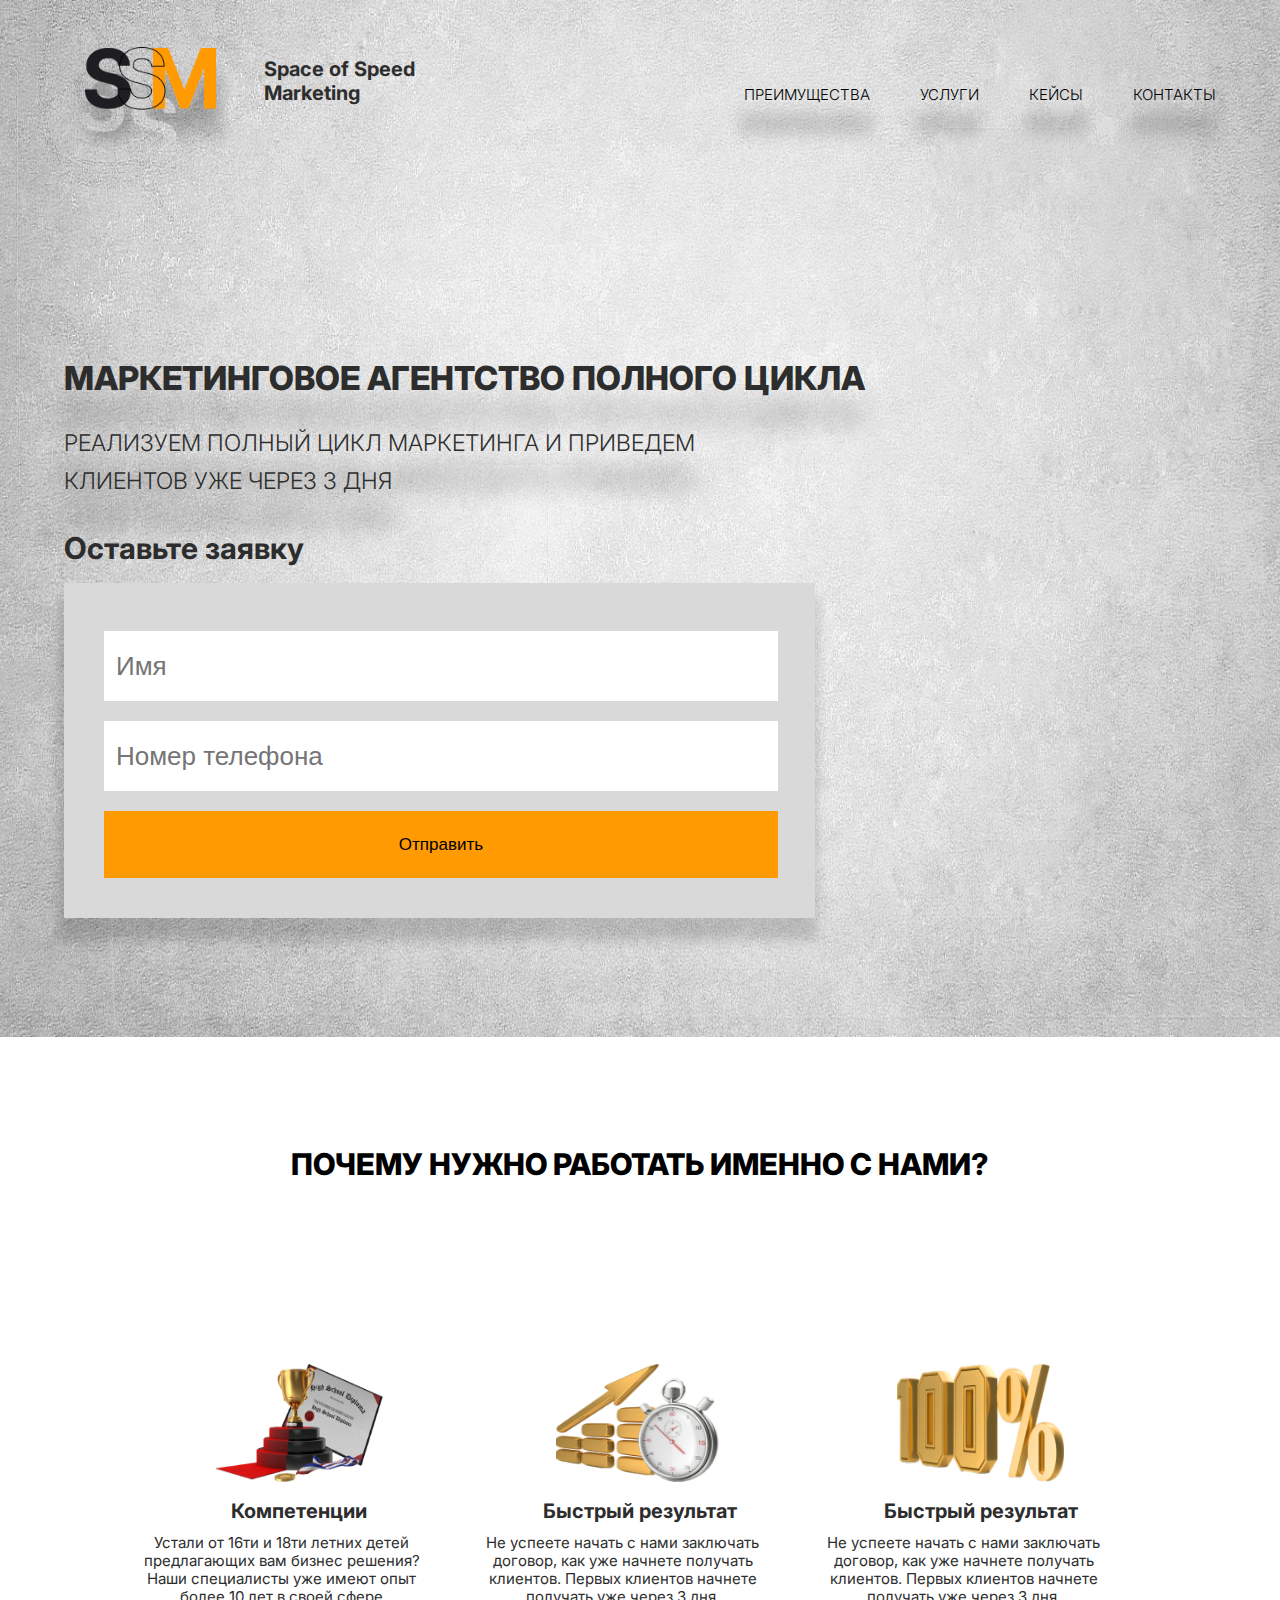
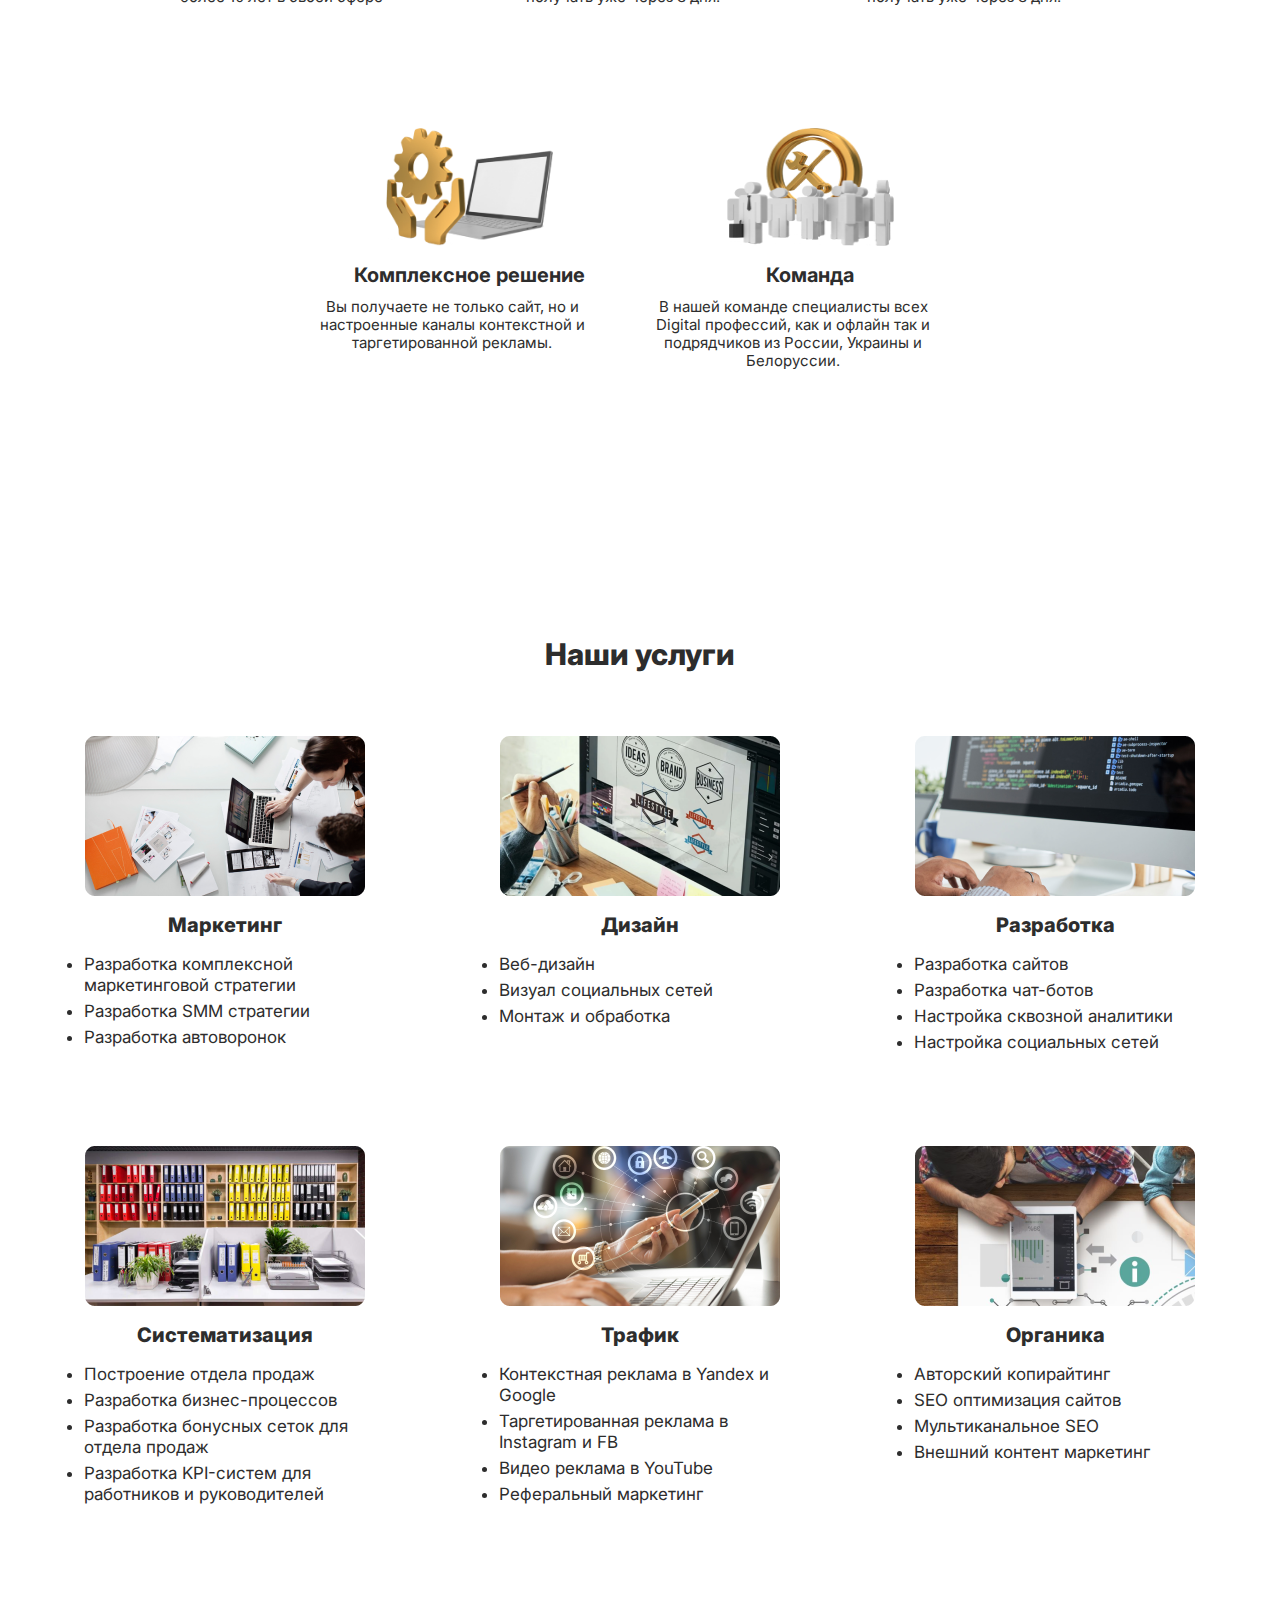
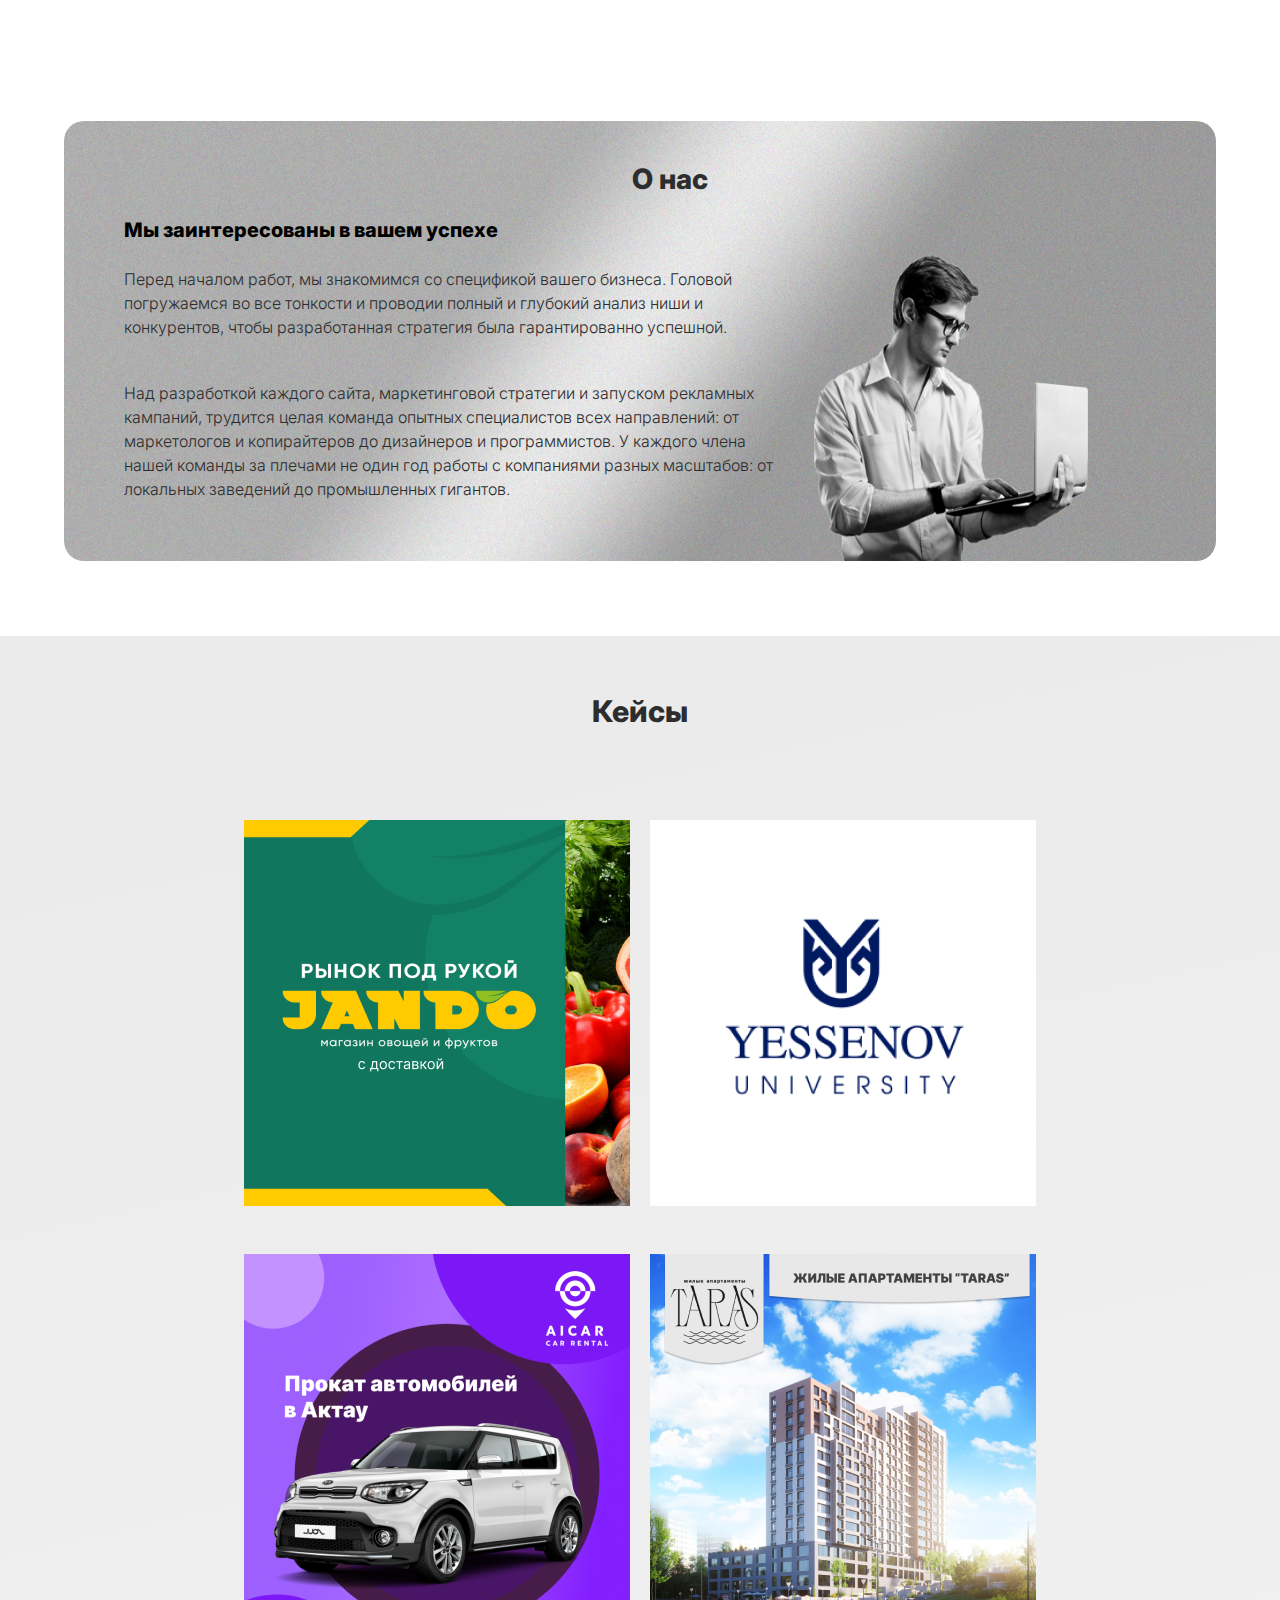
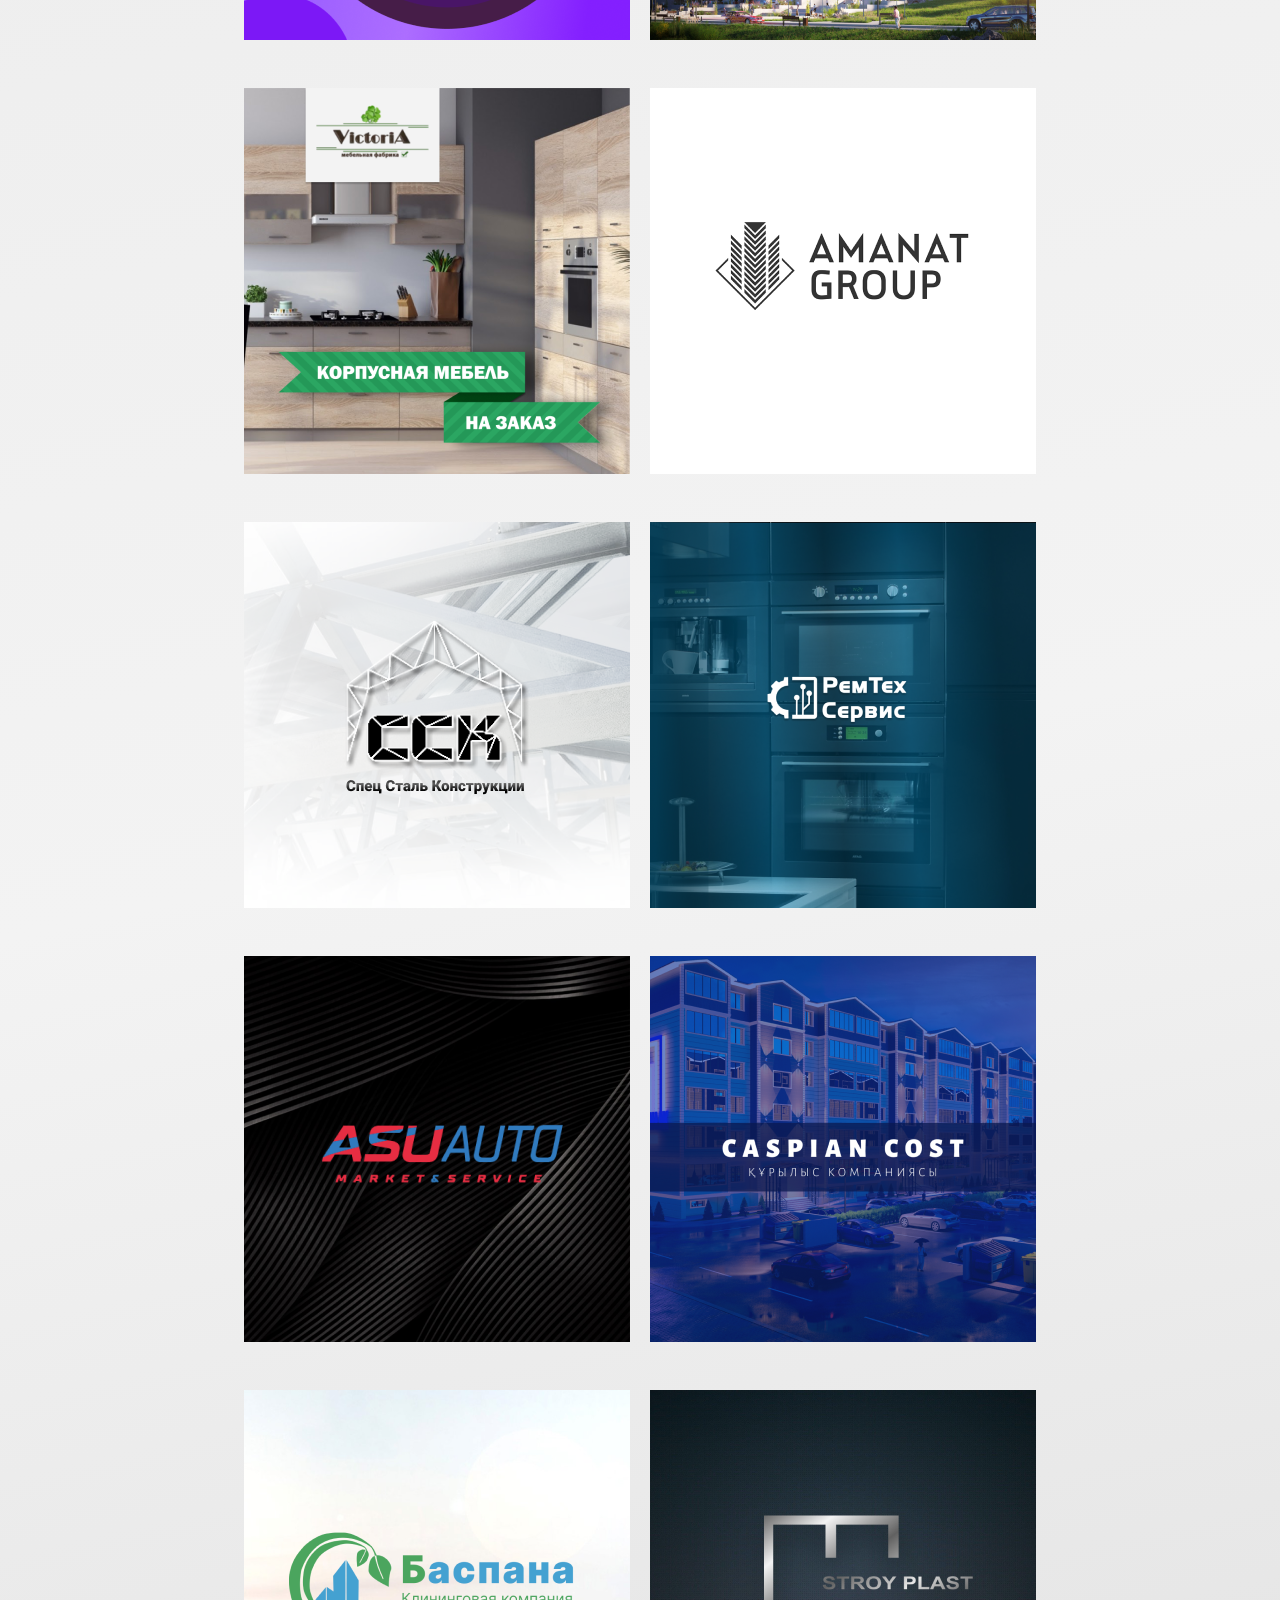
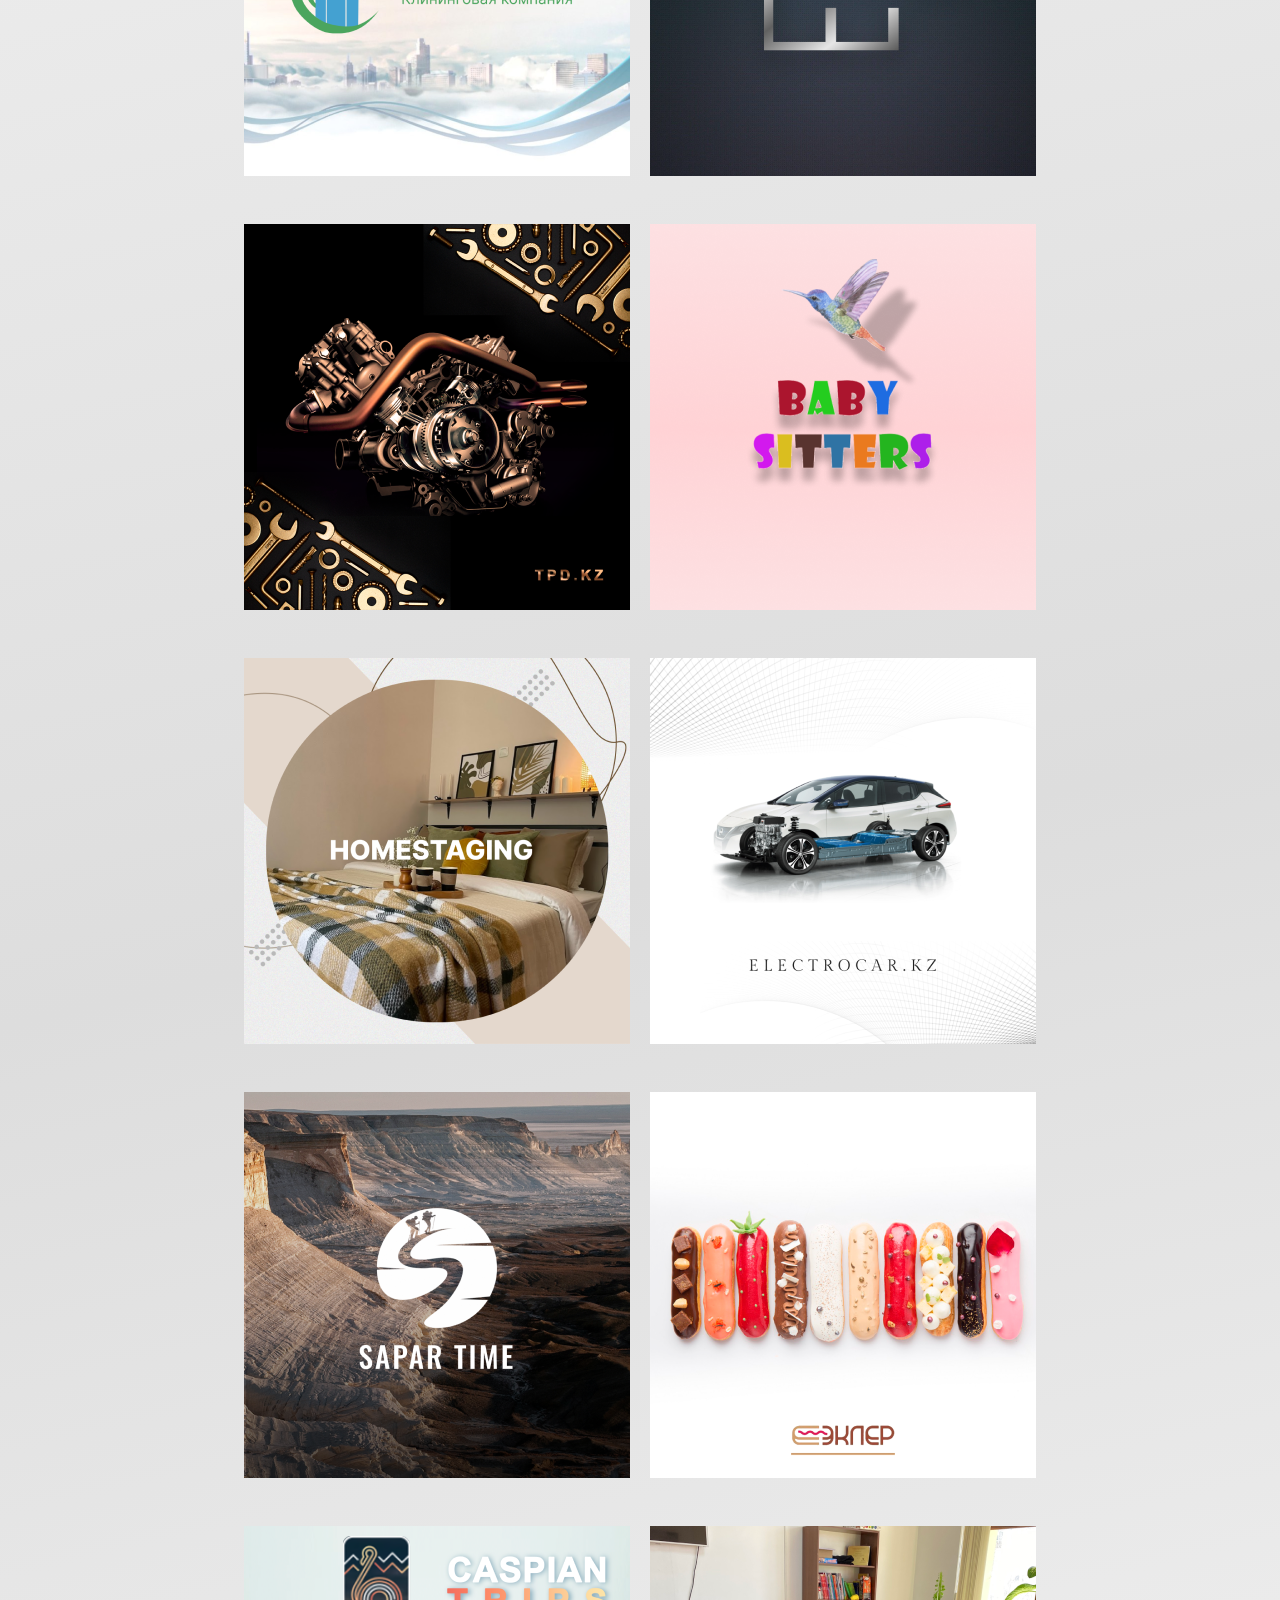
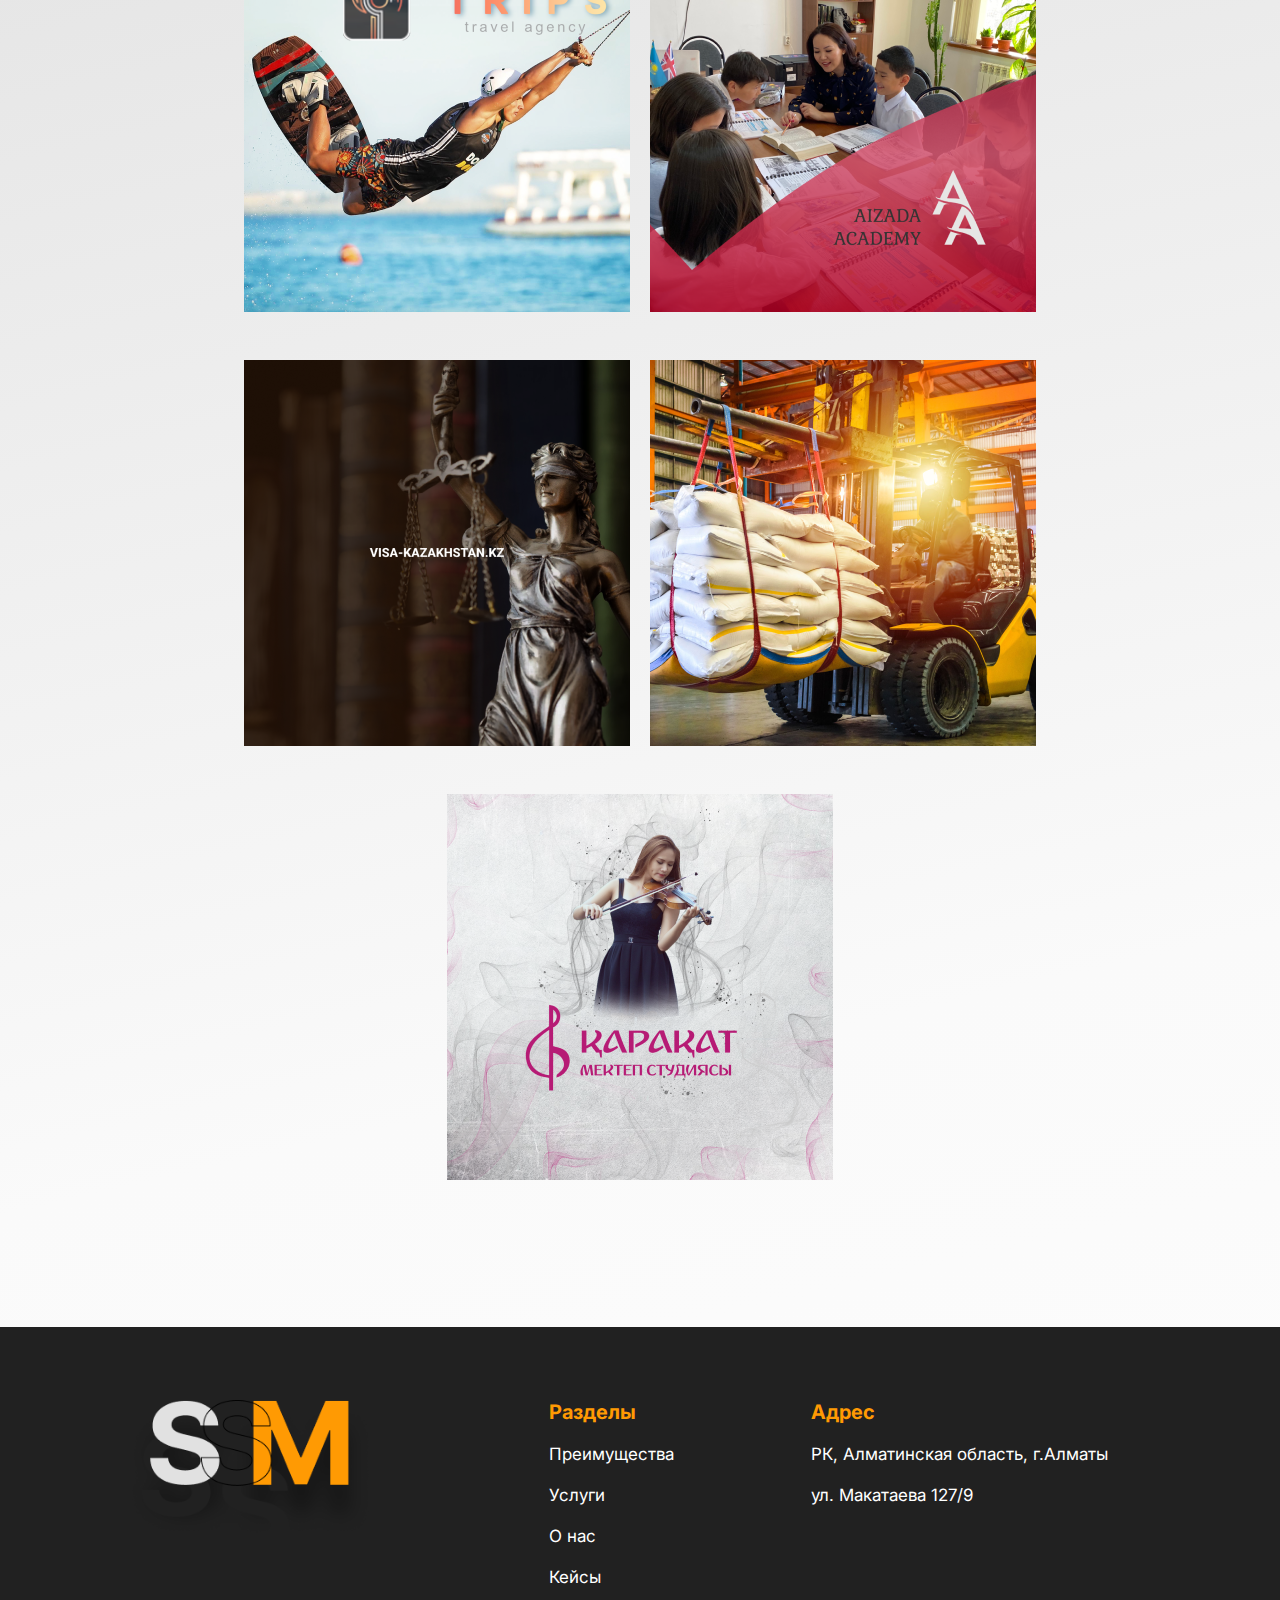
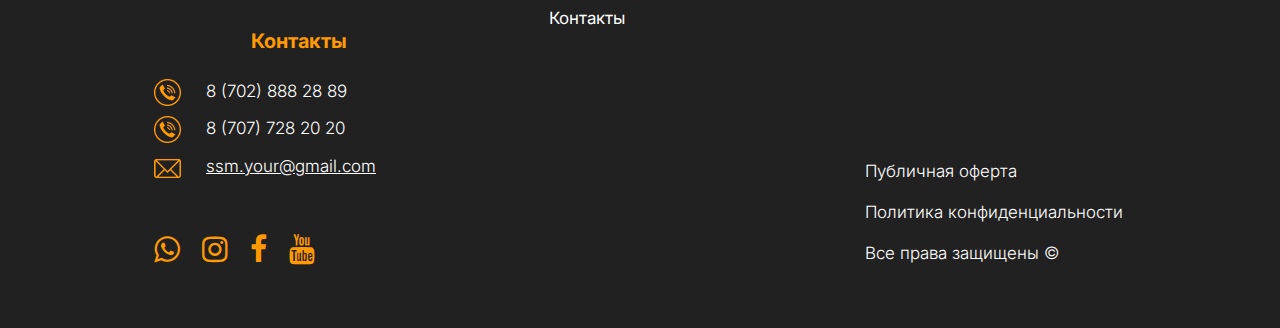
==== index.html @ fb31e7fe "SSM about us: updated" ====
<!DOCTYPE html>
<html lang="en">
<head>
  <meta charset="UTF-8">
  <meta http-equiv="X-UA-Compatible" content="IE=edge">
  <meta name="viewport" content="width=device-width, initial-scale=1.0">

  <!-- Link to a custom CSS -->
  <link rel="stylesheet" href="./assets/css/style.css" />
  <link rel="stylesheet" href="./assets/css/reset.css" />
  <link rel="stylesheet" href="./assets/css/media-queries.css" />

  <!-- Link to Google Fonts -->
  <link rel="preconnect" href="https://fonts.googleapis.com">
  <link rel="preconnect" href="https://fonts.gstatic.com" crossorigin>
  <link href="https://fonts.googleapis.com/css2?family=Inter:wght@300;400;700;800&display=swap" rel="stylesheet">

  <!-- Link to Font Awesome icons -->
  <link rel="stylesheet" href="https://cdnjs.cloudflare.com/ajax/libs/font-awesome/4.7.0/css/font-awesome.min.css">

  <!-- Document title -->
  <title>Space of Speed Marketing</title>

</head>
<body>
  <main>
    <!-- Секция №1: "Шапка" -->
    <section class="head">
      <div class="main-wrapper">
        <div class="head__inner">
          <div class="header">
            <!-- Лого -->
            <div class="header__logo">
              <a class="header__logo-img-block" href="#"><img class="header__logo-img" src="./assets/images/header__logo-img.png" alt="./assets/images/header__logo-img.png" /></a>
              <a class="header__logo-without-shadow" href="#"><img class="header__logo-without-shadow-img" src="./assets/images/header__logo-without-shadow-img.png" alt="./assets/images/header__logo-img.png" /></a>
            
              <!-- "Space of Speed Marketing" -->
              <div class="header__logo-span">
                <span>Space of Speed Marketing</span>
              </div>
            
            </div>

            <!-- Nav. panel -->
            <nav class="header__nav">
              <ul>
                <a href="#"><li>Преимущества</li></a>
                <a href="#"><li>Услуги</li></a>
                <a href="#"><li>Кейсы</li></a>
                <a href="#"><li>Контакты</li></a>
              </ul>
            </nav>

            <!-- Mobile-menu -->
            <div class="header__mobile-menu">
              <span class="line line-one"></span>
              <span class="line line-two"></span>
              <span class="line line-three"></span>
            </div>
          </div>

          <!-- Выдвигающееся меню -->
          <div class="side-menu">
            <!-- Ссылки -->
            <a href="#">Главная</a>
            <a href="#">Преимущества</a>
            <a href="#">Услуги</a>
            <a href="#">Кейсы</a>

          </div>

          <!-- Центральгый блок -->
          <div class="head__inner-center">
            <!-- Заголовок -->
            <div class="head__title">
              <span>МАРКЕТИНГОВОЕ АГЕНТСТВО ПОЛНОГО ЦИКЛА</span>
            </div>

            <!-- Subtitle -->
            <div class="head__subtitle">
              <p>РЕАЛИЗУЕМ ПОЛНЫЙ ЦИКЛ МАРКЕТИНГА И ПРИВЕДЕМ
                КЛИЕНТОВ УЖЕ ЧЕРЕЗ 3 ДНЯ</p>
            </div>

            <!-- Span: "Оставьте заявку" -->
            <div class="head-form-title">
              <span>Оставьте заявку</span>
            </div>

            <!-- Форма "Отправить" -->
            <form action="" class="head__form-send">
              <input class="head-form__input" type="text" name="head-input" placeholder="Имя" />
              <input class="head-form__input" type="tel" name="head-input" placeholder="Номер телефона" />
              <button>Отправить</button>
            </form>


          </div>
        </div>
      </div>
    </section>

    <!-- Секция №2: "ПОЧЕМУ НУЖНО РАБОТАТЬ ИМЕННО С НАМИ?" -->
    <section class="work-w-us">
      <div class="main-wrapper">
        <div class="work-w-us__inner">
          <!-- Заголовок -->
          <div class="work-w-us__title">
            <span>ПОЧЕМУ НУЖНО РАБОТАТЬ ИМЕННО С НАМИ?</span>
          </div>

          <!-- Сетка -->
          <div class="work-w-us__grid">
            <!-- Item -->
            <div class="work-w-us__grid-item">
              <!-- Квадрат -->
              <div class="square-wrapper">
                <img class="work-w-us__img" src="./assets/images/competencies-img.png" alt="./assets/images/competencies-img.png" />
              </div>

              <!-- Описание -->
              <div class="work-w-us__grid-item-desc">
                <div class="work-w-us__grid-item-title">
                  <span>Компетенции</span>
                </div>
                <div class="work-w-us__grid-item-info">
                  <p>Устали от 16ти и 18ти летних детей предлагающих вам бизнес решения? Наши специалисты уже имеют опыт более 10 лет в своей сфере</p>
                </div>
              </div>

            </div>

            <!-- Item -->
            <div class="work-w-us__grid-item">
              <!-- Квадрат -->
              <div class="square-wrapper">
                <img class="work-w-us__img" src="./assets/images/quick-start.png" alt="./assets/images/quick-start.png" />
              </div>

              <!-- Описание -->
              <div class="work-w-us__grid-item-desc">
                <div class="work-w-us__grid-item-title">
                  <span>Быстрый результат</span>
                </div>
                <div class="work-w-us__grid-item-info">
                  <p>Не успеете начать с нами заключать договор, как уже начнете получать клиентов. Первых клиентов начнете получать уже через 3 дня.</p>
                </div>


              </div>

            </div>  
            
            <!-- Item -->
            <div class="work-w-us__grid-item">
              <!-- Квадрат -->
              <div class="square-wrapper">
                <img class="work-w-us__img" src="./assets/images/guarantee.png" alt="./assets/images/guarantee.png" />
              </div>

              <!-- Описание -->
              <div class="work-w-us__grid-item-desc">
                <div class="work-w-us__grid-item-title">
                  <span>Быстрый результат</span>
                </div>
                <div class="work-w-us__grid-item-info">
                  <p>Не успеете начать с нами заключать договор, как уже начнете получать клиентов. Первых клиентов начнете получать уже через 3 дня.</p>
                </div>
              </div>

            </div>            

            <!-- Item -->
            <div class="work-w-us__grid-item">
              <!-- Квадрат -->
              <div class="square-wrapper">
                <img class="work-w-us__img" src="./assets/images/solution-img.png" alt="./assets/images/solution-img.png" />
              </div>

              <!-- Описание -->
              <div class="work-w-us__grid-item-desc">
                <div class="work-w-us__grid-item-title">
                  <span>Комплексное решение</span>
                </div>
                <div class="work-w-us__grid-item-info">
                  <p>Вы получаете не только сайт, но и настроенные каналы контекстной и таргетированной рекламы.
                  </p>
                </div>

              </div>

            </div>

            <!-- Item -->
            <div class="work-w-us__grid-item">
              <!-- Квадрат -->
              <div class="square-wrapper">
                <img class="work-w-us__img" src="./assets/images/team-img.png" alt="./assets/images/team-img.png" />
              </div>

              <!-- Описание -->
              <div class="work-w-us__grid-item-desc">
                <div class="work-w-us__grid-item-title">
                  <span>Команда</span>
                </div>
                <div class="work-w-us__grid-item-info">
                  <p>В нашей команде специалисты всех Digital профессий, как и офлайн так и подрядчиков из России, Украины и Белоруссии.</p>
                </div>

              </div>

            </div>            

          </div>


        </div>
      </div>
    </section>

    <!-- Секция №3: "Наши Услуги" -->
    <section class="our-services">
      <div class="main-wrapper">
        <div class="our-services__inner">
          <!-- Заголовок -->
          <div class="our-services__title">
            <span>Наши услуги</span>
          </div>

          <!-- Сетка -->
          <div class="our-services__grid">
            <!-- Item -->
            <div class="our-services__grid-item">
              <!-- Картинка -->
              <div class="our-services__grid-image-wrapper">
                <img src="./assets/images/marketing.png" alt="./assets/images/marketing.png" />
              </div>
              <!-- Заголовок -->
              <div class="our-services__grid-title">
                <span>Маркетинг</span>
              </div>
              <!-- Описание -->
              <div class="our-services__grid-info">
                <ul>
                  <li>Разработка комплексной маркетинговой стратегии</li>
                  <li>Разработка SMM стратегии</li>
                  <li>Разработка автоворонок</li>
                </ul>
              </div>


            </div>

            <!-- Item -->
            <div class="our-services__grid-item">
              <!-- Картинка -->
              <div class="our-services__grid-image-wrapper">
                <img src="./assets/images/design.png" alt="./assets/images/design.png" />
              </div>
              <!-- Заголовок -->
              <div class="our-services__grid-title">
                <span>Дизайн</span>
              </div>
              <!-- Описание -->
              <div class="our-services__grid-info">
                <ul>
                  <li>Веб-дизайн</li>
                  <li>Визуал социальных сетей</li>
                  <li>Монтаж и обработка</li>
                </ul>
              </div>


            </div>   
            
            <!-- Item -->
            <div class="our-services__grid-item">
              <!-- Картинка -->
              <div class="our-services__grid-image-wrapper">
                <img src="./assets/images/dev.png" alt="./assets/images/dev.png" />
              </div>
              <!-- Заголовок -->
              <div class="our-services__grid-title">
                <span>Разработка</span>
              </div>
              <!-- Описание -->
              <div class="our-services__grid-info">
                <ul>
                  <li>Разработка сайтов</li>
                  <li>Разработка чат-ботов</li>
                  <li>Настройка сквозной аналитики</li>
                  <li>Настройка социальных сетей</li>
                </ul>
              </div>
            </div> 

            <!-- Item -->
            <div class="our-services__grid-item">
              <!-- Картинка -->
              <div class="our-services__grid-image-wrapper">
                <img src="./assets/images/system.png" alt="./assets/images/system.png" />
              </div>
              <!-- Заголовок -->
              <div class="our-services__grid-title">
                <span>Систематизация</span>
              </div>
              <!-- Описание -->
              <div class="our-services__grid-info">
                <ul>
                  <li>Построение отдела продаж</li>
                  <li>Разработка бизнес-процессов</li>
                  <li>Разработка бонусных сеток для отдела продаж</li>
                  <li>Разработка KPI-систем для работников и руководителей</li>
                </ul>
              </div>
            </div>   
            
            <!-- Item -->
            <div class="our-services__grid-item">
              <!-- Картинка -->
              <div class="our-services__grid-image-wrapper">
                <img src="./assets/images/traffic.png" alt="./assets/images/traffic.png" />
              </div>
              <!-- Заголовок -->
              <div class="our-services__grid-title">
                <span>Трафик</span>
              </div>
              <!-- Описание -->
              <div class="our-services__grid-info">
                <ul>
                  <li>Контекстная реклама в Yandex и Google</li>
                  <li>Таргетированная реклама в Instagram и FB</li>
                  <li>Видео реклама в YouTube</li>
                  <li>Реферальный маркетинг</li>
                </ul>
              </div>
            </div>  
            
            <!-- Item -->
            <div class="our-services__grid-item">
              <!-- Картинка -->
              <div class="our-services__grid-image-wrapper">
                <img src="./assets/images/organics.png" alt="./assets/images/organics.png" />
              </div>
              <!-- Заголовок -->
              <div class="our-services__grid-title">
                <span>Органика</span>
              </div>
              <!-- Описание -->
              <div class="our-services__grid-info">
                <ul>
                  <li>Авторский копирайтинг</li>
                  <li>SEO оптимизация сайтов</li>
                  <li>Мультиканальное SEO</li>
                  <li>Внешний контент маркетинг</li>
                </ul>
              </div>
            </div>             
            
            

          </div>

        </div>
      </div>
    </section>

    <!-- Секция №4: "О нас" -->
    <section class="about-us">
      <div class="main-wrapper">
        <div class="about-us__inner">
          <div class="about-us__inner-center">
            <div class="about-us__bg">
              <!-- Заголовок -->
              <div class="about-us__title">
                <span>О нас</span>
              </div>
              <!-- Блок с текстом -->
              <div class="about-us__content-wrapper">
                <!-- Блок слева -->
                <div class="about-us__content-left">
                  <p>
                    Над разработкой каждого сайта, маркетинговой стратегии и запуском рекламных кампаний, 
                    трудится целая команда опытных специалистов всех направлений: от маркетологов и 
                    копирайтеров до дизайнеров и программистов. У каждого члена нашей команды за плечами 
                    не один год работы с компаниями разных масштабов: от локальных заведений до 
                    промышленных гигантов.
                  </p>
                </div>

                <!-- Блок справа -->
                <div class="about-us__content-right">
                  <div class="about-us__content-right-title">
                    <span>Мы заинтересованы в вашем успехе</span>
                  </div>
                  
                  <p>
                    Перед началом работ, мы знакомимся со спецификой вашего бизнеса. Головой погружаемся 
                    во все тонкости и проводии полный и глубокий анализ ниши и конкурентов, чтобы 
                    разработанная стратегия была гарантированно успешной. 
                  </p>
                </div>

              </div>

            </div>



          </div>
        </div>
      </div>
    </section>

    <!-- Секция №5: "Кейсы" -->
    <section class="cases">
      <div class="main-wrapper">
        <div class="cases__inner">
          <!-- Заголовок -->
          <div class="cases__title">
            <span>Кейсы</span>
          </div>

          <!-- Сетка -->
          <div class="cases__grid">
            <!-- Изображение -->
            <div class="cases__grid-img-wrapper">
              <img class="cases__grid-img" src="./assets/images/cases__img-1.png" alt="./assets/images/cases__img-1.png" />
              <!-- Hover -->
              <div class="cases__grid-hover">
                <span>Лидов: 500<br/>Транзакций: 338<br/>ROI: 250</span><br/>
              </div>
              
            </div>

            <!-- Изображение -->
            <div class="cases__grid-img-wrapper">
              <img class="cases__grid-img" src="./assets/images/cases__img-2.png" alt="./assets/images/cases__img-1.png" />
            
              <!-- Hover -->
              <div class="cases__grid-hover">
                <span>Лидов: 500<br/>Транзакций: 338<br/>ROI: 250</span><br/>
              </div>            
            </div>
            
            <!-- Изображение -->
            <div class="cases__grid-img-wrapper">
              <img class="cases__grid-img" src="./assets/images/cases__img-3.png" alt="./assets/images/cases__img-1.png" />
              <!-- Hover -->
              <div class="cases__grid-hover">
                <span>Лидов: 500<br/>Транзакций: 338<br/>ROI: 250</span><br/>
              </div>            
            </div> 
            
            <!-- Изображение -->
            <div class="cases__grid-img-wrapper">
              <img  src="./assets/images/cases__img-4.png" alt="./assets/images/cases__img-1.png" />
              <!-- Hover -->
              <div class="cases__grid-hover">
                <span>Лидов: 500<br/>Транзакций: 338<br/>ROI: 250</span><br/>
              </div>            
            </div> 
            
            <!-- Изображение -->
            <div class="cases__grid-img-wrapper">
              <img src="./assets/images/cases__img-5.png" alt="./assets/images/cases__img-5.png" />
              <!-- Hover -->
              <div class="cases__grid-hover">
                <span>Лидов: 500<br/>Транзакций: 338<br/>ROI: 250</span><br/>
              </div>            
            </div>  
            
            <!-- Изображение -->
            <div class="cases__grid-img-wrapper">
              <img class="cases__grid-img" src="./assets/images/cases__img-6.png" alt="./assets/images/cases__img-6.png" />
              <!-- Hover -->
              <div class="cases__grid-hover">
                <span>Лидов: 500<br/>Транзакций: 338<br/>ROI: 250</span><br/>
              </div>            
            </div>  
            
            <!-- Изображение -->
            <div class="cases__grid-img-wrapper">
              <img class="cases__grid-img" src="./assets/images/cases__img-7.png" alt="./assets/images/cases__img-7.png" />
              <!-- Hover -->
              <div class="cases__grid-hover">
                <span>Лидов: 500<br/>Транзакций: 338<br/>ROI: 250</span><br/>
              </div>            
            </div>

            <!-- Изображение -->
            <div class="cases__grid-img-wrapper">
              <img src="./assets/images/cases__img-8.png" alt="./assets/images/cases__img-8.png" />
              <!-- Hover -->
              <div class="cases__grid-hover">
                <span>Лидов: 500<br/>Транзакций: 338<br/>ROI: 250</span><br/>
              </div>            
            </div>
            
            <!-- Изображение -->
            <div class="cases__grid-img-wrapper">
              <img src="./assets/images/cases__img-9.png" alt="./assets/images/cases__img-9.png" />
              <!-- Hover -->
              <div class="cases__grid-hover">
                <span>Лидов: 500<br/>Транзакций: 338<br/>ROI: 250</span><br/>
              </div>            
            </div> 
            
            <!-- Изображение -->
            <div class="cases__grid-img-wrapper">
              <img src="./assets/images/cases__img-10.png" alt="./assets/images/cases__img-10.png" />
              <!-- Hover -->
              <div class="cases__grid-hover">
                <span>Лидов: 500<br/>Транзакций: 338<br/>ROI: 250</span><br/>
              </div>            
            </div> 
            
            <!-- Изображение -->
            <div class="cases__grid-img-wrapper">
              <img src="./assets/images/cases__img-11.png" alt="./assets/images/cases__img-11.png" />
              <!-- Hover -->
              <div class="cases__grid-hover">
                <span>Лидов: 500<br/>Транзакций: 338<br/>ROI: 250</span><br/>
              </div>            
            </div>  
            
            <!-- Изображение -->
            <div class="cases__grid-img-wrapper">
              <img class="cases__grid-img" src="./assets/images/cases__img-12.png" alt="./assets/images/cases__img-12.png" />
              <!-- Hover -->
              <div class="cases__grid-hover">
                <span>Лидов: 500<br/>Транзакций: 338<br/>ROI: 250</span><br/>
              </div>            
            </div>             
          
            <!-- Изображение -->
            <div class="cases__grid-img-wrapper">
              <img class="cases__grid-img" src="./assets/images/cases__img-13.png" alt="./assets/images/cases__img-13.png" />
              <!-- Hover -->
              <div class="cases__grid-hover">
                <span>Лидов: 500<br/>Транзакций: 338<br/>ROI: 250</span><br/>
              </div>            
            </div>

            <!-- Изображение -->
            <div class="cases__grid-img-wrapper">
              <img class="cases__grid-img" src="./assets/images/cases__img-14.png" alt="./assets/images/cases__img-14.png" />
              <!-- Hover -->
              <div class="cases__grid-hover">
                <span>Лидов: 500<br/>Транзакций: 338<br/>ROI: 250</span><br/>
              </div>            
            </div>
            
            <!-- Изображение -->
            <div class="cases__grid-img-wrapper">
              <img class="cases__grid-img" src="./assets/images/cases__img-15.png" alt="./assets/images/cases__img-15.png" />
              <!-- Hover -->
              <div class="cases__grid-hover">
                <span>Лидов: 500<br/>Транзакций: 338<br/>ROI: 250</span><br/>
              </div>            
            </div> 
            
            <!-- Изображение -->
            <div class="cases__grid-img-wrapper">
              <img class="cases__grid-img" src="./assets/images/cases__img-16.png" alt="./assets/images/cases__img-16.png" />
              <!-- Hover -->
              <div class="cases__grid-hover">
                <span>Лидов: 500<br/>Транзакций: 338<br/>ROI: 250</span><br/>
              </div>            
            </div> 
            
            <!-- Изображение -->
            <div class="cases__grid-img-wrapper">
              <img class="cases__grid-img" src="./assets/images/cases__img-17.png" alt="./assets/images/cases__img-17.png" />
              <!-- Hover -->
              <div class="cases__grid-hover">
                <span>Лидов: 500<br/>Транзакций: 338<br/>ROI: 250</span><br/>
              </div>            
            </div>  
            
            <!-- Изображение -->
            <div class="cases__grid-img-wrapper">
              <img class="cases__grid-img" src="./assets/images/cases__img-18.png" alt="./assets/images/cases__img-18.png" />
              <!-- Hover -->
              <div class="cases__grid-hover">
                <span>Лидов: 500<br/>Транзакций: 338<br/>ROI: 250</span><br/>
              </div>            
            </div>  
            
            <!-- Изображение -->
            <div class="cases__grid-img-wrapper">
              <img class="cases__grid-img" src="./assets/images/cases__img-19.png" alt="./assets/images/cases__img-19.png" />
              <!-- Hover -->
              <div class="cases__grid-hover">
                <span>Лидов: 500<br/>Транзакций: 338<br/>ROI: 250</span><br/>
              </div>            
            </div>

            <!-- Изображение -->
            <div class="cases__grid-img-wrapper">
              <img class="cases__grid-img" src="./assets/images/cases__img-20.png" alt="./assets/images/cases__img-20.png" />
              <!-- Hover -->
              <div class="cases__grid-hover">
                <span>Лидов: 500<br/>Транзакций: 338<br/>ROI: 250</span><br/>
              </div>            
            </div>
            
            <!-- Изображение -->
            <div class="cases__grid-img-wrapper">
              <img class="cases__grid-img" src="./assets/images/cases__img-21.png" alt="./assets/images/cases__img-21.png" />
              <!-- Hover -->
              <div class="cases__grid-hover">
                <span>Лидов: 500<br/>Транзакций: 338<br/>ROI: 250</span><br/>
              </div>            
            </div> 
            
            <!-- Изображение -->
            <div class="cases__grid-img-wrapper">
              <img class="cases__grid-img" src="./assets/images/cases__img-23.png" alt="./assets/images/cases__img-23.png" />
              <!-- Hover -->
              <div class="cases__grid-hover">
                <span>Лидов: 500<br/>Транзакций: 338<br/>ROI: 250</span><br/>
              </div>            
            </div> 
            
            <!-- Изображение -->
            <div class="cases__grid-img-wrapper">
              <img class="cases__grid-img" src="./assets/images/cases__img-24.png" alt="./assets/images/cases__img-24.png" />
              <!-- Hover -->
              <div class="cases__grid-hover">
                <span>Лидов: 500<br/>Транзакций: 338<br/>ROI: 250</span><br/>
              </div>          
            </div>  
          




          </div>



        </div>
      </div>
    </section>

  </main>

  <!-- Link to custon JavaScript -->
  <script src="./assets/js/script.js"></script>
</body>
<footer>
  <div class="footer">
    <div class="main-wrapper">
      <div class="footer__inner">
        <div class="footer__inner-center">
          <!-- Лого -->
          <div class="footer__logo">
            <a href="#"><img width="243px" height="150px" src="./assets/images/footer__logo-img.png" alt="./assets/images/footer__logo-img.png" /></a>
          </div>

          <!-- Форма -->
          <!-- <form action="" class="footer__form">
            <input class="footer-form__input" type="text" name="footer-input" disabled />
            <input class="footer-form__input" type="text" name="footer-input" disabled />
            <button>Отправить</button>           
          </form> -->

          <!-- Разделы -->
          <div class="footer__sections">
            <!-- Заголовок -->
            <div class="footer__sections-title">
              <span>Разделы</span>
            </div>

            <!-- Ссылки -->
            <a href="#">Преимущества</a>
            <a href="#">Услуги</a>
            <a href="#">О нас</a>
            <a href="#">Кейсы</a>
            <a href="#">Контакты</a>

          </div>

          <!-- Адрес -->
          <div class="footer__address">
            <!-- Заголовок -->
            <div class="footer__address-title">
              <span>Адрес</span>
            </div>

            <!-- Ссылки -->
            <a href="#">РК, Алматинская область, г.Алматы</a>
            <a href="#">ул. Макатаева 127/9</a>
          </div>     
          
          <!-- Контакты -->
          <div class="footer__contacts">
            <!-- Заголовок -->
            <div class="footer__contacts-title">
              <span>Контакты</span>
            </div>

            <div class="footer__contacts-line-wrapper">
              <!-- Ссылки -->
              <div class="footer__contacts-line">
                <!-- Иконка -->
                <div class="footer__contacts-icon">
                  <img src="./assets/images/footer__contacts-icon-img.png" alt="./assets/images/footer__contacts-icon-img.png" />
                </div>

                <!-- Номер телефона -->
                <div class="footer__contacts-phone">
                  <span>8 (702) 888 28 89 </span>
                </div>
              </div>

              <div class="footer__contacts-line">
                <!-- Иконка -->
                <div class="footer__contacts-icon">
                  <img src="./assets/images/footer__contacts-icon-img.png" alt="./assets/images/footer__contacts-icon-img.png" />
                </div>

                <!-- Номер телефона -->
                <div class="footer__contacts-phone">
                  <span>8 (707) 728 20 20</span>
                </div>
              </div>
              
              <div class="footer__contacts-line">
                <!-- Иконка -->
                <div class="footer__email-icon">
                  <img src="./assets/images/footer__contacts-envelope-img.png" alt="./assets/images/footer__contacts-envelope-img.png" />
                </div>

                <!-- Номер телефона -->
                <div class="footer__contacts-email">
                  <span>ssm.your@gmail.com</span>
                </div>
              </div> 
            </div>
            

            <!-- Социальные сети -->
            <div class="footer__social-media-wrapper">
                <a href="#" class="fa fa-whatsapp"></a>
                <a href="#" class="fa fa-instagram"></a>
                <a href="#" class="fa fa-facebook"></a>
                <a href="#" class="fa fa-youtube"></a>
            </div>

          </div>     

          <!-- Copyright информация -->
          <div class="footer__copy">
            <a href="#">Публичная оферта</a>
            <a href="#">Политика конфиденциальности</a>
            <a href="#">Все права защищены &#169;</a>


          </div>      



        </div>
      </div>
    </div>
  </div>
</footer>

</html>
---- assets/css/style.css ----
:root {
  /** Custom Colors **/
  --black: #000;
  --white: #FFF;
  --grey-main: #2D2D2D;
  --grey-dark: #414141;
  --grey-light: #363636;
  --grey-d9: #d9d9d9;
  --yellow: #FF9A03;
  --yellow-hover: #ffa200;
  --footer: #212121;
  --footer-form-border: #5B5B5B;
}

.main-wrapper {
  width: 80%;
  margin: 0 auto;
}

/********************************************************
  # Buttons
*********************************************************/
.btn-default {
  width: max-content;
  background: var(--white);
  font-weight: 300;
  font-size: 17px;
  line-height: 21px;
  color: var(--black);
  border: 0;
  padding: 17px 112px;
  cursor: pointer;
}



/***************************************************************************************************
  # Секция №1: "Шапка"
***************************************************************************************************/
.head {
  width: 100%;

  background-image: url('../images/head__bg-img.png');
  background-repeat: no-repeat;
  background-size: 100% 100%;
  padding-bottom: 445px;
}

.head__inner {
  width: 100%;
  position: relative;
}

.header {
  width: 100%;
  padding-top: 47px;
  padding-bottom: 47px;

  display: flex;
  justify-content: space-between;

  margin-bottom: 149px;
}

.header__logo {
  display: flex;
  gap: 14px;
}

.header__logo-span {
  width: 40%;
  font-style: normal;
  font-weight: 700;
  font-size: 20px;
  line-height: 24px;

  padding-top: 10px;

  color: var(--grey-main);
}

.header__logo-without-shadow-img {
  display: none;
}


.header__nav {
  padding-top: 40px;
}


.header__nav ul {
  display: flex;
  gap: 80px;
  text-transform: uppercase;

  font-weight: 300;
  font-family: 'Inter', sans-serif;

  color: var(--grey-main);
  font-size: 17px;


}

.header__nav ul a { 
  color: var(--black); 
  box-shadow: -2px 29px 16px 3px rgba(0,0,0,0.15);
  -webkit-box-shadow: -2px 29px 16px 3px rgba(0,0,0,0.15);
  -moz-box-shadow: -2px 29px 16px 3px rgba(0,0,0,0.15); 
}

/********** Menu Burger **************/
.header__mobile-menu {
  display: flex;
  flex-direction: column;
  padding-top: 28px;

  position: fixed;
  visibility: hidden;

  gap: 10px;
}

.header__mobile-menu .line {
  width: 38px;
  height: 2px;
  background: var(--black);
  border: 0;
  transition: 0.25s ease;
}

.header__mobile-menu.active .line-one {
  transform: translateY(12px) rotate(45deg);
}

.header__mobile-menu.active .line-two {
  transition: 0.01s; visibility: hidden;
}

.header__mobile-menu.active .line-three {
  transform: translateY(-12px) rotate(-45deg);
}

/***************************************************************************************************
  # Секция №1: "Выдвигающееся меню"
***************************************************************************************************/
.side-menu {
  width: 100%;
  background: var(--footer-form-border);
  opacity: 0.97;
  position: absolute;
  top: 147px;
  left: -120%;
  transition: 0.25s ease;


  display: flex;
  flex-direction: column;
  z-index: 10;

}

.side-menu.active {
  left: 0;
}


.side-menu a {
  color: var(--white);
  font-size: 17px;
  font-weight: 700;
  padding: 24px 10px;
  cursor: pointer;
  border-bottom: 1px solid var(--white);
}





/***************************************************************************************************
  # "Центральгый блок"
***************************************************************************************************/
.head__inner-center {
  position: relative; 
}

.head__title {
  width: 60%;
  font-size: 45px;
  font-weight: 800;
  line-height: 60px;
  color: var(--grey-main);

  margin-bottom: 22px;
}

.head__subtitle {
  width: 56%;
  
  font-weight: 300;
  font-size: 25px;
  line-height: 38px;
  text-shadow: 0px 35px 25px rgba(0, 0, 0, 0.75);
  color: var(--grey-main);
  font-style: normal;
}

/********** Форма "Отправить" **************/
.head-form-title {
  position: absolute;
  top: -60px;
  right: 80px;

  font-weight: 700;
  font-size: 30px;
  line-height: 37px;
  color: var(--grey-main);

}


.head__form-send {
  width: max-content;
  background: var(--grey-d9);

  padding-top: 48px;
  padding-right: 37px;
  padding-bottom: 40px;
  padding-left: 40px;

  display: flex;
  flex-direction: column;
  gap: 20px;

  box-shadow: -1px 18px 11px 4px rgba(0,0,0,0.16);
  -webkit-box-shadow: -1px 18px 11px 4px rgba(0,0,0,0.16);
  -moz-box-shadow: -1px 18px 11px 4px rgba(0,0,0,0.16);

  position: absolute;
  top: 0;
  right: 0;
}

.head-form__input {
  width: 305px;
  height: 68px;
  background: #FFF;
  border: 0;
  font-size: 26px;
  color: var(--black);
  padding-left: 12px;
}

.head__form-send button {
  background: var(--yellow);
  font-size: 17px;
  font-weight: 300;
  line-height: 21px;
  border: 0;
  padding: 23px 104px;

}

/***************************************************************************************************
  # "Секция №2: "ПОЧЕМУ НУЖНО РАБОТАТЬ ИМЕННО С НАМИ?"
***************************************************************************************************/
.work-w-us {
  width: 100%;

  padding-top: 109px;
  padding-bottom: 74px;
}

.work-w-us__img {
  width: 167px;
  height: 118px;
}

.work-w-us__inner {
  display: flex;
  justify-content: center;
  flex-direction: column;
}

.work-w-us__title {
  font-weight: 800;
  font-size: 30px;
  line-height: 37px;
  color: var(--black);

  display: flex;
  justify-content: center;

  margin-bottom: 181px;
}

.work-w-us__grid {
  display: flex;
  flex-wrap: wrap;
  justify-content: center;
}

.work-w-us__grid-item {
  flex: 0 0 33.3%;

  display: flex;
  flex-direction: column;
  gap: 17px;

  margin-bottom: 122px;

}

.square-wrapper {
  display: flex;
  justify-content: center;
}

.square {
  width: 145px;
  height: 119px;

  background: var(--grey-dark);
  box-shadow: 0px 35px 25px rgba(0, 0, 0, 0.25);
  border-radius: 30px;

  box-shadow: 0px 35px 25px 0px #00000040;
}

.work-w-us__grid-item-desc {
  display: flex;
  flex-direction: column;
  gap: 11px;
}

.work-w-us__grid-item-title {
  font-weight: 700;
  font-size: 20px;
  line-height: 24px;
  color: var(--grey-main);

  display: flex;
  justify-content: center;
}

.work-w-us__grid-item-info {
  width: 100%;

  font-weight: 400;
  font-size: 15px;
  line-height: 18px;
  color: var(--grey-main);

  display: flex;
  justify-content: center;
}

.work-w-us__grid-item-info p {
  width: 60%;
  text-align: center;
}

.work-w-us__grid-item-desc {
  
  font-style: normal;
  font-weight: 700;
  font-size: 20px;
  line-height: 24px;
  color: var(--black);

  display: flex;
  justify-content: center;

}

.work-w-us__grid-item-last {
  padding-left: 120px;
}



/***************************************************************************************************
  # Секция №3: "Наши Услуги"
***************************************************************************************************/
.our-services {
  width: 100%;

  background-image: url('../images/our-services__bg-img.png');
  background-repeat: no-repeat;
  background-size: 100% 100%;

  padding-top: 70px;
  padding-bottom: 135px;

}

.our-services__title {
  font-weight: 800;
  font-size: 30px;
  line-height: 37px;
  color: var(--grey-main);

  display: flex;
  justify-content: center;

  margin-bottom: 63px;
}

/********** Сетка **************/
.our-services__grid {
  display: grid;
  grid-template-columns: repeat(3, 1fr);
  gap: 93px;
}

.our-services__grid-item {
  display: flex;
  flex-direction: column;
  gap: 17px;
}

.our-services__grid-image-wrapper, .our-services__grid-title {
  display: flex;
  justify-content: center;
}

.our-services__grid-title {
  font-weight: 800;
  font-size: 20px;
  line-height: 24px;
  color: var(--grey-main);
  background: transparent;
}

.our-services__grid-info {
  padding-left: 112px;
}


.our-services__grid-info ul {
  list-style-type: disc;
  font-weight: 400;
  font-size: 17px;
  line-height: 21px;
  color: var(--grey-main);
  
  display: flex;
  flex-direction: column;
  gap: 5px;
}

.our-services__grid-info ul li {
  width: 100%;
}


/***************************************************************************************************
  # Секция №4: "О нас"
***************************************************************************************************/
.about-us {
  padding-top: 81px;
  padding-bottom: 75px;
}

.about-us__bg {
  height: 500px;
  border-radius: 20px;
  background-image: url('../images/about-us__bg-img.png');
  background-repeat: no-repeat;
  background-size: 100% 100%;

  padding-top: 40px;
  padding-left: 60px;
}

.about-us__title {
  font-weight: 800;
  font-size: 30px;
  line-height: 37px;
  color: var(--grey-main);

  display: flex;
  justify-content: center;

  margin-bottom: 80px;
}

.about-us__content-right-title {
  font-weight: 800;
  font-size: 20px;
  line-height: 24px;
  color: var(--black);

  margin-bottom: 25px;
}

.about-us__content-wrapper {
  width: 60%;
  font-weight: 300;
  font-size: 20px;
  line-height: 24px;
  color: var(--grey-main);


  display: flex;
  flex-direction: column-reverse;

  gap: 42px;
}




/***************************************************************************************************
  # Секция №4: "Кейсы"
***************************************************************************************************/
.cases {
  padding-top: 57px;
  padding-bottom: 119px;
  background: linear-gradient(167.31deg, #EBEBEB 3.76%, #F3F3F3 32.96%, #DDDDDD 62.15%, #FAFAFA 93.1%, rgba(219, 219, 219, 0) 115.87%);
}

.cases__title {
  font-style: normal;
  font-weight: 800;
  font-size: 30px;
  line-height: 36px;
  color: var(--grey-main);

  display: flex;
  justify-content: center;

  margin-bottom: 91px;
}

.cases__grid {
  display: flex;
  justify-content: center;
  flex-wrap: wrap;
  gap: 20px;

}

.cases__grid-img-wrapper {
  flex: 0 0 30%;
  display: flex;
  justify-content: center;
  position: relative;
  cursor: pointer;

  margin-bottom: 28px;
}

.cases__grid-img:hover ~ .cases__grid-hover {
  bottom: 0;
  display: flex;
  justify-content: left;
  align-items: center;
}

.cases__grid-hover {
  width: 100%;
  position: absolute;
  bottom: -100px;
  left: 0;
  height: 100px;
  background: var(--yellow);
  opacity: 75%;
  display: none;
  transition: 0.25s ease;

}

.cases__grid-hover span {
  font-weight: 800;
  font-size: 15px;
  color: var(--white);
  line-height: 23px;
  opacity: 100%;
  padding-left: 28px;
}

/***************************************************************************************************
  # Footer
***************************************************************************************************/
.footer {
  padding-top: 73px;
  padding-bottom: 64px;
  background: var(--footer);
}

.footer__inner-center {
  display: grid;
  grid-template-columns: repeat(4, 1fr);
  position: relative;
}

.footer__logo {
  flex: 0 0 25%;
}

.footer__form {
  background: var(--grey-d9);
  border: 1px solid var(--footer-form-border);
  padding-top: 36px;
  padding-right: 31px;
  padding-bottom: 45px;
  padding-left: 34px;

  display: flex;
  flex-direction: column;
  gap: 20px;
}

.footer-form__input {
  width: 294px;
  height: 57px;
  background: var(--white);
  border: 0;
}

.footer__form button {
  background: var(--white);
  font-size: 17px;
  font-weight: 300;
  line-height: 21px;
  border: 0;
  padding-top: 21px;
  padding-bottom: 21px;
}

.footer__sections, .footer__address {
  display: flex;
  flex-direction: column;
  gap: 20px;
}

.footer__sections {
  padding-left: 60px;
} 

.footer__sections-title, .footer__address-title, .footer__contacts-title {
  font-weight: 700;
  font-size: 20px;
  line-height: 24px;
  color: var(--yellow);
}

.footer__sections a {
  font-weight: 400;
  font-size: 17px;
  line-height: 21px;
  color: var(--white);
}

.footer__address a {
  font-weight: 400;
  font-size: 17px;
  line-height: 21px;
  color: var(--white);  
}

.footer__contacts {
  display: flex;
  flex-direction: column;
  gap: 8px;
}

.footer__contacts-line-wrapper {
  display: flex;
  flex-direction: column;
  gap: 8px;
  margin-bottom: 120px;
}

.footer__contacts-title {
  display: flex;
  justify-content: center;

  margin-bottom: 18px;
}

.footer__contacts-line {
  display: flex;
  gap: 25px;

  padding-left: 26px;
}

.footer__contacts-phone {
  font-weight: 300;
  font-size: 17px;
  line-height: 21px;
  color: var(--white);

  padding-top: 2px;
}

.footer__email-icon {
  padding-top: 6px;
}

.footer__contacts-email {
  font-weight: 300;
  font-size: 17px;
  line-height: 21px;
  color: var(--white);
  text-decoration: underline;

  padding-top: 3px;
}

/********** Социальные сети **************/
.footer__social-media-wrapper {
  display: flex;
  gap: 22px;
  padding-left: 26px;
}

.footer__social-media-wrapper .fa {
  font-size: 30px;
}

.fa-whatsapp, .fa-instagram, .fa-facebook, .fa-youtube {
  color: var(--yellow);
}

.fa-whatsapp:hover, .fa-instagram:hover, .fa-facebook:hover, .fa-youtube:hover {
  color: orangered;
  transition: 0.18s ease;
}

/************* Copyright информация **************/
.footer__copy {
  display: flex;
  flex-direction: column;
  gap: 20px;

  font-size: 17px;
  line-height: 21px;
  font-weight: 300;

  position: absolute;
  left: 0;
  bottom: 0;
}

.footer__copy a {
  color: var(--white);
}
---- assets/css/media-queries.css ----
/***************************************************************************************************
  # "Адаптивный дизайн"
***************************************************************************************************/
@media only screen and (max-width: 1900px) {
  .footer__inner-center {
    grid-template-columns: repeat(4, 1fr);
  }

  .footer__sections {
    padding-left: 80px;
  }

  .footer__contacts-line-wrapper {
    margin-bottom: 46px;
  }

  .footer__copy {
    left: 0;
    bottom: 0;
  }


}

@media only screen and (max-width: 1740px) {
  .head__inner-center {
    position: absolute; 
  }

  .head__title {
    width: 82%;
    font-weight: 800;
    font-size: 45px;
    line-height: 43px;
    color: var(--grey-main);
    font-style: normal;
    text-shadow: 0px 35px 25px rgba(0, 0, 0, 0.25);
  
    margin-bottom: 24px;
  }

  .head__subtitle {
    width: 76%;
    margin-bottom: 46px;
  }

  .head-form-title {
    position: relative;
    top: -16px;
    right: 0;
  
  }
 
  .head__form-send {
    position: relative;
  }

  .head-form__input {
    width: 660px;
  }

  .head {
    padding-bottom: 680px;
  }

  .our-services__grid-info {
    padding-left: 80px;
  }

  .cases__grid-img-wrapper {
    flex: 0 0 30%;
  }

  .feedback__title {
    margin-bottom: 80px;
  }

  /********** Стрелка влево **************/
.feedback__arrow-left {
  position: absolute;
  top: -80px;
  left: 80%;
}

.feedback__arrow-right {
  position: absolute;
  top: -80px;
  right: 0;
}
  

}

@media only screen and (max-width: 1717px) {
  .work-w-us__grid-item-info {
    width: 100%;
  }

  .work-w-us__grid-item-info p {
    width: 74%;
  }
}

@media only screen and (max-width: 1440px) {
  .header__nav ul {
    gap: 60px;
  }

  .work-w-us__grid-item-last {
    padding-left: 80px;
  }

  .our-services__grid-info {
    padding-left: 40px;
  }

  .footer__inner-center {
    grid-template-columns: repeat(3, 1fr);
  }

  .footer__form {
    margin-bottom: 60px;
  }

  .footer__copy {
    left: 72%;
    bottom: 0;
  }

  .about-us__bg {
    height: 400px;
    border-radius: 20px;
    background-image: url('../images/about-us__bg-img.png');
    background-repeat: no-repeat;
    background-size: 100% 100%;
  
    padding-top: 40px;
    padding-left: 60px;
  }
  
  .about-us__title {
    font-weight: 800;
    font-size: 28px;
    line-height: 37px;
    color: var(--grey-main);
  
    display: flex;
    justify-content: center;
  
    margin-bottom: 16px;
  }

  .about-us__content-wrapper {
    width: 60%;
    font-weight: 300;
    font-size: 16px;
    line-height: 24px;
    color: var(--grey-main);
  
    display: flex;
    flex-direction: column-reverse;
  
    gap: 42px;
  }



}

@media only screen and (max-width: 1717px) {
  .work-w-us__grid-item-info p {
    width: 80%;
  }
}

@media only screen and (max-width: 1353px) {
  .work-w-us__grid-item-last {
    padding-left: 20px;
  }



  .about-us__title {
    margin-bottom: 20px;
  }


}

@media only screen and (max-width: 1281px) {
  .work-w-us__grid-item-info p {
    width: 100%;
  }
}

@media only screen and (max-width: 1280px) {
  .head .main-wrapper {
    width: 90%;
  }
  
  .header__logo-img {
    width: 172px;
    height: 112px;
  }

  .header__nav ul {
    gap: 50px;
    font-size: 15px;
  }

  .head__title {
    width: 100%;
    font-size: 33px;
  }

  .head__subtitle {
    width: 66%; 
    font-size: 23px;
  }

  .our-services .main-wrapper {
    width: 90%;
  }

  .our-services__grid-info {
    padding-left: 20px;
  }

  .about-us .main-wrapper {
    width: 90%;
  }

  .feedback__arrow-left {
    left: 74%;
  }

  .work-w-us__grid-item-info {
    width: 90%;
  }

}

@media only screen and (max-width: 1234px) {
  .work-w-us__grid-item {
    flex: 0 0 48%;
  }

  .work-w-us__grid-item-info p {
    width: 100%;
  }

}

@media only screen and (max-width: 1160px) {
  .our-services {
    background-image: url('../images/our-services__plain-bg.png');
  }
  
  .our-services__grid {
    grid-template-columns: repeat(2, 1fr);
  }

  .our-services__grid-info {
    padding-left: 112px;
  }

  .about-us__bg {
    height: 420px;
  }
}

@media only screen and (max-width: 1075px) {
  .head__subtitle {
    width: 83%;
  }
}

@media only screen and (max-width: 1024px) {
  .work-w-us .main-wrapper {
    width: 90%;
  }
  
  .header__nav {
    position: fixed;
    visibility: hidden;
  }

  .header__mobile-menu {
    position: relative;
    visibility: visible;
  }

  .work-w-us__grid-item {
    flex: 0 0 50%;
  }

  .work-w-us__grid-item-last {
    padding-left: 60px;

  }

  .our-services__grid-info {
    padding-left: 82px;
  }

  .cases__title {
    margin-bottom: 61px;
  }

  .feedback__arrow-left {
    left: 66%;
  }

  .footer__inner-center {
    display: flex;
    flex-wrap: wrap;
  }

  .footer__logo {
    flex: 0 0 50%;
  }
  
  .footer__form {
    flex: 0 0 45%;
  }

  .footer__sections {
    flex: 0 0 40%;
    padding-left: 20px;

    margin-bottom: 40px;
  }

 .footer__address {
    flex: 0 0 33.3%;
  }
  
  .footer__contacts {
    flex: 0 0 33.3%;
    margin-bottom: 60px;
  }

  .footer__copy {
    flex: 0 0 100%;
    display: flex;
    flex-direction: column;
    gap: 20px;
  
    font-size: 17px;
    line-height: 21px;
    font-weight: 300;
  
    position: relative;
    left: 0;
    bottom: 0;
  }

  .about-us__bg {
    height: 330px;
    border-radius: 20px;
    background-image: url('../images/about-us__bg-img.png');
    background-repeat: no-repeat;
    background-size: 100% 100%;
  
    padding-top: 26px;
    padding-left: 60px;
  }
  
  .about-us__title {
    font-weight: 800;
    font-size: 25px;
    line-height: 37px;
    color: var(--grey-main);
  
    display: flex;
    justify-content: center;
  
    margin-bottom: 16px;
  }

  .about-us__content-wrapper {
    width: 60%;
    font-weight: 300;
    font-size: 14px;
    line-height: 20px;
    color: var(--grey-main);
  
    display: flex;
    flex-direction: column-reverse;
  
    gap: 12px;
  }

}

@media only screen and (max-width: 941px) {
  .head__title {
    width: 100%;
  }

  .head__form-send {
    position: relative;
  }

  .head__form-send button {
    width: 100%;
  }


  .head-form__input {
    width: 420px;
    height: 68px;
    background: #FFF;
    border: 0;
  }

  .our-services__grid-info {
    padding-left: 62px;
  }

  
.about-us__bg {
  height: 720px;
  border-radius: 20px;
  background-image: url('../images/about-us__img-mobile.jpg');
  background-repeat: no-repeat;
  background-size: 100% 100%;
  position: relative;

  padding-left: 60px;
  margin-bottom: 880px;
}

.about-us__title {
  font-weight: 800;
  font-size: 30px;
  line-height: 37px;
  color: var(--grey-main);

  display: flex;
  justify-content: center;

  margin-bottom: 80px;
}

.about-us__content-wrapper {
  width: 80%;
  position: absolute;
  top: 780px;
  font-weight: 300;
  font-size: 20px;
  line-height: 24px;
  color: var(--grey-main);


  display: flex;
  flex-direction: column-reverse;

  gap: 42px;
}
  

}

@media only screen and (max-width: 855px) {
  .head__subtitle {
    width: 92%;
  }
}

@media only screen and (max-width: 792px) {
  .feedback .main-wrapper {
    width: 100%;
  }
}

@media only screen and (max-width: 768px) {
  .head__title {
    width: 100%;
    font-size: 33px;
  }

  .head__subtitle {
    width: 96%;
  }

  .header {
    margin-bottom: 129px;
  }

  .head-form-title {
    font-size: 27px;
  }
  
  .work-w-us__grid-item {
    flex: 0 0 100%;
  }

  .work-w-us__title {
    font-size: 24px;
    margin-bottom: 80px;
  }

  .square-wrapper {
    justify-content: center;
  }

  
.work-w-us__grid-item-title {
  display: flex;
  justify-content: center;
}

.work-w-us__grid-item-info {
  width: 100%;
  display: flex;
  justify-content: center;
}

.work-w-us__grid-item-info p {
  width: 60%;
}

  .work-w-us__grid-item-last {
    width: 50%;
  }

  .our-services__grid {
    grid-template-columns: repeat(1, 1fr);
  }

  .our-services__grid-info {
    padding-left: 220px;
  }

  .our-services__grid-info ul {
    width: 76%;
  }
  
  .feedback__arrow-img {
    width: 68px;
    height: 40px;
  }

  .feedback__arrow-left {
    top: -60px;
    left: 54%;
  }
  
  .feedback__arrow-right {
    top: -60px;
  }

  .about-us__bg {
    height: 360px;
  }

  .about-us__bg {
    height: 680px;
    padding-left: 60px;
    margin-bottom: 880px;
  }


}

@media only screen and (max-width: 697px) {
  .work-w-us__grid-item-info p {
    width: 76%;
  }
}

@media only screen and (max-width: 600px) {
  .header__logo-without-shadow {
    display: block;
  }

  .header__logo-without-shadow-img {
    width: 146px;
    height: 70px;
    display: block;
  }

  .header__logo-span {
    display: none;
  }

  .header__logo-img-block {
    display: none;
  }

  .head__title {
    width: 100%;
    font-size: 33px;
  }

  .head__subtitle {
    width: 100%;
  }

  .head-form-title {
    display: none;
  }
  .head__form-send {
    display: none;
  }




  .our-services__grid-info {
    padding-left: 140px;
  }

  .feedback__comment-wrapper {
    width: 976px;
    padding-top: 105px;
    padding-bottom: 105px;
    background: var(--grey-d9);
    box-shadow: 0px 35px 25px rgba(0, 0, 0, 0.25);
    border-radius: 40px;

    padding-left: 40px;
  }

  .feedback__comment-title {
    justify-content: left;
  }
  
  .feedback_comment-txt {
    justify-content: left;
  }

  .feedback_comment-txt p {
    width: 90%;
  }

  .about-us__bg {
    height: 540px;
    padding-left: 20px;
    margin-bottom: 880px;
  }

  .about-us__content-wrapper {
    width: 90%;
    position: absolute;
    top: 620px;
    font-weight: 300;
    font-size: 20px;
    line-height: 24px;
    color: var(--grey-main);
  
  
    display: flex;
    flex-direction: column-reverse;
  
    gap: 42px;
  }

}

@media only screen and (max-width: 500px) {
  .about-us__bg {
    height: 460px;
  }
}

@media only screen and (max-width: 492px) {
  .head__subtitle {
    font-size: 20px;
  }
}

@media only screen and (max-width: 468px) {
  .head__title {
    width: 100%;
    font-size: 33px;
  }
 
  .work-w-us__grid {
    justify-content: left;
  }

  .square-wrapper {
    justify-content: center;
  
  }

  .work-w-us__grid-item-desc {
    justify-content: center;
  }

  .work-w-us__grid-item-last {
    width: 80%;
  }

  .work-w-us__title {
    justify-content: left;
    margin-bottom: 80px;
  }

  .our-services__grid-info {
    padding-left: 80px;
  }

  .footer .main-wrapper {
    width: 94%;
  }

  .footer__logo {
    flex: 0 0 100%;
  }
  
  .footer__form {
    flex: 0 0 83%;
  }

  .footer-form__input {
    width: 100%;
    height: 57px;
    background: var(--white);
    border: 0;
  }

  .footer__sections {
    flex: 0 0 83%;
    padding-left: 20px;

    margin-bottom: 40px;
  }

 .footer__address {
    flex: 0 0 83%;
    padding-left: 20px;
    margin-bottom: 40px;


  }
  
  .footer__contacts {
    flex: 0 0 100%;
    margin-bottom: 60px;
  }

  .footer__copy {
    flex: 0 0 100%;
    display: flex;
    flex-direction: column;
    gap: 20px;
  
    font-size: 17px;
    line-height: 21px;
    font-weight: 300;
  
    position: relative;
    left: 0;
    bottom: 0;
  }

  .footer__contacts-title {
    justify-content: left;
    padding-left: 20px;
  }

  .about-us__bg {
    height: 400px;
    padding-left: 20px;
    margin-bottom: 880px;
  }

  .about-us__content-wrapper {
    width: 90%;
    position: absolute;
    top: 470px;
    font-weight: 300;
    font-size: 20px;
    line-height: 24px;
    color: var(--grey-main);
  
  
    display: flex;
    flex-direction: column-reverse;
  
    gap: 42px;
  }
  

}

@media only screen and (max-width: 428px) {
  .header__logo-without-shadow-img {
    width: 116px;
    height: 56px;
  }

  .header__mobile-menu {
    padding-top: 18px;
  }

  .head__title {
    width: 100%;
    font-size: 33px;
  }

  .head__subtitle {
    font-size: 22px;
    line-height: 32px;
  }

  .our-services__grid-info {
    padding-left: 40px;
  }
  
  .cases__grid-img-wrapper {
    flex: 0 0 96%;
  }

  .cases__grid-img-wrapper img {
    width: 100%;
  }

  .about-us__bg {
    height: 360px;
    padding-left: 20px;
    margin-bottom: 880px;
  }

  .about-us__title {
    font-weight: 800;
    font-size: 24px;
    line-height: 37px;
    color: var(--grey-main);
  
    display: flex;
    justify-content: center;
  
    margin-bottom: 80px;
  }

  .about-us__content-wrapper {
    width: 90%;
    position: absolute;
    top: 410px;
    font-weight: 300;
    font-size: 20px;
    line-height: 24px;
    color: var(--grey-main);
  
  
    display: flex;
    flex-direction: column-reverse;
  
    gap: 42px;
  }

}

@media only screen and (max-width: 402px) {
  .work-w-us__grid-item-info p {
    width: 94%;
  }
}

@media only screen and (max-width: 389px) {
  .work-w-us__grid-item-last {
    width: 90%;
    padding-left: 20px;
  }

  .our-services__grid-info ul {
    width: 100%;
  }

  .feedback__arrow-img {
    width: 38px;
    height: 28px;
  }

  .feedback__arrow-left {
    top: -60px;
    left: 54%;
  }
  
  .feedback__arrow-right {
    top: -60px;
    right: 20px;
  }

  .head__title {
    width: 100%;
    font-size: 27px;
  }

  .about-us__bg {
    height: 330px;
    padding-left: 0;
    margin-bottom: 880px;
  }

  .about-us__title {
    font-weight: 800;
    font-size: 24px;
    line-height: 37px;
    color: var(--grey-main);
  
    display: flex;
    justify-content: center;
  
    margin-bottom: 80px;
  }

  .about-us__content-wrapper {
    width: 90%;
    position: absolute;
    top: 380px;
    font-weight: 300;
    font-size: 20px;
    line-height: 24px;
    color: var(--grey-main);
  
  
    display: flex;
    flex-direction: column-reverse;
  
    gap: 42px;
  }

}

@media only screen and (max-width: 360px) {
  .about-us__bg {
    height: 290px;
  }

}
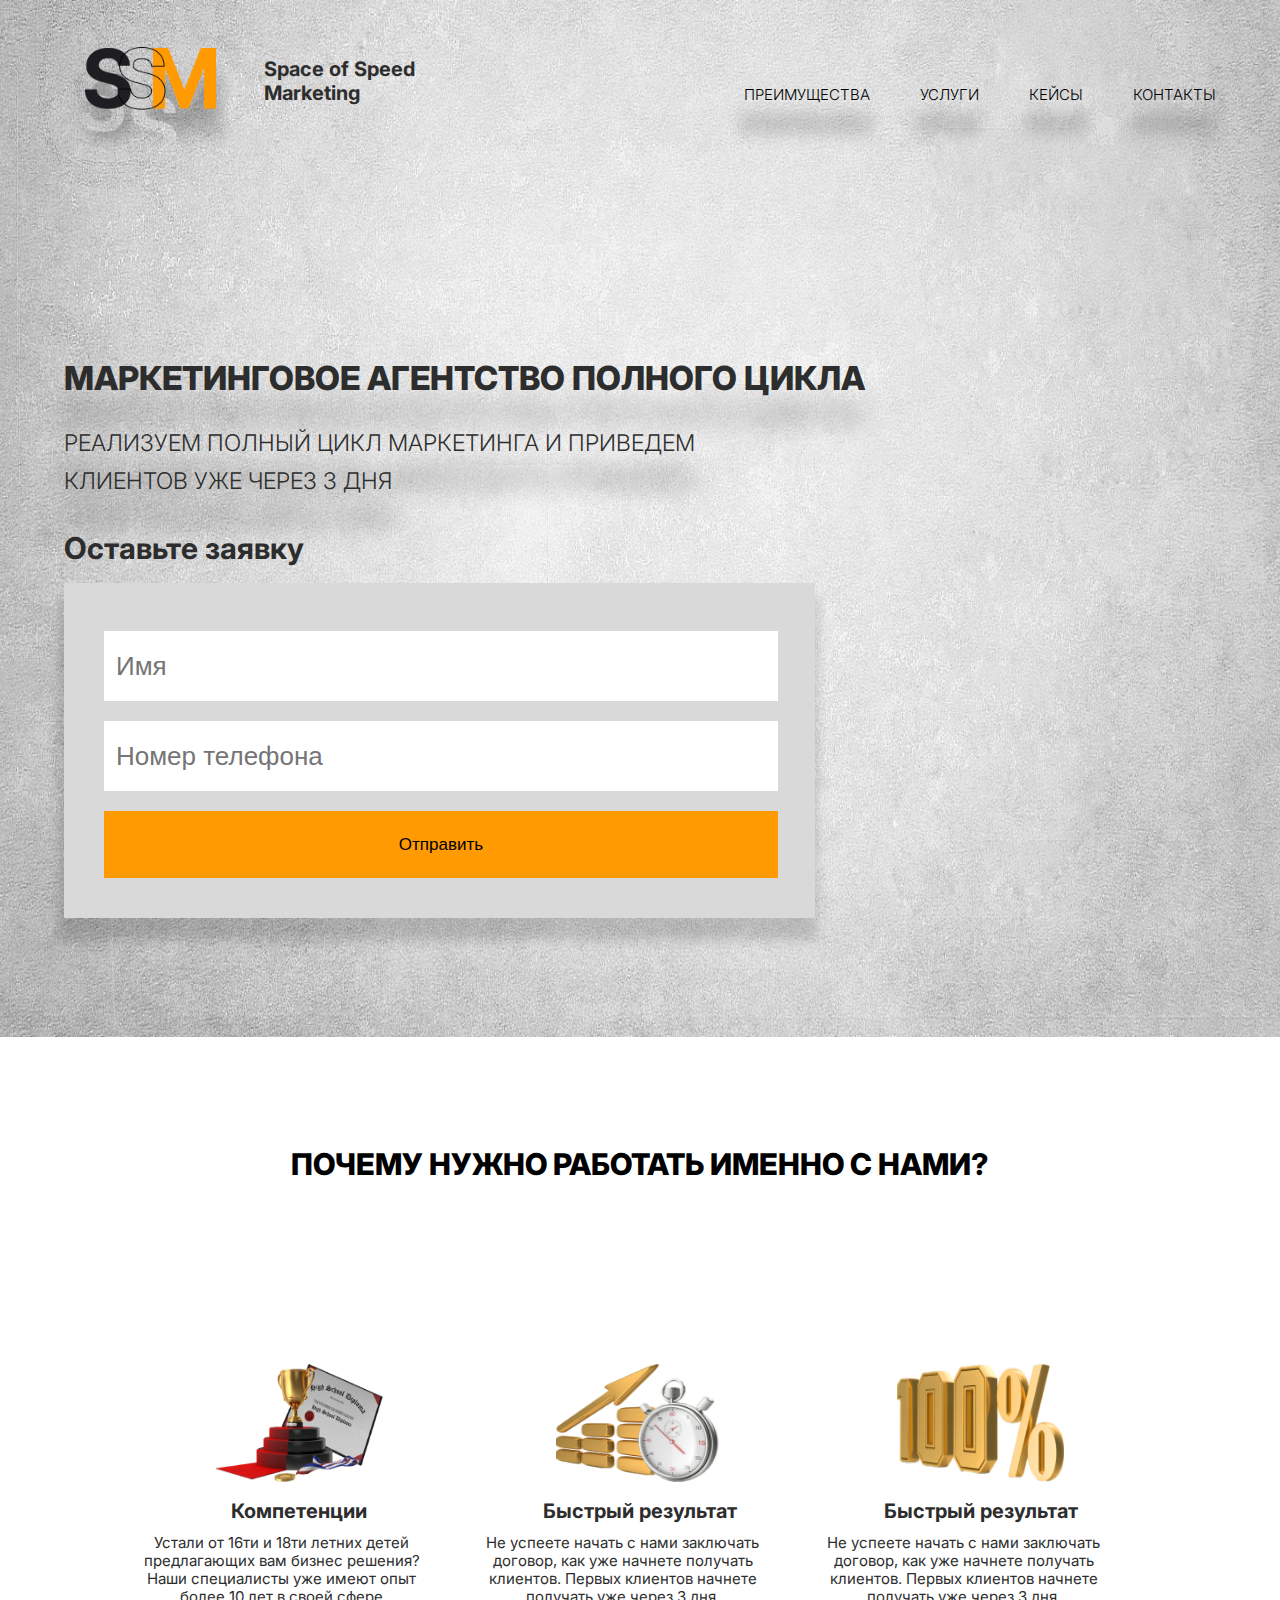
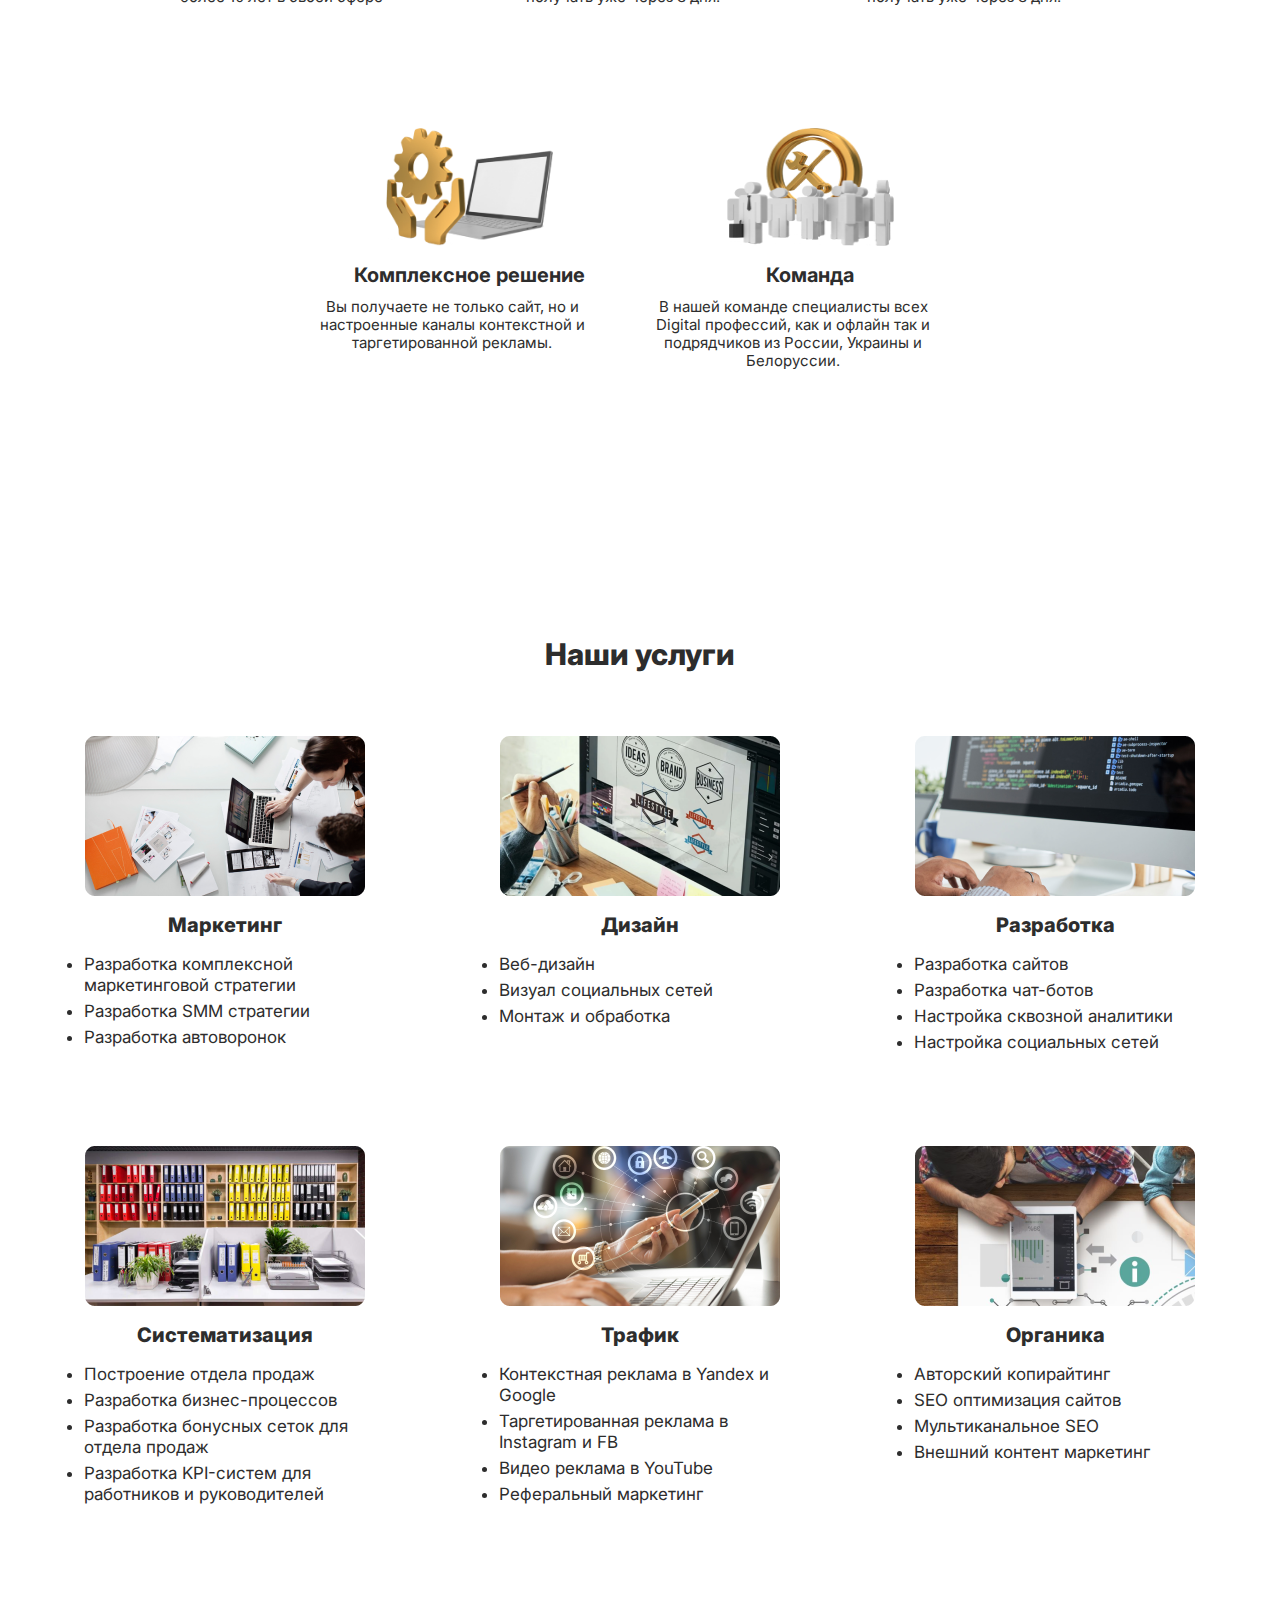
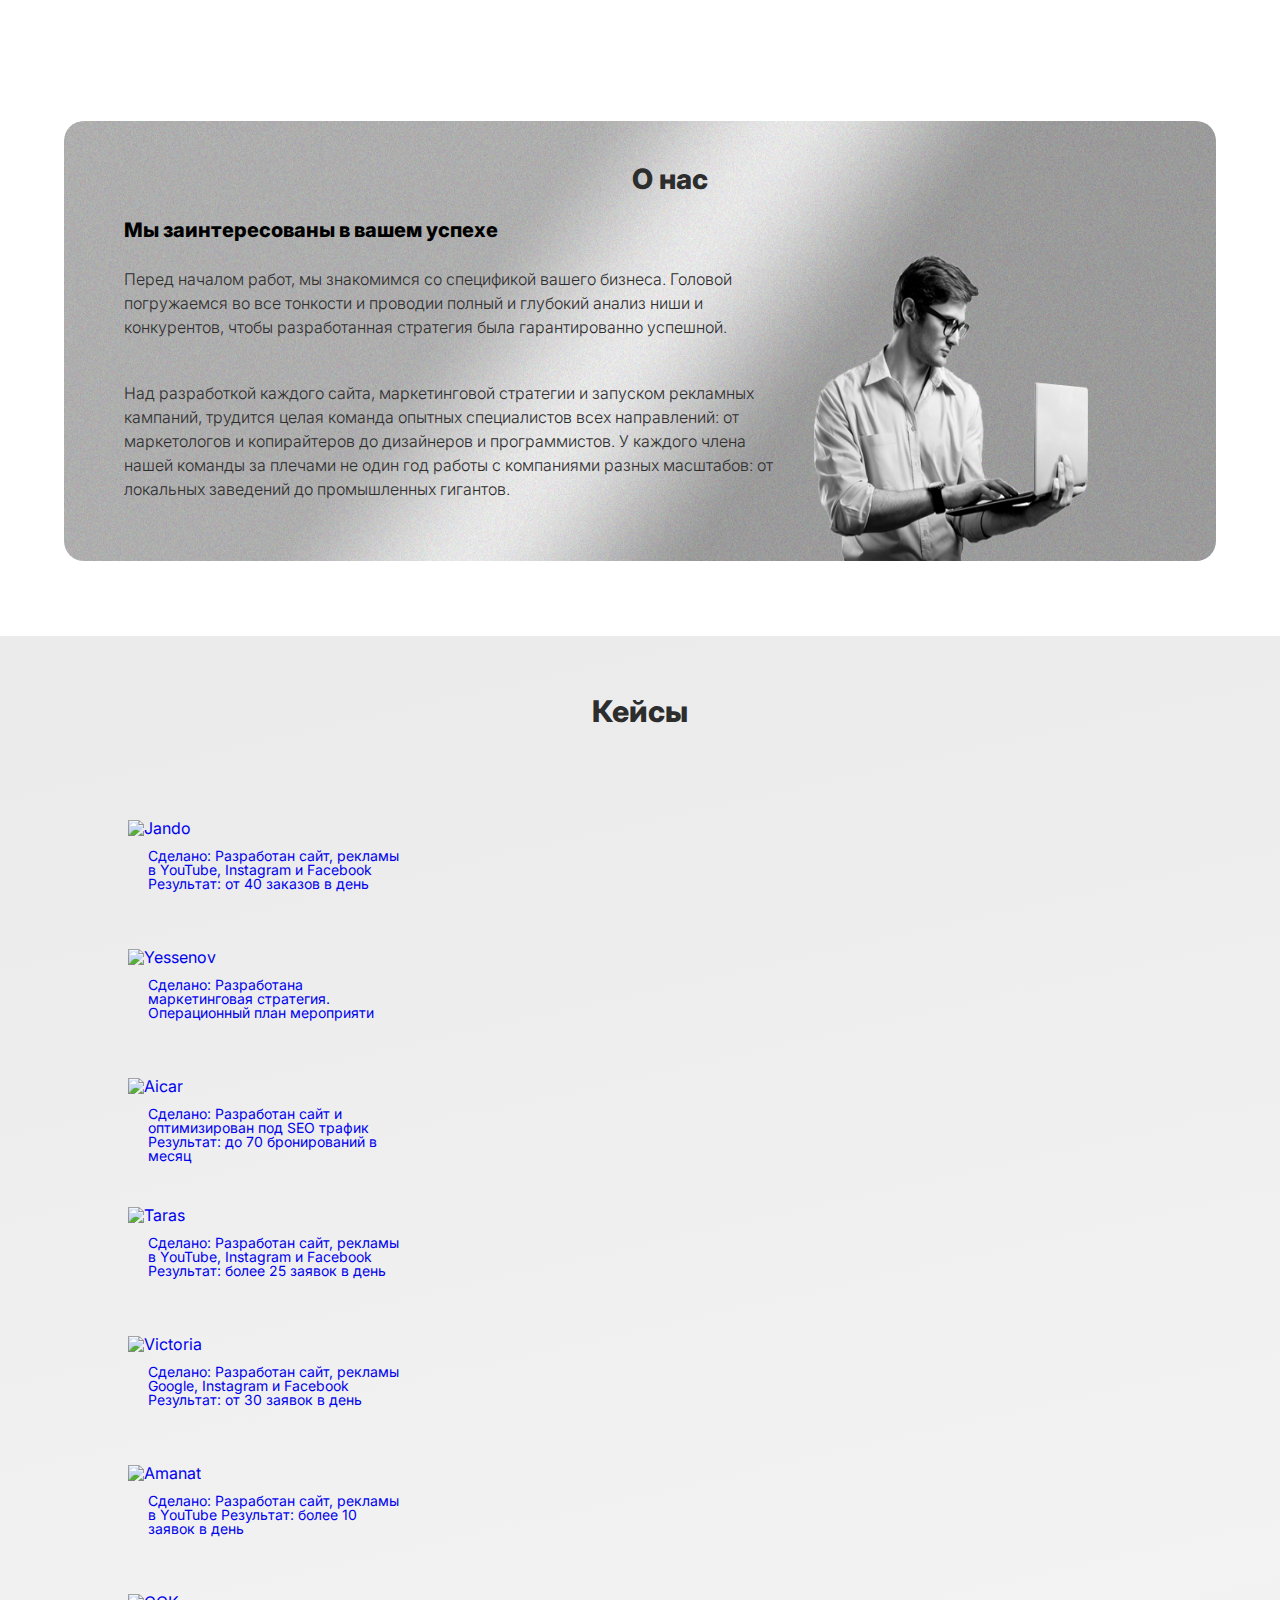
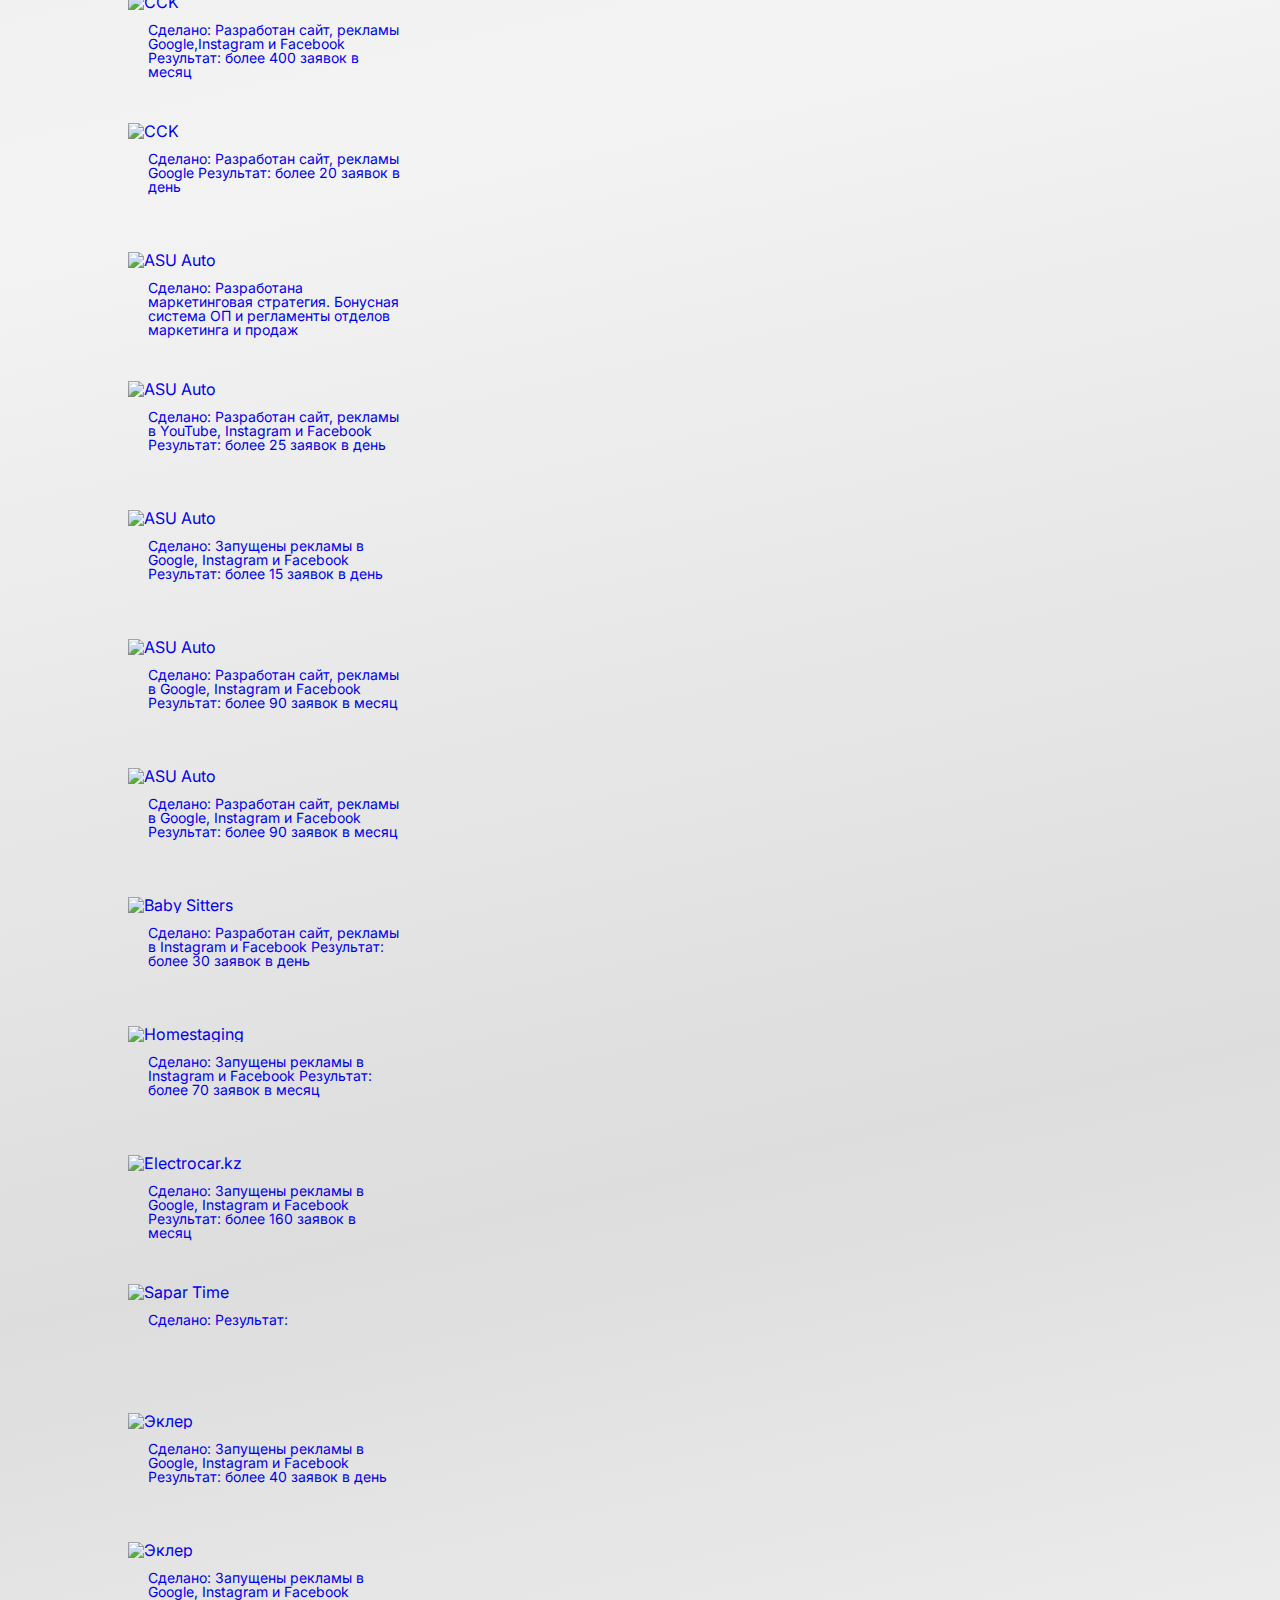
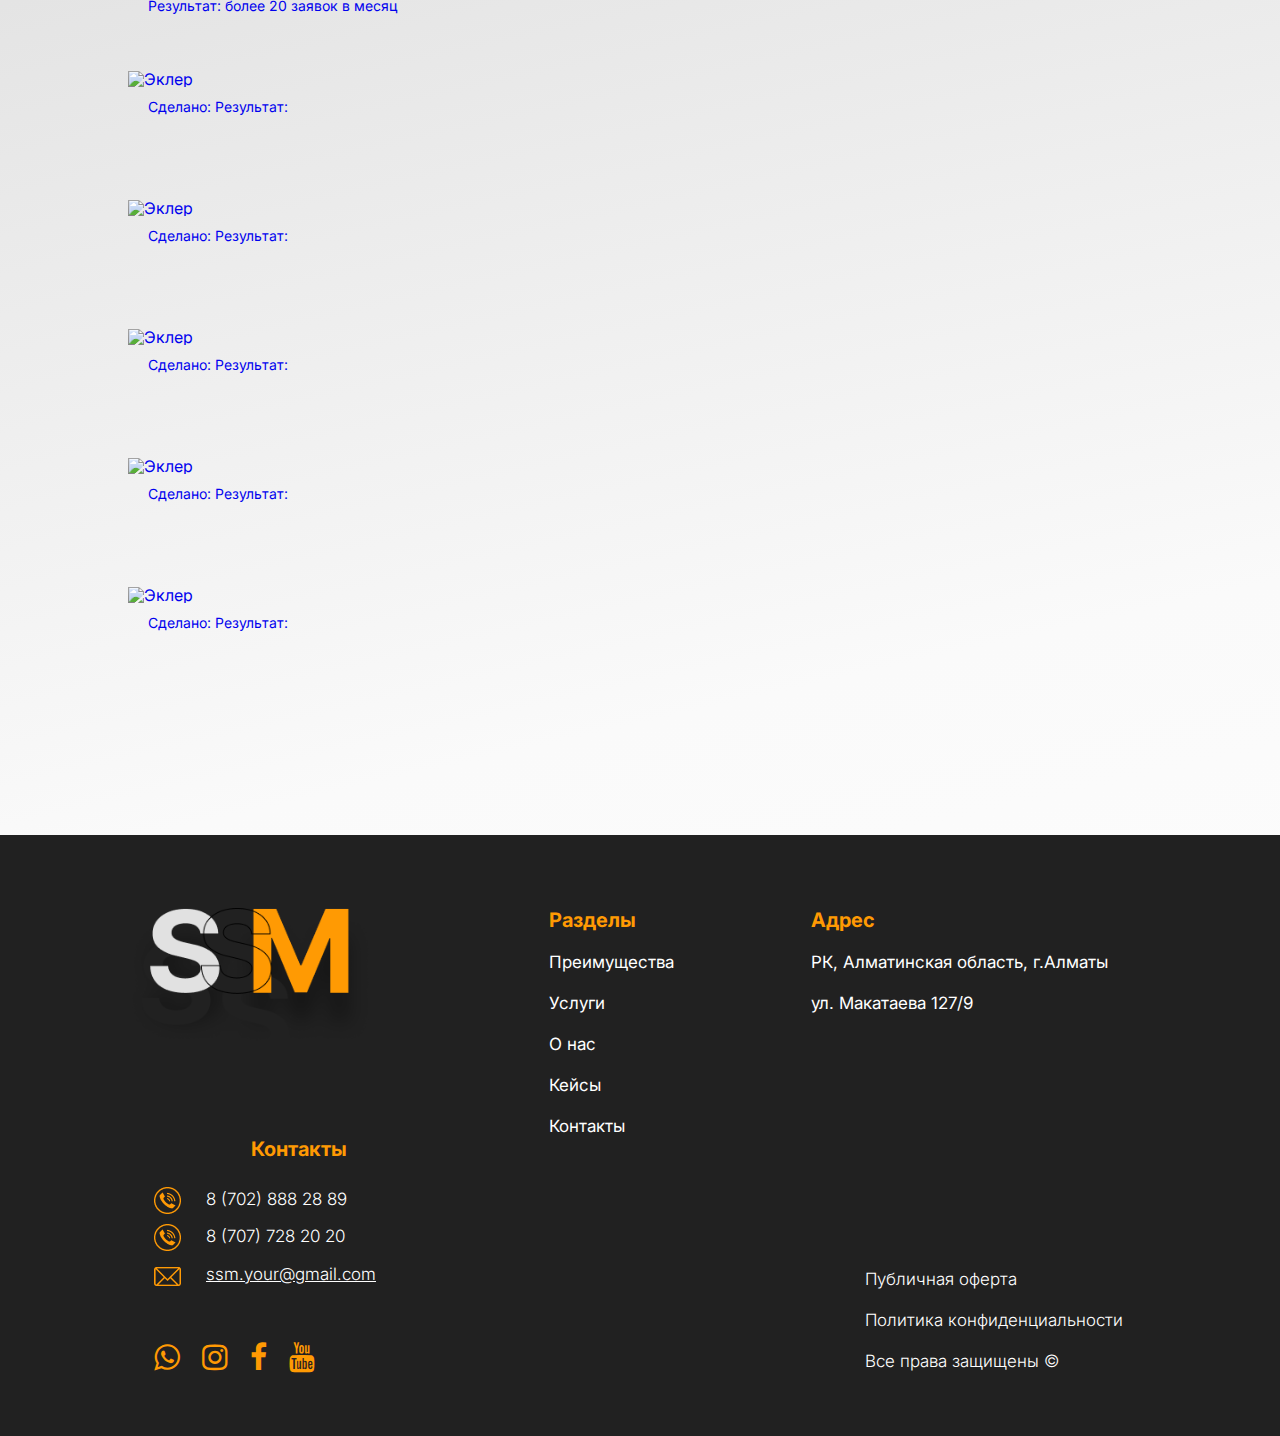
==== commit 14f9816e: "header menu-mobile: updated." ====
--- a/index.html
+++ b/index.html
@@ -51,23 +51,8 @@
               </ul>
             </nav>
 
-            <!-- Mobile-menu -->
-            <div class="header__mobile-menu">
-              <span class="line line-one"></span>
-              <span class="line line-two"></span>
-              <span class="line line-three"></span>
-            </div>
           </div>
 
-          <!-- Выдвигающееся меню -->
-          <div class="side-menu">
-            <!-- Ссылки -->
-            <a href="#">Главная</a>
-            <a href="#">Преимущества</a>
-            <a href="#">Услуги</a>
-            <a href="#">Кейсы</a>
-
-          </div>
 
           <!-- Центральгый блок -->
           <div class="head__inner-center">
@@ -412,237 +397,484 @@
       </div>
     </section>
 
-    <!-- Секция №5: "Кейсы" -->
+    <!-- Секция №4: "Кейсы" -->
     <section class="cases">
       <div class="main-wrapper">
-        <div class="cases__inner">
-          <!-- Заголовок -->
-          <div class="cases__title">
-            <span>Кейсы</span>
-          </div>
-
-          <!-- Сетка -->
-          <div class="cases__grid">
-            <!-- Изображение -->
-            <div class="cases__grid-img-wrapper">
-              <img class="cases__grid-img" src="./assets/images/cases__img-1.png" alt="./assets/images/cases__img-1.png" />
-              <!-- Hover -->
-              <div class="cases__grid-hover">
-                <span>Лидов: 500<br/>Транзакций: 338<br/>ROI: 250</span><br/>
-              </div>
-              
-            </div>
-
-            <!-- Изображение -->
-            <div class="cases__grid-img-wrapper">
-              <img class="cases__grid-img" src="./assets/images/cases__img-2.png" alt="./assets/images/cases__img-1.png" />
-            
-              <!-- Hover -->
-              <div class="cases__grid-hover">
-                <span>Лидов: 500<br/>Транзакций: 338<br/>ROI: 250</span><br/>
-              </div>            
-            </div>
-            
-            <!-- Изображение -->
-            <div class="cases__grid-img-wrapper">
-              <img class="cases__grid-img" src="./assets/images/cases__img-3.png" alt="./assets/images/cases__img-1.png" />
-              <!-- Hover -->
-              <div class="cases__grid-hover">
-                <span>Лидов: 500<br/>Транзакций: 338<br/>ROI: 250</span><br/>
-              </div>            
-            </div> 
-            
-            <!-- Изображение -->
-            <div class="cases__grid-img-wrapper">
-              <img  src="./assets/images/cases__img-4.png" alt="./assets/images/cases__img-1.png" />
-              <!-- Hover -->
-              <div class="cases__grid-hover">
-                <span>Лидов: 500<br/>Транзакций: 338<br/>ROI: 250</span><br/>
-              </div>            
-            </div> 
-            
-            <!-- Изображение -->
-            <div class="cases__grid-img-wrapper">
-              <img src="./assets/images/cases__img-5.png" alt="./assets/images/cases__img-5.png" />
-              <!-- Hover -->
-              <div class="cases__grid-hover">
-                <span>Лидов: 500<br/>Транзакций: 338<br/>ROI: 250</span><br/>
-              </div>            
-            </div>  
-            
-            <!-- Изображение -->
-            <div class="cases__grid-img-wrapper">
-              <img class="cases__grid-img" src="./assets/images/cases__img-6.png" alt="./assets/images/cases__img-6.png" />
-              <!-- Hover -->
-              <div class="cases__grid-hover">
-                <span>Лидов: 500<br/>Транзакций: 338<br/>ROI: 250</span><br/>
-              </div>            
-            </div>  
-            
-            <!-- Изображение -->
-            <div class="cases__grid-img-wrapper">
-              <img class="cases__grid-img" src="./assets/images/cases__img-7.png" alt="./assets/images/cases__img-7.png" />
-              <!-- Hover -->
-              <div class="cases__grid-hover">
-                <span>Лидов: 500<br/>Транзакций: 338<br/>ROI: 250</span><br/>
-              </div>            
-            </div>
-
-            <!-- Изображение -->
-            <div class="cases__grid-img-wrapper">
-              <img src="./assets/images/cases__img-8.png" alt="./assets/images/cases__img-8.png" />
-              <!-- Hover -->
-              <div class="cases__grid-hover">
-                <span>Лидов: 500<br/>Транзакций: 338<br/>ROI: 250</span><br/>
-              </div>            
-            </div>
-            
-            <!-- Изображение -->
-            <div class="cases__grid-img-wrapper">
-              <img src="./assets/images/cases__img-9.png" alt="./assets/images/cases__img-9.png" />
-              <!-- Hover -->
-              <div class="cases__grid-hover">
-                <span>Лидов: 500<br/>Транзакций: 338<br/>ROI: 250</span><br/>
-              </div>            
-            </div> 
-            
-            <!-- Изображение -->
-            <div class="cases__grid-img-wrapper">
-              <img src="./assets/images/cases__img-10.png" alt="./assets/images/cases__img-10.png" />
-              <!-- Hover -->
-              <div class="cases__grid-hover">
-                <span>Лидов: 500<br/>Транзакций: 338<br/>ROI: 250</span><br/>
-              </div>            
-            </div> 
-            
-            <!-- Изображение -->
-            <div class="cases__grid-img-wrapper">
-              <img src="./assets/images/cases__img-11.png" alt="./assets/images/cases__img-11.png" />
-              <!-- Hover -->
-              <div class="cases__grid-hover">
-                <span>Лидов: 500<br/>Транзакций: 338<br/>ROI: 250</span><br/>
-              </div>            
-            </div>  
-            
-            <!-- Изображение -->
-            <div class="cases__grid-img-wrapper">
-              <img class="cases__grid-img" src="./assets/images/cases__img-12.png" alt="./assets/images/cases__img-12.png" />
-              <!-- Hover -->
-              <div class="cases__grid-hover">
-                <span>Лидов: 500<br/>Транзакций: 338<br/>ROI: 250</span><br/>
-              </div>            
-            </div>             
-          
-            <!-- Изображение -->
-            <div class="cases__grid-img-wrapper">
-              <img class="cases__grid-img" src="./assets/images/cases__img-13.png" alt="./assets/images/cases__img-13.png" />
-              <!-- Hover -->
-              <div class="cases__grid-hover">
-                <span>Лидов: 500<br/>Транзакций: 338<br/>ROI: 250</span><br/>
-              </div>            
-            </div>
-
-            <!-- Изображение -->
-            <div class="cases__grid-img-wrapper">
-              <img class="cases__grid-img" src="./assets/images/cases__img-14.png" alt="./assets/images/cases__img-14.png" />
-              <!-- Hover -->
-              <div class="cases__grid-hover">
-                <span>Лидов: 500<br/>Транзакций: 338<br/>ROI: 250</span><br/>
-              </div>            
-            </div>
-            
-            <!-- Изображение -->
-            <div class="cases__grid-img-wrapper">
-              <img class="cases__grid-img" src="./assets/images/cases__img-15.png" alt="./assets/images/cases__img-15.png" />
-              <!-- Hover -->
-              <div class="cases__grid-hover">
-                <span>Лидов: 500<br/>Транзакций: 338<br/>ROI: 250</span><br/>
-              </div>            
-            </div> 
-            
-            <!-- Изображение -->
-            <div class="cases__grid-img-wrapper">
-              <img class="cases__grid-img" src="./assets/images/cases__img-16.png" alt="./assets/images/cases__img-16.png" />
-              <!-- Hover -->
-              <div class="cases__grid-hover">
-                <span>Лидов: 500<br/>Транзакций: 338<br/>ROI: 250</span><br/>
-              </div>            
-            </div> 
-            
-            <!-- Изображение -->
-            <div class="cases__grid-img-wrapper">
-              <img class="cases__grid-img" src="./assets/images/cases__img-17.png" alt="./assets/images/cases__img-17.png" />
-              <!-- Hover -->
-              <div class="cases__grid-hover">
-                <span>Лидов: 500<br/>Транзакций: 338<br/>ROI: 250</span><br/>
-              </div>            
-            </div>  
-            
-            <!-- Изображение -->
-            <div class="cases__grid-img-wrapper">
-              <img class="cases__grid-img" src="./assets/images/cases__img-18.png" alt="./assets/images/cases__img-18.png" />
-              <!-- Hover -->
-              <div class="cases__grid-hover">
-                <span>Лидов: 500<br/>Транзакций: 338<br/>ROI: 250</span><br/>
-              </div>            
-            </div>  
-            
-            <!-- Изображение -->
-            <div class="cases__grid-img-wrapper">
-              <img class="cases__grid-img" src="./assets/images/cases__img-19.png" alt="./assets/images/cases__img-19.png" />
-              <!-- Hover -->
-              <div class="cases__grid-hover">
-                <span>Лидов: 500<br/>Транзакций: 338<br/>ROI: 250</span><br/>
-              </div>            
-            </div>
-
-            <!-- Изображение -->
-            <div class="cases__grid-img-wrapper">
-              <img class="cases__grid-img" src="./assets/images/cases__img-20.png" alt="./assets/images/cases__img-20.png" />
-              <!-- Hover -->
-              <div class="cases__grid-hover">
-                <span>Лидов: 500<br/>Транзакций: 338<br/>ROI: 250</span><br/>
-              </div>            
-            </div>
-            
-            <!-- Изображение -->
-            <div class="cases__grid-img-wrapper">
-              <img class="cases__grid-img" src="./assets/images/cases__img-21.png" alt="./assets/images/cases__img-21.png" />
-              <!-- Hover -->
-              <div class="cases__grid-hover">
-                <span>Лидов: 500<br/>Транзакций: 338<br/>ROI: 250</span><br/>
-              </div>            
-            </div> 
-            
-            <!-- Изображение -->
-            <div class="cases__grid-img-wrapper">
-              <img class="cases__grid-img" src="./assets/images/cases__img-23.png" alt="./assets/images/cases__img-23.png" />
-              <!-- Hover -->
-              <div class="cases__grid-hover">
-                <span>Лидов: 500<br/>Транзакций: 338<br/>ROI: 250</span><br/>
-              </div>            
-            </div> 
-            
-            <!-- Изображение -->
-            <div class="cases__grid-img-wrapper">
-              <img class="cases__grid-img" src="./assets/images/cases__img-24.png" alt="./assets/images/cases__img-24.png" />
-              <!-- Hover -->
-              <div class="cases__grid-hover">
-                <span>Лидов: 500<br/>Транзакций: 338<br/>ROI: 250</span><br/>
-              </div>          
-            </div>  
-          
-
-
-
-
-          </div>
-
-
-
-        </div>
+         <div class="cases__outer">
+            <div class="cases__inner">
+               <div class="cases__title">
+                  <span>Кейсы</span>
+               </div>
+
+               <div class="cases__flex">
+                 <a href="#">
+                     <div class="cases__flex-item">
+                        <div class="cases__flex-item-img">
+                           <img class="cases-img" src="../assets/images/cases/cases__flex-item-img-1.png" alt="Jando">
+                        </div>
+
+                        <div class="cases__flex-item-hover-wrapper">
+                           <div class="cases__flex-item-hover">
+                              <div class="cases__flex-item-hover-txt">
+                                 <p>Сделано: Разработан сайт, рекламы в YouTube, Instagram и Facebook
+                                    Результат: от 40 заказов в день</p>
+                              </div>
+                           </div>
+                        </div>
+
+                     </div>
+                  </a>
+
+                  <a href="#">
+                     <div class="cases__flex-item">
+                        <div class="cases__flex-item-img">
+                           <img class="cases-img" src="../assets/images/cases/cases__flex-item-img-2.png" alt="Yessenov">
+                        </div>
+
+                        <div class="cases__flex-item-hover-wrapper">
+                           <div class="cases__flex-item-hover">
+                              <div class="cases__flex-item-hover-txt">
+                                 <p>Сделано: Разработана маркетинговая стратегия. 
+                                    Операционный план мероприяти</p>
+                              </div>
+                           </div>
+                        </div>
+
+                     </div>
+                  </a> 
+
+                  <a href="#">
+                     <div class="cases__flex-item">
+                        <div class="cases__flex-item-img">
+                           <img class="cases-img" src="../assets/images/cases/cases__flex-item-img-3.png" alt="Aicar">
+                        </div>
+
+                        <div class="cases__flex-item-hover-wrapper">
+                           <div class="cases__flex-item-hover">
+                              <div class="cases__flex-item-hover-txt">
+                                 <p>Сделано: Разработан сайт и оптимизирован под SEO трафик
+                                    Результат: до 70 бронирований в месяц</p>
+                              </div>
+                           </div>
+                        </div>
+
+                     </div>
+                  </a>
+
+                  <a href="#">
+                     <div class="cases__flex-item">
+                        <div class="cases__flex-item-img">
+                           <img class="cases-img" src="../assets/images/cases/cases__flex-item-img-4.png" alt="Taras">
+                        </div>
+
+                        <div class="cases__flex-item-hover-wrapper">
+                           <div class="cases__flex-item-hover">
+                              <div class="cases__flex-item-hover-txt">
+                                 <p>Сделано: Разработан сайт, рекламы в YouTube, Instagram и Facebook
+                                    Результат: более 25 заявок в день
+                                    </p>
+                              </div>
+                           </div>
+                        </div>
+
+                     </div>
+                  </a>
+
+                  <a href="#">
+                     <div class="cases__flex-item">
+                        <div class="cases__flex-item-img">
+                           <img class="cases-img" src="../assets/images/cases/cases__flex-item-img-5.png" alt="Victoria">
+                        </div>
+
+                        <div class="cases__flex-item-hover-wrapper">
+                           <div class="cases__flex-item-hover">
+                              <div class="cases__flex-item-hover-txt">
+                                 <p>Сделано: Разработан сайт, рекламы Google, Instagram и Facebook
+                                    Результат: от 30 заявок в день                                       
+                                    </p>
+                              </div>
+                           </div>
+                        </div>
+                     </div>
+                  </a>
+
+                  <a href="#">
+                     <div class="cases__flex-item">
+                        <div class="cases__flex-item-img">
+                           <img class="cases-img" src="../assets/images/cases/cases__flex-item-img-6.png" alt="Amanat">
+                        </div>
+
+                        <div class="cases__flex-item-hover-wrapper">
+                           <div class="cases__flex-item-hover">
+                              <div class="cases__flex-item-hover-txt">
+                                 <p>Сделано: Разработан сайт, рекламы в YouTube
+                                    Результат: более 10 заявок в день                                                                             
+                                    </p>
+                              </div>
+                           </div>
+                        </div>
+                     </div>
+                  </a>
+
+                  <a href="#">
+                     <div class="cases__flex-item">
+                        <div class="cases__flex-item-img">
+                           <img class="cases-img" src="../assets/images/cases/cases__flex-item-img-7.png" alt="CCK">
+                        </div>
+
+                        <div class="cases__flex-item-hover-wrapper">
+                           <div class="cases__flex-item-hover">
+                              <div class="cases__flex-item-hover-txt">
+                                 <p>Сделано: Разработан сайт, рекламы Google,Instagram и Facebook
+                                    Результат: более 400 заявок в месяц                                                                                                                   
+                                    </p>
+                              </div>
+                           </div>
+                        </div>
+                     </div>
+                  </a>
+
+                  <a href="#">
+                     <div class="cases__flex-item">
+                        <div class="cases__flex-item-img">
+                           <img class="cases-img" src="../assets/images/cases/cases__flex-item-img-8.png" alt="CCK">
+                        </div>
+
+                        <div class="cases__flex-item-hover-wrapper">
+                           <div class="cases__flex-item-hover">
+                              <div class="cases__flex-item-hover-txt">
+                                 <p>Сделано: Разработан сайт, рекламы Google 
+                                    Результат: более 20 заявок в день                                                                                                                                                          
+                                    </p>
+                              </div>
+                           </div>
+                        </div>
+                     </div>
+                  </a>
+
+                  <a href="#">
+                     <div class="cases__flex-item">
+                        <div class="cases__flex-item-img">
+                           <img class="cases-img" src="../assets/images/cases/cases__flex-item-img-9.png" alt="ASU Auto">
+                        </div>
+
+                        <div class="cases__flex-item-hover-wrapper">
+                           <div class="cases__flex-item-hover">
+                              <div class="cases__flex-item-hover-txt">
+                                 <p>
+                                    Сделано: Разработана маркетинговая стратегия. 
+                                    Бонусная система ОП и регламенты отделов 
+                                    маркетинга и продаж                                                                                                                                                                                                 
+                                    </p>
+                              </div>
+                           </div>
+                        </div>
+                     </div>
+                  </a>
+
+                  <a href="#">
+                     <div class="cases__flex-item">
+                        <div class="cases__flex-item-img">
+                           <img class="cases-img" src="../assets/images/cases/cases__flex-item-img-10.png" alt="ASU Auto">
+                        </div>
+
+                        <div class="cases__flex-item-hover-wrapper">
+                           <div class="cases__flex-item-hover">
+                              <div class="cases__flex-item-hover-txt">
+                                 <p>
+                                    Сделано: Разработан сайт, рекламы в YouTube, Instagram и Facebook Результат: более 25 заявок в день
+                                                                                                                                                                                              
+                                    </p>
+                              </div>
+                           </div>
+                        </div>
+                     </div>
+                  </a>
+
+                  <a href="#">
+                     <div class="cases__flex-item">
+                        <div class="cases__flex-item-img">
+                           <img class="cases-img" src="../assets/images/cases/cases__flex-item-img-11.png" alt="ASU Auto">
+                        </div>
+
+                        <div class="cases__flex-item-hover-wrapper">
+                           <div class="cases__flex-item-hover">
+                              <div class="cases__flex-item-hover-txt">
+                                 <p>
+                                    Сделано: Запущены рекламы в Google, Instagram и Facebook Результат: более 15 заявок в день                                                                                                                      
+                                 </p>
+                              </div>
+                           </div>
+                        </div>
+                     </div>
+                  </a>
+
+                  <a href="#">
+                     <div class="cases__flex-item">
+                        <div class="cases__flex-item-img">
+                           <img class="cases-img" src="../assets/images/cases/cases__flex-item-img-12.png" alt="ASU Auto">
+                        </div>
+
+                        <div class="cases__flex-item-hover-wrapper">
+                           <div class="cases__flex-item-hover">
+                              <div class="cases__flex-item-hover-txt">
+                                 <p>
+                                    Сделано: Разработан сайт, рекламы в Google, Instagram и Facebook Результат: более 90 заявок в месяц
+                                                                                                                  
+                                 </p>
+                              </div>
+                           </div>
+                        </div>
+                     </div>
+                  </a>
+
+                  <a href="#">
+                     <div class="cases__flex-item">
+                        <div class="cases__flex-item-img">
+                           <img class="cases-img" src="../assets/images/cases/cases__flex-item-img-13.png" alt="ASU Auto">
+                        </div>
+
+                        <div class="cases__flex-item-hover-wrapper">
+                           <div class="cases__flex-item-hover">
+                              <div class="cases__flex-item-hover-txt">
+                                 <p>
+                                    Сделано: Разработан сайт, рекламы в Google, 
+                                    Instagram и Facebook
+                                    Результат: более 90 заявок в месяц
+                                                                                                                                                         
+                                 </p>
+                              </div>
+                           </div>
+                        </div>
+                     </div>
+                  </a>
+
+                  <a href="#">
+                     <div class="cases__flex-item">
+                        <div class="cases__flex-item-img">
+                           <img class="cases-img" src="../assets/images/cases/cases__flex-item-img-14.png" alt="Baby Sitters">
+                        </div>
+
+                        <div class="cases__flex-item-hover-wrapper">
+                           <div class="cases__flex-item-hover">
+                              <div class="cases__flex-item-hover-txt">
+                                 <p>
+                                    Сделано: Разработан сайт, рекламы в Instagram и Facebook Результат: более 30 заявок в день                                                                                                                                        
+                                 </p>
+                              </div>
+                           </div>
+                        </div>
+                     </div>
+                  </a>
+
+                  <a href="#">
+                     <div class="cases__flex-item">
+                        <div class="cases__flex-item-img">
+                           <img class="cases-img" src="../assets/images/cases/cases__flex-item-img-15.png" alt="Homestaging">
+                        </div>
+
+                        <div class="cases__flex-item-hover-wrapper">
+                           <div class="cases__flex-item-hover">
+                              <div class="cases__flex-item-hover-txt">
+                                 <p>
+                                    Сделано: Запущены рекламы в Instagram и Facebook Результат: более 70 заявок в месяц                                                                                                                                        
+                                 </p>
+                              </div>
+                           </div>
+                        </div>
+                     </div>
+                  </a>
+
+                  <a href="#">
+                     <div class="cases__flex-item">
+                        <div class="cases__flex-item-img">
+                           <img class="cases-img" src="../assets/images/cases/cases__flex-item-img-16.png" alt="Electrocar.kz">
+                        </div>
+
+                        <div class="cases__flex-item-hover-wrapper">
+                           <div class="cases__flex-item-hover">
+                              <div class="cases__flex-item-hover-txt">
+                                 <p>
+                                    Сделано: Запущены рекламы в Google, Instagram и Facebook Результат: более 160 заявок в месяц
+                                                                                                                                    
+                                 </p>
+                              </div>
+                           </div>
+                        </div>
+                     </div>
+                  </a>
+
+                  <a href="#">
+                     <div class="cases__flex-item">
+                        <div class="cases__flex-item-img">
+                           <img class="cases-img" src="../assets/images/cases/cases__flex-item-img-17.png" alt="Sapar Time">
+                        </div>
+
+                        <div class="cases__flex-item-hover-wrapper">
+                           <div class="cases__flex-item-hover">
+                              <div class="cases__flex-item-hover-txt">
+                                 <p>
+                                    Сделано: 
+
+                                    Результат: 
+                                                                                                                                    
+                                 </p>
+                              </div>
+                           </div>
+                        </div>
+                     </div>
+                  </a>
+
+                  <a href="#">
+                     <div class="cases__flex-item">
+                        <div class="cases__flex-item-img">
+                           <img class="cases-img" src="../assets/images/cases/cases__flex-item-img-18.png" alt="Эклер">
+                        </div>
+
+                        <div class="cases__flex-item-hover-wrapper">
+                           <div class="cases__flex-item-hover">
+                              <div class="cases__flex-item-hover-txt">
+                                 <p>
+                                    Сделано: Запущены рекламы в Google, 
+                                    Instagram и Facebook
+                                    Результат: более 40 заявок в день                                       
+                                                                                                                                    
+                                 </p>
+                              </div>
+                           </div>
+                        </div>
+                     </div>
+                  </a>
+
+                  <a href="#">
+                     <div class="cases__flex-item">
+                        <div class="cases__flex-item-img">
+                           <img class="cases-img" src="../assets/images/cases/cases__flex-item-img-19.png" alt="Эклер">
+                        </div>
+
+                        <div class="cases__flex-item-hover-wrapper">
+                           <div class="cases__flex-item-hover">
+                              <div class="cases__flex-item-hover-txt">
+                                 <p>
+                                    Сделано: Запущены рекламы в Google, Instagram и Facebook Результат: более 20 заявок в месяц                                                                                                  
+                                 </p>
+                              </div>
+                           </div>
+                        </div>
+                     </div>
+                  </a>
+
+                  <a href="#">
+                     <div class="cases__flex-item">
+                        <div class="cases__flex-item-img">
+                           <img class="cases-img" src="../assets/images/cases/cases__flex-item-img-20.png" alt="Эклер">
+                        </div>
+
+                        <div class="cases__flex-item-hover-wrapper">
+                           <div class="cases__flex-item-hover">
+                              <div class="cases__flex-item-hover-txt">
+                                 <p>
+                                    Сделано: 
+
+                                    Результат: 
+                                 </p>
+                              </div>
+                           </div>
+                        </div>
+                     </div>
+                  </a>
+
+                  <a href="#">
+                     <div class="cases__flex-item">
+                        <div class="cases__flex-item-img">
+                           <img class="cases-img" src="../assets/images/cases/cases__flex-item-img-21.png" alt="Эклер">
+                        </div>
+
+                        <div class="cases__flex-item-hover-wrapper">
+                           <div class="cases__flex-item-hover">
+                              <div class="cases__flex-item-hover-txt">
+                                 <p>
+                                    Сделано: 
+
+                                    Результат: 
+                                 </p>
+                              </div>
+                           </div>
+                        </div>
+                     </div>
+                  </a>
+
+                  <a href="#">
+                     <div class="cases__flex-item">
+                        <div class="cases__flex-item-img">
+                           <img class="cases-img" src="../assets/images/cases/cases__flex-item-img-22.png" alt="Эклер">
+                        </div>
+
+                        <div class="cases__flex-item-hover-wrapper">
+                           <div class="cases__flex-item-hover">
+                              <div class="cases__flex-item-hover-txt">
+                                 <p>
+                                    Сделано: 
+
+                                    Результат: 
+                                 </p>
+                              </div>
+                           </div>
+                        </div>
+                     </div>
+                  </a>
+
+                  <a href="#">
+                     <div class="cases__flex-item">
+                        <div class="cases__flex-item-img">
+                           <img class="cases-img" src="../assets/images/cases/cases__flex-item-img-23.png" alt="Эклер">
+                        </div>
+
+                        <div class="cases__flex-item-hover-wrapper">
+                           <div class="cases__flex-item-hover">
+                              <div class="cases__flex-item-hover-txt">
+                                 <p>
+                                    Сделано: 
+
+                                    Результат: 
+                                 </p>
+                              </div>
+                           </div>
+                        </div>
+                     </div>
+                  </a>
+
+                  <a href="#">
+                     <div class="cases__flex-item">
+                        <div class="cases__flex-item-img">
+                           <img class="cases-img" src="../assets/images/cases/cases__flex-item-img-24.png" alt="Эклер">
+                        </div>
+
+                        <div class="cases__flex-item-hover-wrapper">
+                           <div class="cases__flex-item-hover">
+                              <div class="cases__flex-item-hover-txt">
+                                 <p>
+                                    Сделано: 
+
+                                    Результат: 
+                                 </p>
+                              </div>
+                           </div>
+                        </div>
+                     </div>
+                  </a>
+               </div>
+
+
+
+            </div>
+         </div>
       </div>
     </section>
+
+
+
+
 
   </main>
 
--- a/assets/css/media-queries.css
+++ b/assets/css/media-queries.css
@@ -173,6 +173,35 @@
   }
 }
 
+@media only screen and (max-width: 1600px) {
+  .cases-img {
+     width: 340px;
+     height: 340px;
+  }
+
+  .cases__flex-item-hover {
+     width: 340px;
+     height: 100px;
+  }
+}
+
+@media only screen and (max-width: 1400px) {
+  .cases-img {
+     width: 294px;
+     height: 294px;
+  }
+
+  .cases__flex-item-hover {
+     width: 294px;
+     height: 100px;
+  }
+
+  .cases__flex-item-hover-txt {
+     margin: 13px 20px;
+     font-size: 14px;
+  }
+}
+
 @media only screen and (max-width: 1353px) {
   .work-w-us__grid-item-last {
     padding-left: 20px;
@@ -251,6 +280,23 @@
 
 }
 
+@media only screen and (max-width: 1220px) {
+  .cases-img {
+     width: 248px;
+     height: 248px;
+  }
+
+  .cases__flex-item-hover {
+     width: 248px;
+     height: 100px;
+  }
+
+  .cases__flex-item-hover-txt {
+     margin: 8px 20px;
+     font-size: 12px;
+  }
+}
+
 @media only screen and (max-width: 1160px) {
   .our-services {
     background-image: url('../images/our-services__plain-bg.png');
@@ -278,16 +324,6 @@
 @media only screen and (max-width: 1024px) {
   .work-w-us .main-wrapper {
     width: 90%;
-  }
-  
-  .header__nav {
-    position: fixed;
-    visibility: hidden;
-  }
-
-  .header__mobile-menu {
-    position: relative;
-    visibility: visible;
   }
 
   .work-w-us__grid-item {
@@ -391,6 +427,67 @@
     gap: 12px;
   }
 
+  .cases__flex a {
+    flex: 0 0 50%;
+    margin-bottom: 28px;
+ }
+
+ .cases-img {
+    width: 286px;
+    height: 286px;
+ }
+
+ .cases__flex-item-hover {
+    width: 286px;
+    height: 100px;
+ }
+
+ .cases__flex-item-hover-txt {
+    margin: 8px 20px;
+    font-size: 12px;
+ }
+
+}
+
+@media only screen and (max-width: 950px) {
+  .header {
+    width: 100%;
+    padding-top: 47px;
+    padding-bottom: 47px;
+  
+    display: flex;
+    justify-content: space-between;
+  
+    margin-bottom: 149px;
+
+    flex-direction: column;
+  }
+
+  .header__nav {
+    padding-top: 34px;
+  }
+
+  .header__nav ul {
+    justify-content: center;
+  }
+
+  .header__logo-span {
+    display: none;
+  }
+
+  .header__logo {
+    justify-content: center;
+  }
+
+  .header__logo-img {
+    display: none;
+  }
+
+  .header__logo-without-shadow-img {
+    display: block;
+    width: 138px;
+    height: 68px;
+  }
 }
 
 @media only screen and (max-width: 941px) {
@@ -561,6 +658,23 @@
     margin-bottom: 880px;
   }
 
+  .cases__flex a {
+    flex: 0 0 100%;
+ }
+
+ .cases-img {
+    width: 286px;
+    height: 286px;
+ }
+
+ .cases__flex-item-hover {
+    width: 286px;
+ }
+
+ .cases__flex-item-hover-txt {
+    font-size: 14px;
+ }
+
 
 }
 
@@ -656,7 +770,10 @@
   
     gap: 42px;
   }
-
+  
+  .cases__flex-item-hover-wrapper {
+    visibility: visible;
+ }
 }
 
 @media only screen and (max-width: 500px) {
@@ -668,6 +785,11 @@
 @media only screen and (max-width: 492px) {
   .head__subtitle {
     font-size: 20px;
+  }
+  
+  .header__nav ul {
+    font-size: 13px;
+    gap: 15px;
   }
 }
 
@@ -789,8 +911,8 @@
 
 @media only screen and (max-width: 428px) {
   .header__logo-without-shadow-img {
-    width: 116px;
-    height: 56px;
+    width: 136px;
+    height: 66px;
   }
 
   .header__mobile-menu {
@@ -925,11 +1047,4 @@
     gap: 42px;
   }
 
-}
-
-@media only screen and (max-width: 360px) {
-  .about-us__bg {
-    height: 290px;
-  }
-
 }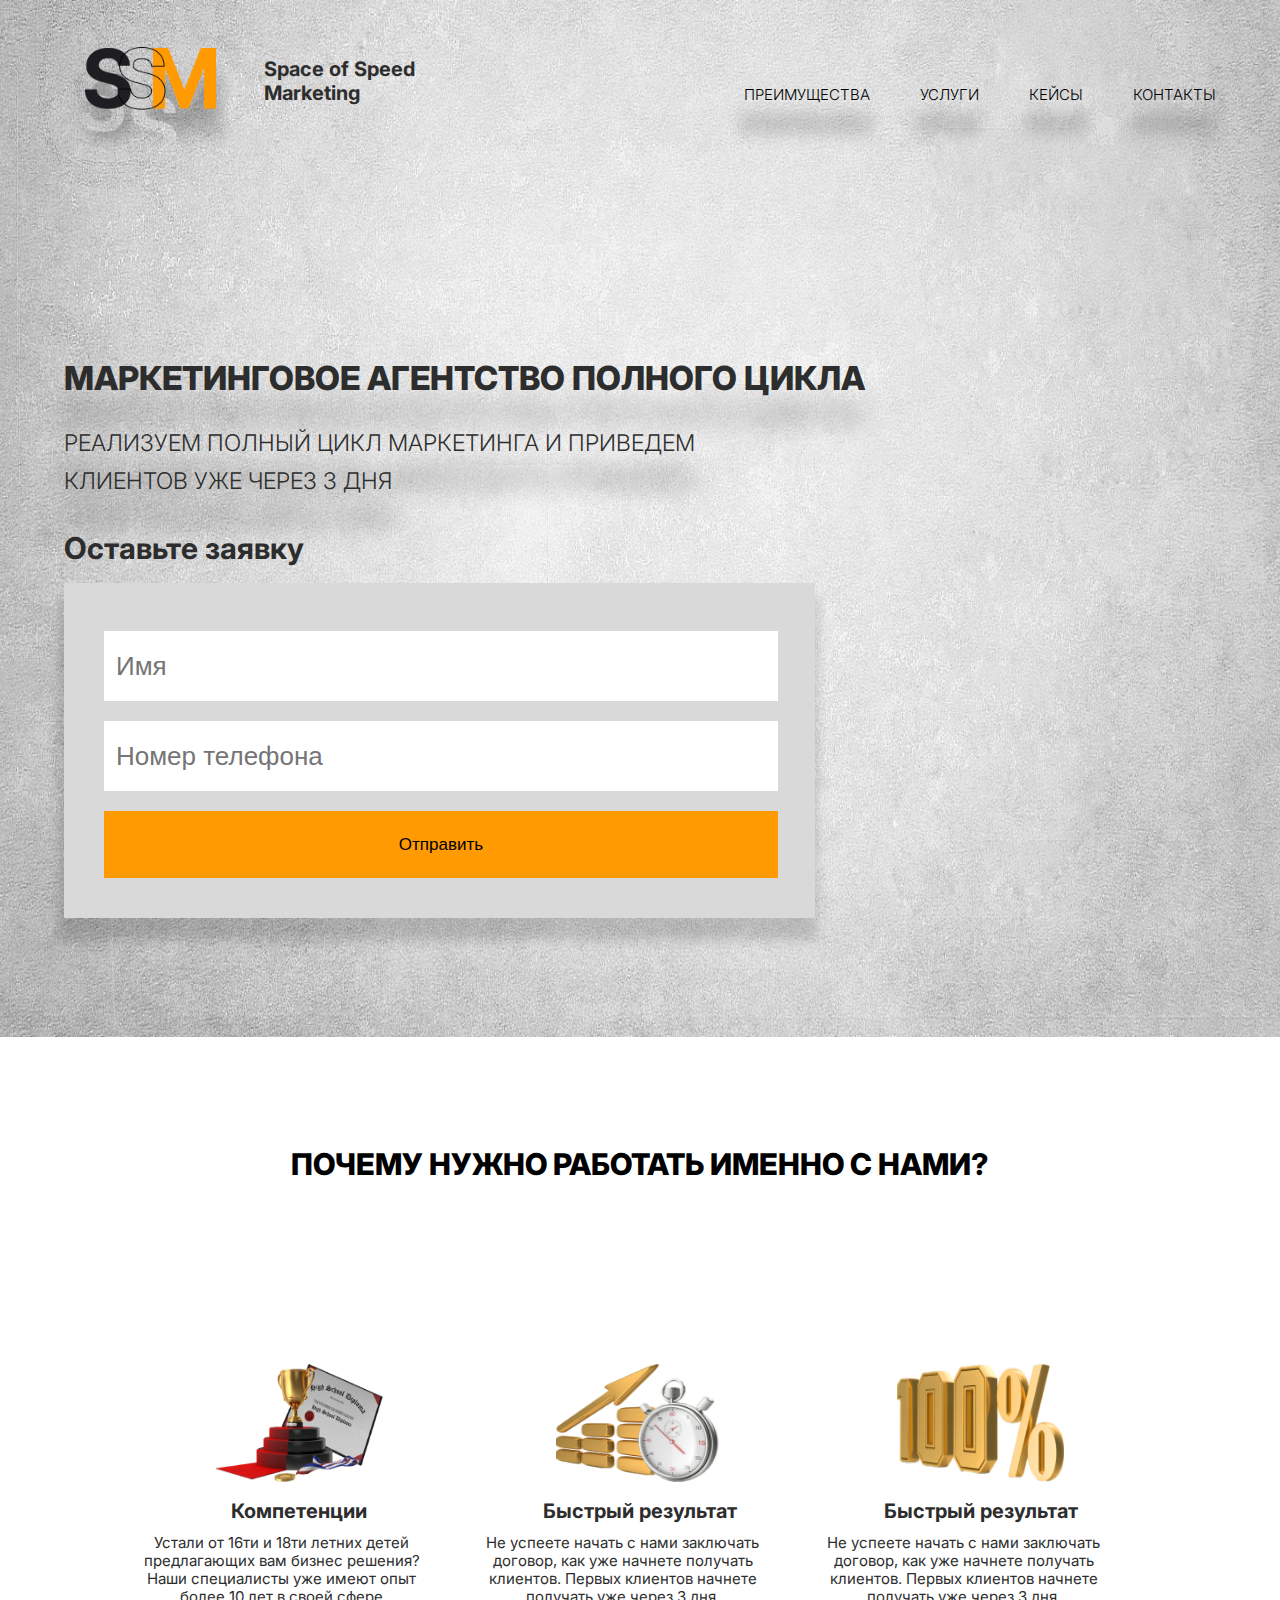
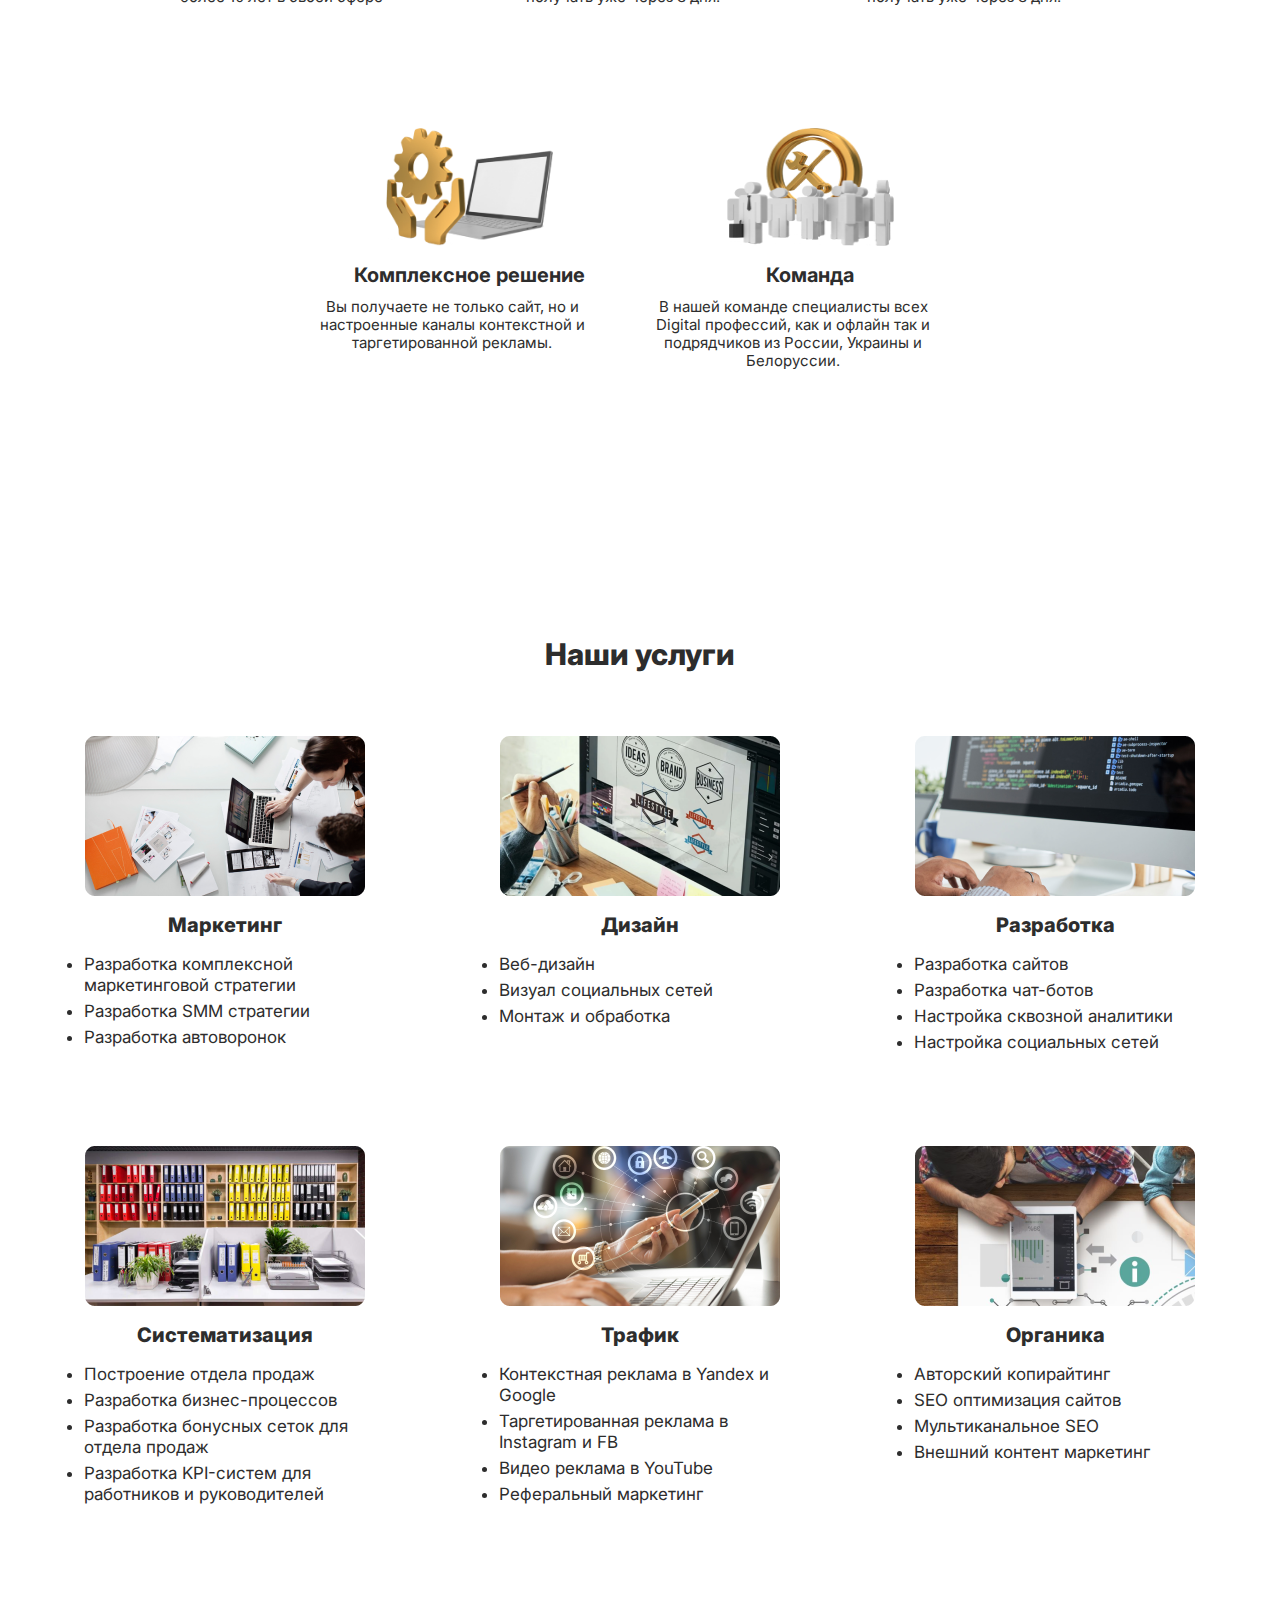
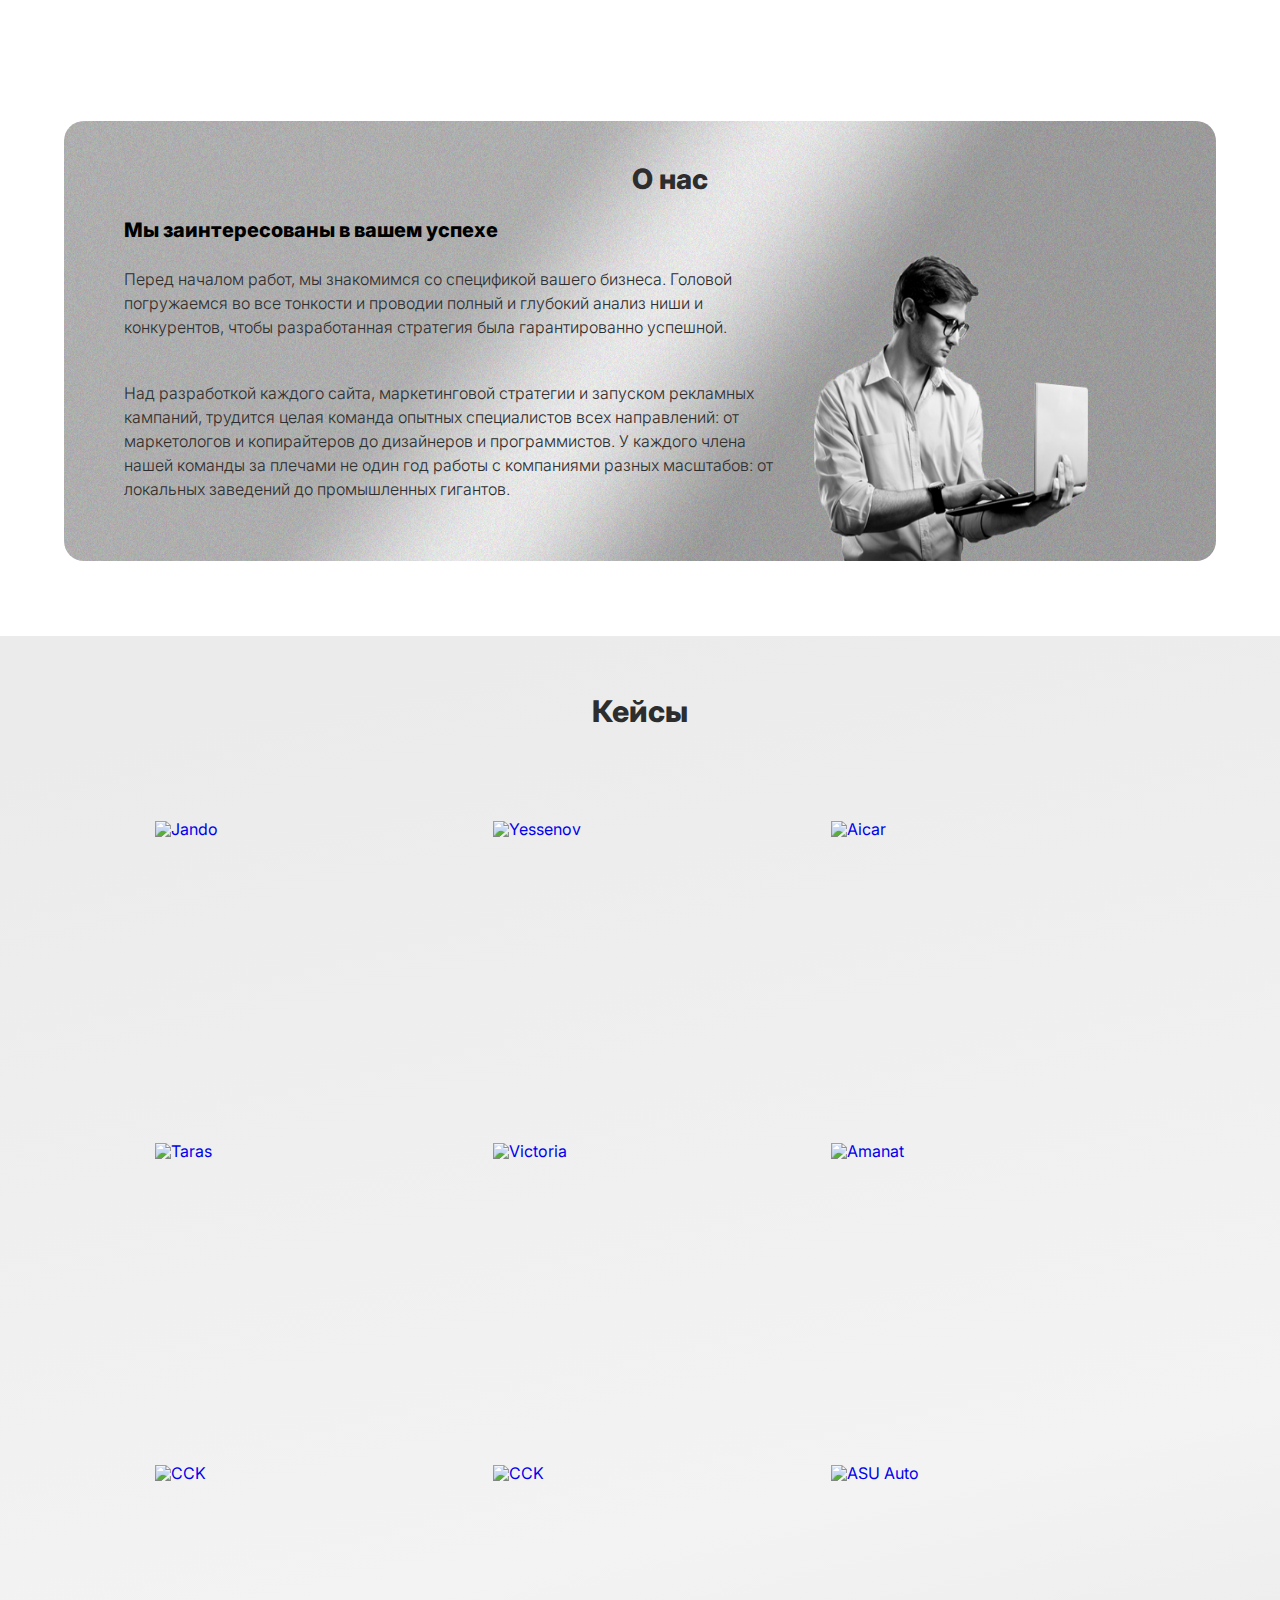
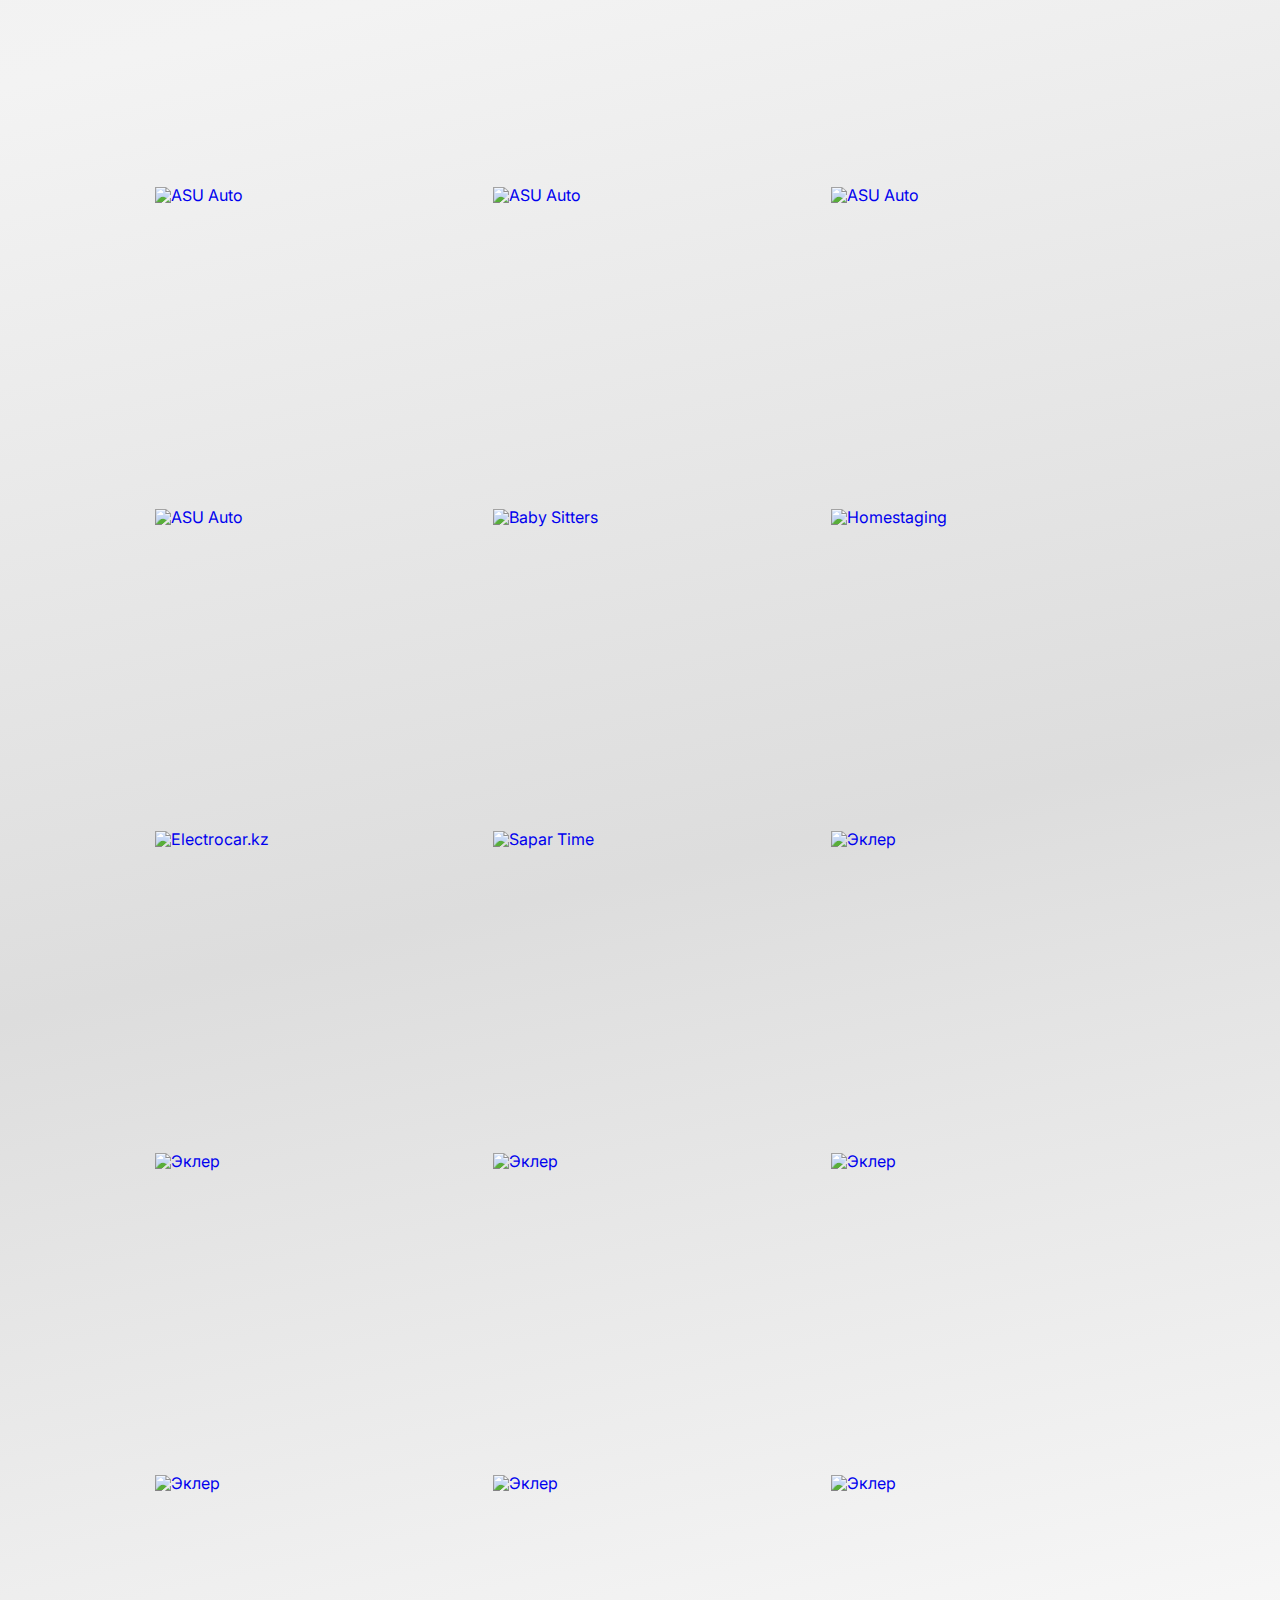
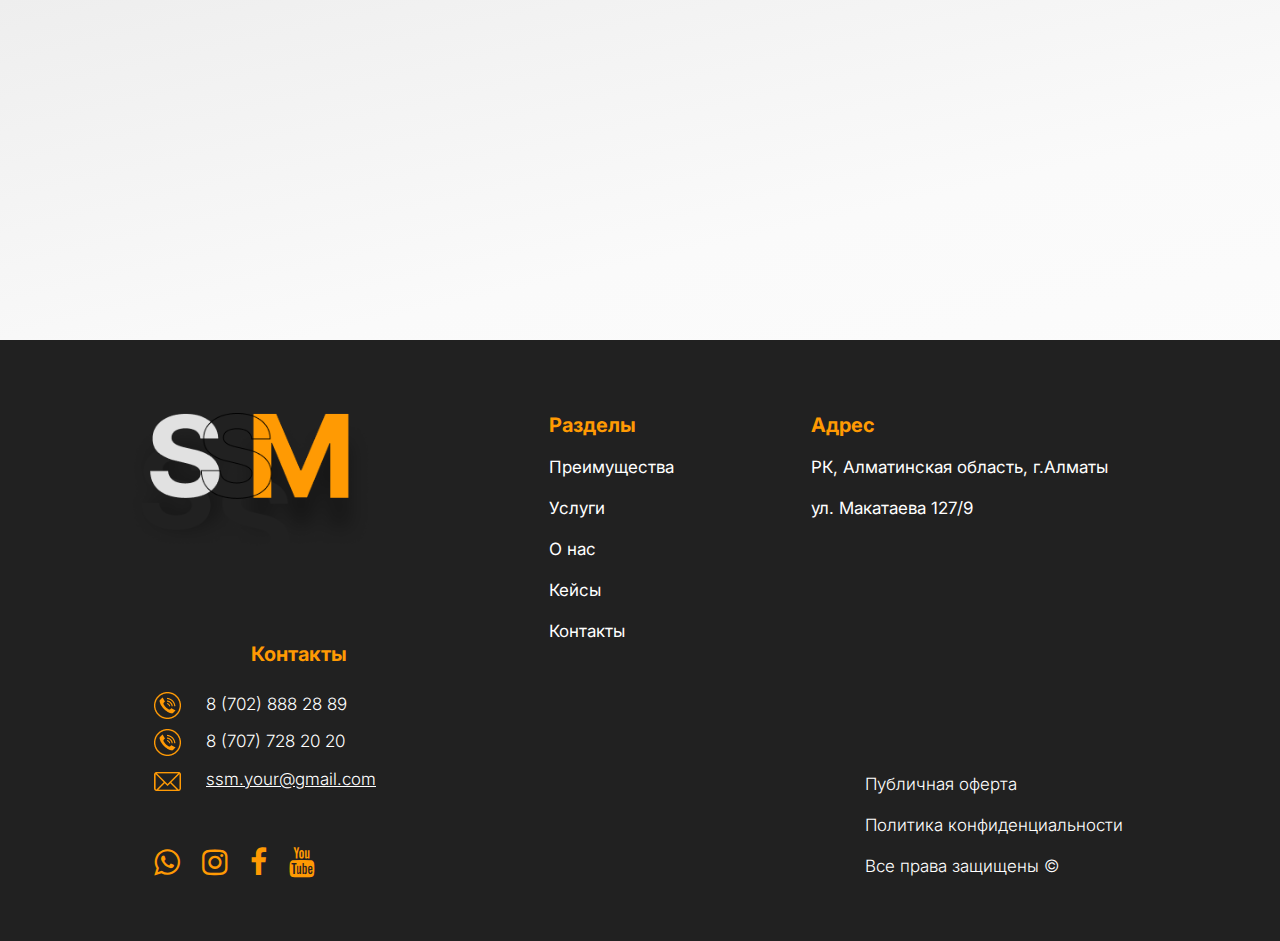
==== commit 4ca5d3cf: "sldvisaoevjosiehs" ====
--- a/index.html
+++ b/index.html
@@ -18,986 +18,1002 @@
   <!-- Link to Font Awesome icons -->
   <link rel="stylesheet" href="https://cdnjs.cloudflare.com/ajax/libs/font-awesome/4.7.0/css/font-awesome.min.css">
 
+
   <!-- Document title -->
   <title>Space of Speed Marketing</title>
 
 </head>
-<body>
-  <main>
-    <!-- Секция №1: "Шапка" -->
-    <section class="head">
+
+  <body>
+
+    <main>
+      <!-- Секция №1: "Шапка" -->
+      <section class="head">
+        <div class="main-wrapper">
+          <div class="head__inner">
+            <div class="header">
+              <!-- Лого -->
+              <div class="header__logo">
+                <a class="header__logo-img-block" href="#"><img class="header__logo-img" src="./assets/images/header__logo-img.png" alt="./assets/images/header__logo-img.png" /></a>
+                <a class="header__logo-without-shadow" href="#"><img class="header__logo-without-shadow-img" src="./assets/images/header__logo-without-shadow-img.png" alt="./assets/images/header__logo-img.png" /></a>
+              
+                <!-- "Space of Speed Marketing" -->
+                <div class="header__logo-span">
+                  <span>Space of Speed Marketing</span>
+                </div>
+              
+              </div>
+
+              <!-- Nav. panel -->
+              <nav class="header__nav">
+                <ul>
+                  <a href="#"><li>Преимущества</li></a>
+                  <a href="#"><li>Услуги</li></a>
+                  <a href="#"><li>Кейсы</li></a>
+                  <a href="#"><li>Контакты</li></a>
+                </ul>
+              </nav>
+
+            </div>
+
+
+            <!-- Центральгый блок -->
+            <div class="head__inner-center">
+              <!-- Заголовок -->
+              <div class="head__title">
+                <span>МАРКЕТИНГОВОЕ АГЕНТСТВО ПОЛНОГО ЦИКЛА</span>
+              </div>
+
+              <!-- Subtitle -->
+              <div class="head__subtitle">
+                <p>РЕАЛИЗУЕМ ПОЛНЫЙ ЦИКЛ МАРКЕТИНГА И ПРИВЕДЕМ
+                  КЛИЕНТОВ УЖЕ ЧЕРЕЗ 3 ДНЯ</p>
+              </div>
+
+              <!-- Span: "Оставьте заявку" -->
+              <div class="head-form-title">
+                <span>Оставьте заявку</span>
+              </div>
+
+              <!-- Форма "Отправить" -->
+              <form action="" class="head__form-send">
+                <input class="head-form__input" type="text" name="head-input" placeholder="Имя" />
+                <input class="head-form__input" type="tel" name="head-input" placeholder="Номер телефона" />
+                <button>Отправить</button>
+              </form>
+
+
+            </div>
+          </div>
+        </div>
+
+
+      </section>
+
+      <!-- Секция №2: "ПОЧЕМУ НУЖНО РАБОТАТЬ ИМЕННО С НАМИ?" -->
+      <section class="work-w-us">
+        <div class="main-wrapper">
+          <div class="work-w-us__inner">
+            <!-- Заголовок -->
+            <div class="work-w-us__title">
+              <span>ПОЧЕМУ НУЖНО РАБОТАТЬ ИМЕННО С НАМИ?</span>
+            </div>
+
+            <!-- Сетка -->
+            <div class="work-w-us__grid">
+              <!-- Item -->
+              <div class="work-w-us__grid-item">
+                <!-- Квадрат -->
+                <div class="square-wrapper">
+                  <img class="work-w-us__img" src="./assets/images/competencies-img.png" alt="./assets/images/competencies-img.png" />
+                </div>
+
+                <!-- Описание -->
+                <div class="work-w-us__grid-item-desc">
+                  <div class="work-w-us__grid-item-title">
+                    <span>Компетенции</span>
+                  </div>
+                  <div class="work-w-us__grid-item-info">
+                    <p>Устали от 16ти и 18ти летних детей предлагающих вам бизнес решения? Наши специалисты уже имеют опыт более 10 лет в своей сфере</p>
+                  </div>
+                </div>
+
+              </div>
+
+              <!-- Item -->
+              <div class="work-w-us__grid-item">
+                <!-- Квадрат -->
+                <div class="square-wrapper">
+                  <img class="work-w-us__img" src="./assets/images/quick-start.png" alt="./assets/images/quick-start.png" />
+                </div>
+
+                <!-- Описание -->
+                <div class="work-w-us__grid-item-desc">
+                  <div class="work-w-us__grid-item-title">
+                    <span>Быстрый результат</span>
+                  </div>
+                  <div class="work-w-us__grid-item-info">
+                    <p>Не успеете начать с нами заключать договор, как уже начнете получать клиентов. Первых клиентов начнете получать уже через 3 дня.</p>
+                  </div>
+
+
+                </div>
+
+              </div>  
+              
+              <!-- Item -->
+              <div class="work-w-us__grid-item">
+                <!-- Квадрат -->
+                <div class="square-wrapper">
+                  <img class="work-w-us__img" src="./assets/images/guarantee.png" alt="./assets/images/guarantee.png" />
+                </div>
+
+                <!-- Описание -->
+                <div class="work-w-us__grid-item-desc">
+                  <div class="work-w-us__grid-item-title">
+                    <span>Быстрый результат</span>
+                  </div>
+                  <div class="work-w-us__grid-item-info">
+                    <p>Не успеете начать с нами заключать договор, как уже начнете получать клиентов. Первых клиентов начнете получать уже через 3 дня.</p>
+                  </div>
+                </div>
+
+              </div>            
+
+              <!-- Item -->
+              <div class="work-w-us__grid-item">
+                <!-- Квадрат -->
+                <div class="square-wrapper">
+                  <img class="work-w-us__img" src="./assets/images/solution-img.png" alt="./assets/images/solution-img.png" />
+                </div>
+
+                <!-- Описание -->
+                <div class="work-w-us__grid-item-desc">
+                  <div class="work-w-us__grid-item-title">
+                    <span>Комплексное решение</span>
+                  </div>
+                  <div class="work-w-us__grid-item-info">
+                    <p>Вы получаете не только сайт, но и настроенные каналы контекстной и таргетированной рекламы.
+                    </p>
+                  </div>
+
+                </div>
+
+              </div>
+
+              <!-- Item -->
+              <div class="work-w-us__grid-item">
+                <!-- Квадрат -->
+                <div class="square-wrapper">
+                  <img class="work-w-us__img" src="./assets/images/team-img.png" alt="./assets/images/team-img.png" />
+                </div>
+
+                <!-- Описание -->
+                <div class="work-w-us__grid-item-desc">
+                  <div class="work-w-us__grid-item-title">
+                    <span>Команда</span>
+                  </div>
+                  <div class="work-w-us__grid-item-info">
+                    <p>В нашей команде специалисты всех Digital профессий, как и офлайн так и подрядчиков из России, Украины и Белоруссии.</p>
+                  </div>
+
+                </div>
+
+              </div>            
+
+            </div>
+
+
+          </div>
+        </div>
+      </section>
+
+      <!-- Секция №3: "Наши Услуги" -->
+      <section class="our-services">
+        <div class="main-wrapper">
+          <div class="our-services__inner">
+            <!-- Заголовок -->
+            <div class="our-services__title">
+              <span>Наши услуги</span>
+            </div>
+
+            <!-- Сетка -->
+            <div class="our-services__grid">
+              <!-- Item -->
+              <div class="our-services__grid-item">
+                <!-- Картинка -->
+                <div class="our-services__grid-image-wrapper">
+                  <img src="./assets/images/marketing.png" alt="./assets/images/marketing.png" />
+                </div>
+                <!-- Заголовок -->
+                <div class="our-services__grid-title">
+                  <span>Маркетинг</span>
+                </div>
+                <!-- Описание -->
+                <div class="our-services__grid-info">
+                  <ul>
+                    <li>Разработка комплексной маркетинговой стратегии</li>
+                    <li>Разработка SMM стратегии</li>
+                    <li>Разработка автоворонок</li>
+                  </ul>
+                </div>
+
+
+              </div>
+
+              <!-- Item -->
+              <div class="our-services__grid-item">
+                <!-- Картинка -->
+                <div class="our-services__grid-image-wrapper">
+                  <img src="./assets/images/design.png" alt="./assets/images/design.png" />
+                </div>
+                <!-- Заголовок -->
+                <div class="our-services__grid-title">
+                  <span>Дизайн</span>
+                </div>
+                <!-- Описание -->
+                <div class="our-services__grid-info">
+                  <ul>
+                    <li>Веб-дизайн</li>
+                    <li>Визуал социальных сетей</li>
+                    <li>Монтаж и обработка</li>
+                  </ul>
+                </div>
+
+
+              </div>   
+              
+              <!-- Item -->
+              <div class="our-services__grid-item">
+                <!-- Картинка -->
+                <div class="our-services__grid-image-wrapper">
+                  <img src="./assets/images/dev.png" alt="./assets/images/dev.png" />
+                </div>
+                <!-- Заголовок -->
+                <div class="our-services__grid-title">
+                  <span>Разработка</span>
+                </div>
+                <!-- Описание -->
+                <div class="our-services__grid-info">
+                  <ul>
+                    <li>Разработка сайтов</li>
+                    <li>Разработка чат-ботов</li>
+                    <li>Настройка сквозной аналитики</li>
+                    <li>Настройка социальных сетей</li>
+                  </ul>
+                </div>
+              </div> 
+
+              <!-- Item -->
+              <div class="our-services__grid-item">
+                <!-- Картинка -->
+                <div class="our-services__grid-image-wrapper">
+                  <img src="./assets/images/system.png" alt="./assets/images/system.png" />
+                </div>
+                <!-- Заголовок -->
+                <div class="our-services__grid-title">
+                  <span>Систематизация</span>
+                </div>
+                <!-- Описание -->
+                <div class="our-services__grid-info">
+                  <ul>
+                    <li>Построение отдела продаж</li>
+                    <li>Разработка бизнес-процессов</li>
+                    <li>Разработка бонусных сеток для отдела продаж</li>
+                    <li>Разработка KPI-систем для работников и руководителей</li>
+                  </ul>
+                </div>
+              </div>   
+              
+              <!-- Item -->
+              <div class="our-services__grid-item">
+                <!-- Картинка -->
+                <div class="our-services__grid-image-wrapper">
+                  <img src="./assets/images/traffic.png" alt="./assets/images/traffic.png" />
+                </div>
+                <!-- Заголовок -->
+                <div class="our-services__grid-title">
+                  <span>Трафик</span>
+                </div>
+                <!-- Описание -->
+                <div class="our-services__grid-info">
+                  <ul>
+                    <li>Контекстная реклама в Yandex и Google</li>
+                    <li>Таргетированная реклама в Instagram и FB</li>
+                    <li>Видео реклама в YouTube</li>
+                    <li>Реферальный маркетинг</li>
+                  </ul>
+                </div>
+              </div>  
+              
+              <!-- Item -->
+              <div class="our-services__grid-item">
+                <!-- Картинка -->
+                <div class="our-services__grid-image-wrapper">
+                  <img src="./assets/images/organics.png" alt="./assets/images/organics.png" />
+                </div>
+                <!-- Заголовок -->
+                <div class="our-services__grid-title">
+                  <span>Органика</span>
+                </div>
+                <!-- Описание -->
+                <div class="our-services__grid-info">
+                  <ul>
+                    <li>Авторский копирайтинг</li>
+                    <li>SEO оптимизация сайтов</li>
+                    <li>Мультиканальное SEO</li>
+                    <li>Внешний контент маркетинг</li>
+                  </ul>
+                </div>
+              </div>             
+              
+              
+
+            </div>
+
+          </div>
+        </div>
+      </section>
+
+      <!-- Секция №4: "О нас" -->
+      <section class="about-us">
+        <div class="main-wrapper">
+          <div class="about-us__inner">
+            <div class="about-us__inner-center">
+              <div class="about-us__bg">
+                <!-- Заголовок -->
+                <div class="about-us__title">
+                  <span>О нас</span>
+                </div>
+                <!-- Блок с текстом -->
+                <div class="about-us__content-wrapper">
+                  <!-- Блок слева -->
+                  <div class="about-us__content-left">
+                    <p>
+                      Над разработкой каждого сайта, маркетинговой стратегии и запуском рекламных кампаний, 
+                      трудится целая команда опытных специалистов всех направлений: от маркетологов и 
+                      копирайтеров до дизайнеров и программистов. У каждого члена нашей команды за плечами 
+                      не один год работы с компаниями разных масштабов: от локальных заведений до 
+                      промышленных гигантов.
+                    </p>
+                  </div>
+
+                  <!-- Блок справа -->
+                  <div class="about-us__content-right">
+                    <div class="about-us__content-right-title">
+                      <span>Мы заинтересованы в вашем успехе</span>
+                    </div>
+                    
+                    <p>
+                      Перед началом работ, мы знакомимся со спецификой вашего бизнеса. Головой погружаемся 
+                      во все тонкости и проводии полный и глубокий анализ ниши и конкурентов, чтобы 
+                      разработанная стратегия была гарантированно успешной. 
+                    </p>
+                  </div>
+
+                </div>
+
+              </div>
+
+
+
+            </div>
+          </div>
+        </div>
+      </section>
+
+      <!-- Секция №4: "Кейсы" -->
+      <section class="cases">
+        <div class="main-wrapper">
+          <div class="cases__outer">
+              <div class="cases__inner">
+                <div class="cases__title">
+                    <span>Кейсы</span>
+                </div>
+
+                <div class="cases__flex">
+                  <a href="#">
+                      <div class="cases__flex-item">
+                          <div class="cases__flex-item-img">
+                            <img class="cases-img" src="./assets/images/cases/cases__flex-item-img-1.png" alt="Jando">
+                          </div>
+
+                          <div class="cases__flex-item-hover-wrapper">
+                            <div class="cases__flex-item-hover">
+                                <div class="cases__flex-item-hover-txt">
+                                  <p>Сделано: Разработан сайт, рекламы в YouTube, Instagram и Facebook
+                                      Результат: от 40 заказов в день</p>
+                                </div>
+                            </div>
+                          </div>
+
+                      </div>
+                    </a>
+
+                    <a href="#">
+                      <div class="cases__flex-item">
+                          <div class="cases__flex-item-img">
+                            <img class="cases-img" src="./assets/images/cases/cases__flex-item-img-2.png" alt="Yessenov">
+                          </div>
+
+                          <div class="cases__flex-item-hover-wrapper">
+                            <div class="cases__flex-item-hover">
+                                <div class="cases__flex-item-hover-txt">
+                                  <p>Сделано: Разработана маркетинговая стратегия. 
+                                      Операционный план мероприяти</p>
+                                </div>
+                            </div>
+                          </div>
+
+                      </div>
+                    </a> 
+
+                    <a href="#">
+                      <div class="cases__flex-item">
+                          <div class="cases__flex-item-img">
+                            <img class="cases-img" src="./assets/images/cases/cases__flex-item-img-3.png" alt="Aicar">
+                          </div>
+
+                          <div class="cases__flex-item-hover-wrapper">
+                            <div class="cases__flex-item-hover">
+                                <div class="cases__flex-item-hover-txt">
+                                  <p>Сделано: Разработан сайт и оптимизирован под SEO трафик
+                                      Результат: до 70 бронирований в месяц</p>
+                                </div>
+                            </div>
+                          </div>
+
+                      </div>
+                    </a>
+
+                    <a href="#">
+                      <div class="cases__flex-item">
+                          <div class="cases__flex-item-img">
+                            <img class="cases-img" src="./assets/images/cases/cases__flex-item-img-4.png" alt="Taras">
+                          </div>
+
+                          <div class="cases__flex-item-hover-wrapper">
+                            <div class="cases__flex-item-hover">
+                                <div class="cases__flex-item-hover-txt">
+                                  <p>Сделано: Разработан сайт, рекламы в YouTube, Instagram и Facebook
+                                      Результат: более 25 заявок в день
+                                      </p>
+                                </div>
+                            </div>
+                          </div>
+
+                      </div>
+                    </a>
+
+                    <a href="#">
+                      <div class="cases__flex-item">
+                          <div class="cases__flex-item-img">
+                            <img class="cases-img" src="./assets/images/cases/cases__flex-item-img-5.png" alt="Victoria">
+                          </div>
+
+                          <div class="cases__flex-item-hover-wrapper">
+                            <div class="cases__flex-item-hover">
+                                <div class="cases__flex-item-hover-txt">
+                                  <p>Сделано: Разработан сайт, рекламы Google, Instagram и Facebook
+                                      Результат: от 30 заявок в день                                       
+                                      </p>
+                                </div>
+                            </div>
+                          </div>
+                      </div>
+                    </a>
+
+                    <a href="#">
+                      <div class="cases__flex-item">
+                          <div class="cases__flex-item-img">
+                            <img class="cases-img" src="./assets/images/cases/cases__flex-item-img-6.png" alt="Amanat">
+                          </div>
+
+                          <div class="cases__flex-item-hover-wrapper">
+                            <div class="cases__flex-item-hover">
+                                <div class="cases__flex-item-hover-txt">
+                                  <p>Сделано: Разработан сайт, рекламы в YouTube
+                                      Результат: более 10 заявок в день                                                                             
+                                      </p>
+                                </div>
+                            </div>
+                          </div>
+                      </div>
+                    </a>
+
+                    <a href="#">
+                      <div class="cases__flex-item">
+                          <div class="cases__flex-item-img">
+                            <img class="cases-img" src="./assets/images/cases/cases__flex-item-img-7.png" alt="CCK">
+                          </div>
+
+                          <div class="cases__flex-item-hover-wrapper">
+                            <div class="cases__flex-item-hover">
+                                <div class="cases__flex-item-hover-txt">
+                                  <p>Сделано: Разработан сайт, рекламы Google,Instagram и Facebook
+                                      Результат: более 400 заявок в месяц                                                                                                                   
+                                      </p>
+                                </div>
+                            </div>
+                          </div>
+                      </div>
+                    </a>
+
+                    <a href="#">
+                      <div class="cases__flex-item">
+                          <div class="cases__flex-item-img">
+                            <img class="cases-img" src="./assets/images/cases/cases__flex-item-img-8.png" alt="CCK">
+                          </div>
+
+                          <div class="cases__flex-item-hover-wrapper">
+                            <div class="cases__flex-item-hover">
+                                <div class="cases__flex-item-hover-txt">
+                                  <p>Сделано: Разработан сайт, рекламы Google 
+                                      Результат: более 20 заявок в день                                                                                                                                                          
+                                      </p>
+                                </div>
+                            </div>
+                          </div>
+                      </div>
+                    </a>
+
+                    <a href="#">
+                      <div class="cases__flex-item">
+                          <div class="cases__flex-item-img">
+                            <img class="cases-img" src="./assets/images/cases/cases__flex-item-img-9.png" alt="ASU Auto">
+                          </div>
+
+                          <div class="cases__flex-item-hover-wrapper">
+                            <div class="cases__flex-item-hover">
+                                <div class="cases__flex-item-hover-txt">
+                                  <p>
+                                      Сделано: Разработана маркетинговая стратегия. 
+                                      Бонусная система ОП и регламенты отделов 
+                                      маркетинга и продаж                                                                                                                                                                                                 
+                                      </p>
+                                </div>
+                            </div>
+                          </div>
+                      </div>
+                    </a>
+
+                    <a href="#">
+                      <div class="cases__flex-item">
+                          <div class="cases__flex-item-img">
+                            <img class="cases-img" src="./assets/images/cases/cases__flex-item-img-10.png" alt="ASU Auto">
+                          </div>
+
+                          <div class="cases__flex-item-hover-wrapper">
+                            <div class="cases__flex-item-hover">
+                                <div class="cases__flex-item-hover-txt">
+                                  <p>
+                                      Сделано: Разработан сайт, рекламы в YouTube, Instagram и Facebook Результат: более 25 заявок в день
+                                                                                                                                                                                                
+                                      </p>
+                                </div>
+                            </div>
+                          </div>
+                      </div>
+                    </a>
+
+                    <a href="#">
+                      <div class="cases__flex-item">
+                          <div class="cases__flex-item-img">
+                            <img class="cases-img" src="./assets/images/cases/cases__flex-item-img-11.png" alt="ASU Auto">
+                          </div>
+
+                          <div class="cases__flex-item-hover-wrapper">
+                            <div class="cases__flex-item-hover">
+                                <div class="cases__flex-item-hover-txt">
+                                  <p>
+                                      Сделано: Запущены рекламы в Google, Instagram и Facebook Результат: более 15 заявок в день                                                                                                                      
+                                  </p>
+                                </div>
+                            </div>
+                          </div>
+                      </div>
+                    </a>
+
+                    <a href="#">
+                      <div class="cases__flex-item">
+                          <div class="cases__flex-item-img">
+                            <img class="cases-img" src="./assets/images/cases/cases__flex-item-img-12.png" alt="ASU Auto">
+                          </div>
+
+                          <div class="cases__flex-item-hover-wrapper">
+                            <div class="cases__flex-item-hover">
+                                <div class="cases__flex-item-hover-txt">
+                                  <p>
+                                      Сделано: Разработан сайт, рекламы в Google, Instagram и Facebook Результат: более 90 заявок в месяц
+                                                                                                                    
+                                  </p>
+                                </div>
+                            </div>
+                          </div>
+                      </div>
+                    </a>
+
+                    <a href="#">
+                      <div class="cases__flex-item">
+                          <div class="cases__flex-item-img">
+                            <img class="cases-img" src="./assets/images/cases/cases__flex-item-img-13.png" alt="ASU Auto">
+                          </div>
+
+                          <div class="cases__flex-item-hover-wrapper">
+                            <div class="cases__flex-item-hover">
+                                <div class="cases__flex-item-hover-txt">
+                                  <p>
+                                      Сделано: Разработан сайт, рекламы в Google, 
+                                      Instagram и Facebook
+                                      Результат: более 90 заявок в месяц
+                                                                                                                                                          
+                                  </p>
+                                </div>
+                            </div>
+                          </div>
+                      </div>
+                    </a>
+
+                    <a href="#">
+                      <div class="cases__flex-item">
+                          <div class="cases__flex-item-img">
+                            <img class="cases-img" src="./assets/images/cases/cases__flex-item-img-14.png" alt="Baby Sitters">
+                          </div>
+
+                          <div class="cases__flex-item-hover-wrapper">
+                            <div class="cases__flex-item-hover">
+                                <div class="cases__flex-item-hover-txt">
+                                  <p>
+                                      Сделано: Разработан сайт, рекламы в Instagram и Facebook Результат: более 30 заявок в день                                                                                                                                        
+                                  </p>
+                                </div>
+                            </div>
+                          </div>
+                      </div>
+                    </a>
+
+                    <a href="#">
+                      <div class="cases__flex-item">
+                          <div class="cases__flex-item-img">
+                            <img class="cases-img" src="./assets/images/cases/cases__flex-item-img-15.png" alt="Homestaging">
+                          </div>
+
+                          <div class="cases__flex-item-hover-wrapper">
+                            <div class="cases__flex-item-hover">
+                                <div class="cases__flex-item-hover-txt">
+                                  <p>
+                                      Сделано: Запущены рекламы в Instagram и Facebook Результат: более 70 заявок в месяц                                                                                                                                        
+                                  </p>
+                                </div>
+                            </div>
+                          </div>
+                      </div>
+                    </a>
+
+                    <a href="#">
+                      <div class="cases__flex-item">
+                          <div class="cases__flex-item-img">
+                            <img class="cases-img" src="./assets/images/cases/cases__flex-item-img-16.png" alt="Electrocar.kz">
+                          </div>
+
+                          <div class="cases__flex-item-hover-wrapper">
+                            <div class="cases__flex-item-hover">
+                                <div class="cases__flex-item-hover-txt">
+                                  <p>
+                                      Сделано: Запущены рекламы в Google, Instagram и Facebook Результат: более 160 заявок в месяц
+                                                                                                                                      
+                                  </p>
+                                </div>
+                            </div>
+                          </div>
+                      </div>
+                    </a>
+
+                    <a href="#">
+                      <div class="cases__flex-item">
+                          <div class="cases__flex-item-img">
+                            <img class="cases-img" src="./assets/images/cases/cases__flex-item-img-17.png" alt="Sapar Time">
+                          </div>
+
+                          <div class="cases__flex-item-hover-wrapper">
+                            <div class="cases__flex-item-hover">
+                                <div class="cases__flex-item-hover-txt">
+                                  <p>
+                                      Сделано: 
+
+                                      Результат: 
+                                                                                                                                      
+                                  </p>
+                                </div>
+                            </div>
+                          </div>
+                      </div>
+                    </a>
+
+                    <a href="#">
+                      <div class="cases__flex-item">
+                          <div class="cases__flex-item-img">
+                            <img class="cases-img" src="./assets/images/cases/cases__flex-item-img-18.png" alt="Эклер">
+                          </div>
+
+                          <div class="cases__flex-item-hover-wrapper">
+                            <div class="cases__flex-item-hover">
+                                <div class="cases__flex-item-hover-txt">
+                                  <p>
+                                      Сделано: Запущены рекламы в Google, 
+                                      Instagram и Facebook
+                                      Результат: более 40 заявок в день                                       
+                                                                                                                                      
+                                  </p>
+                                </div>
+                            </div>
+                          </div>
+                      </div>
+                    </a>
+
+                    <a href="#">
+                      <div class="cases__flex-item">
+                          <div class="cases__flex-item-img">
+                            <img class="cases-img" src="./assets/images/cases/cases__flex-item-img-19.png" alt="Эклер">
+                          </div>
+
+                          <div class="cases__flex-item-hover-wrapper">
+                            <div class="cases__flex-item-hover">
+                                <div class="cases__flex-item-hover-txt">
+                                  <p>
+                                      Сделано: Запущены рекламы в Google, Instagram и Facebook Результат: более 20 заявок в месяц                                                                                                  
+                                  </p>
+                                </div>
+                            </div>
+                          </div>
+                      </div>
+                    </a>
+
+                    <a href="#">
+                      <div class="cases__flex-item">
+                          <div class="cases__flex-item-img">
+                            <img class="cases-img" src="./assets/images/cases/cases__flex-item-img-20.png" alt="Эклер">
+                          </div>
+
+                          <div class="cases__flex-item-hover-wrapper">
+                            <div class="cases__flex-item-hover">
+                                <div class="cases__flex-item-hover-txt">
+                                  <p>
+                                      Сделано: 
+
+                                      Результат: 
+                                  </p>
+                                </div>
+                            </div>
+                          </div>
+                      </div>
+                    </a>
+
+                    <a href="#">
+                      <div class="cases__flex-item">
+                          <div class="cases__flex-item-img">
+                            <img class="cases-img" src="./assets/images/cases/cases__flex-item-img-21.png" alt="Эклер">
+                          </div>
+
+                          <div class="cases__flex-item-hover-wrapper">
+                            <div class="cases__flex-item-hover">
+                                <div class="cases__flex-item-hover-txt">
+                                  <p>
+                                      Сделано: 
+
+                                      Результат: 
+                                  </p>
+                                </div>
+                            </div>
+                          </div>
+                      </div>
+                    </a>
+
+                    <a href="#">
+                      <div class="cases__flex-item">
+                          <div class="cases__flex-item-img">
+                            <img class="cases-img" src="./assets/images/cases/cases__flex-item-img-22.png" alt="Эклер">
+                          </div>
+
+                          <div class="cases__flex-item-hover-wrapper">
+                            <div class="cases__flex-item-hover">
+                                <div class="cases__flex-item-hover-txt">
+                                  <p>
+                                      Сделано: 
+
+                                      Результат: 
+                                  </p>
+                                </div>
+                            </div>
+                          </div>
+                      </div>
+                    </a>
+
+                    <a href="#">
+                      <div class="cases__flex-item">
+                          <div class="cases__flex-item-img">
+                            <img class="cases-img" src="./assets/images/cases/cases__flex-item-img-23.png" alt="Эклер">
+                          </div>
+
+                          <div class="cases__flex-item-hover-wrapper">
+                            <div class="cases__flex-item-hover">
+                                <div class="cases__flex-item-hover-txt">
+                                  <p>
+                                      Сделано: 
+
+                                      Результат: 
+                                  </p>
+                                </div>
+                            </div>
+                          </div>
+                      </div>
+                    </a>
+
+                    <a href="#">
+                      <div class="cases__flex-item">
+                          <div class="cases__flex-item-img">
+                            <img class="cases-img" src="./assets/images/cases/cases__flex-item-img-24.png" alt="Эклер">
+                          </div>
+
+                          <div class="cases__flex-item-hover-wrapper">
+                            <div class="cases__flex-item-hover">
+                                <div class="cases__flex-item-hover-txt">
+                                  <p>
+                                      Сделано: 
+
+                                      Результат: 
+                                  </p>
+                                </div>
+                            </div>
+                          </div>
+                      </div>
+                    </a>
+                </div>
+
+
+
+              </div>
+          </div>
+        </div>
+      </section>
+
+    
+
+
+
+
+
+    </main>
+      <a href="#top" class="go-top" data-go-top>
+        <ion-icon name="chevron-up"></ion-icon>
+      </a>
+
+      <!-- Link to custon JavaScript -->
+      <script src="./assets/js/script.js"></script>
+      <!---------------------- Ion-Icon link ------------------------->
+      <script type="module" src="https://unpkg.com/ionicons@5.5.2/dist/ionicons/ionicons.esm.js"></script>
+      <script nomodule src="https://unpkg.com/ionicons@5.5.2/dist/ionicons/ionicons.js"></script>
+
+    </body>
+  <footer>
+    <div class="footer">
       <div class="main-wrapper">
-        <div class="head__inner">
-          <div class="header">
+        <div class="footer__inner">
+          <div class="footer__inner-center">
             <!-- Лого -->
-            <div class="header__logo">
-              <a class="header__logo-img-block" href="#"><img class="header__logo-img" src="./assets/images/header__logo-img.png" alt="./assets/images/header__logo-img.png" /></a>
-              <a class="header__logo-without-shadow" href="#"><img class="header__logo-without-shadow-img" src="./assets/images/header__logo-without-shadow-img.png" alt="./assets/images/header__logo-img.png" /></a>
+            <div class="footer__logo">
+              <a href="#"><img width="243px" height="150px" src="./assets/images/footer__logo-img.png" alt="./assets/images/footer__logo-img.png" /></a>
+            </div>
+
+            <!-- Форма -->
+            <!-- <form action="" class="footer__form">
+              <input class="footer-form__input" type="text" name="footer-input" disabled />
+              <input class="footer-form__input" type="text" name="footer-input" disabled />
+              <button>Отправить</button>           
+            </form> -->
+
+            <!-- Разделы -->
+            <div class="footer__sections">
+              <!-- Заголовок -->
+              <div class="footer__sections-title">
+                <span>Разделы</span>
+              </div>
+
+              <!-- Ссылки -->
+              <a href="#">Преимущества</a>
+              <a href="#">Услуги</a>
+              <a href="#">О нас</a>
+              <a href="#">Кейсы</a>
+              <a href="#">Контакты</a>
+
+            </div>
+
+            <!-- Адрес -->
+            <div class="footer__address">
+              <!-- Заголовок -->
+              <div class="footer__address-title">
+                <span>Адрес</span>
+              </div>
+
+              <!-- Ссылки -->
+              <a href="#">РК, Алматинская область, г.Алматы</a>
+              <a href="#">ул. Макатаева 127/9</a>
+            </div>     
             
-              <!-- "Space of Speed Marketing" -->
-              <div class="header__logo-span">
-                <span>Space of Speed Marketing</span>
-              </div>
-            
-            </div>
-
-            <!-- Nav. panel -->
-            <nav class="header__nav">
-              <ul>
-                <a href="#"><li>Преимущества</li></a>
-                <a href="#"><li>Услуги</li></a>
-                <a href="#"><li>Кейсы</li></a>
-                <a href="#"><li>Контакты</li></a>
-              </ul>
-            </nav>
-
-          </div>
-
-
-          <!-- Центральгый блок -->
-          <div class="head__inner-center">
-            <!-- Заголовок -->
-            <div class="head__title">
-              <span>МАРКЕТИНГОВОЕ АГЕНТСТВО ПОЛНОГО ЦИКЛА</span>
-            </div>
-
-            <!-- Subtitle -->
-            <div class="head__subtitle">
-              <p>РЕАЛИЗУЕМ ПОЛНЫЙ ЦИКЛ МАРКЕТИНГА И ПРИВЕДЕМ
-                КЛИЕНТОВ УЖЕ ЧЕРЕЗ 3 ДНЯ</p>
-            </div>
-
-            <!-- Span: "Оставьте заявку" -->
-            <div class="head-form-title">
-              <span>Оставьте заявку</span>
-            </div>
-
-            <!-- Форма "Отправить" -->
-            <form action="" class="head__form-send">
-              <input class="head-form__input" type="text" name="head-input" placeholder="Имя" />
-              <input class="head-form__input" type="tel" name="head-input" placeholder="Номер телефона" />
-              <button>Отправить</button>
-            </form>
+            <!-- Контакты -->
+            <div class="footer__contacts">
+              <!-- Заголовок -->
+              <div class="footer__contacts-title">
+                <span>Контакты</span>
+              </div>
+
+              <div class="footer__contacts-line-wrapper">
+                <!-- Ссылки -->
+                <div class="footer__contacts-line">
+                  <!-- Иконка -->
+                  <div class="footer__contacts-icon">
+                    <img src="./assets/images/footer__contacts-icon-img.png" alt="./assets/images/footer__contacts-icon-img.png" />
+                  </div>
+
+                  <!-- Номер телефона -->
+                  <div class="footer__contacts-phone">
+                    <span>8 (702) 888 28 89 </span>
+                  </div>
+                </div>
+
+                <div class="footer__contacts-line">
+                  <!-- Иконка -->
+                  <div class="footer__contacts-icon">
+                    <img src="./assets/images/footer__contacts-icon-img.png" alt="./assets/images/footer__contacts-icon-img.png" />
+                  </div>
+
+                  <!-- Номер телефона -->
+                  <div class="footer__contacts-phone">
+                    <span>8 (707) 728 20 20</span>
+                  </div>
+                </div>
+                
+                <div class="footer__contacts-line">
+                  <!-- Иконка -->
+                  <div class="footer__email-icon">
+                    <img src="./assets/images/footer__contacts-envelope-img.png" alt="./assets/images/footer__contacts-envelope-img.png" />
+                  </div>
+
+                  <!-- Номер телефона -->
+                  <div class="footer__contacts-email">
+                    <span>ssm.your@gmail.com</span>
+                  </div>
+                </div> 
+              </div>
+              
+
+              <!-- Социальные сети -->
+              <div class="footer__social-media-wrapper">
+                  <a href="#" class="fa fa-whatsapp"></a>
+                  <a href="#" class="fa fa-instagram"></a>
+                  <a href="#" class="fa fa-facebook"></a>
+                  <a href="#" class="fa fa-youtube"></a>
+              </div>
+
+            </div>     
+
+            <!-- Copyright информация -->
+            <div class="footer__copy">
+              <a href="#">Публичная оферта</a>
+              <a href="#">Политика конфиденциальности</a>
+              <a href="#">Все права защищены &#169;</a>
+
+
+            </div>      
+
 
 
           </div>
         </div>
       </div>
-    </section>
-
-    <!-- Секция №2: "ПОЧЕМУ НУЖНО РАБОТАТЬ ИМЕННО С НАМИ?" -->
-    <section class="work-w-us">
-      <div class="main-wrapper">
-        <div class="work-w-us__inner">
-          <!-- Заголовок -->
-          <div class="work-w-us__title">
-            <span>ПОЧЕМУ НУЖНО РАБОТАТЬ ИМЕННО С НАМИ?</span>
-          </div>
-
-          <!-- Сетка -->
-          <div class="work-w-us__grid">
-            <!-- Item -->
-            <div class="work-w-us__grid-item">
-              <!-- Квадрат -->
-              <div class="square-wrapper">
-                <img class="work-w-us__img" src="./assets/images/competencies-img.png" alt="./assets/images/competencies-img.png" />
-              </div>
-
-              <!-- Описание -->
-              <div class="work-w-us__grid-item-desc">
-                <div class="work-w-us__grid-item-title">
-                  <span>Компетенции</span>
-                </div>
-                <div class="work-w-us__grid-item-info">
-                  <p>Устали от 16ти и 18ти летних детей предлагающих вам бизнес решения? Наши специалисты уже имеют опыт более 10 лет в своей сфере</p>
-                </div>
-              </div>
-
-            </div>
-
-            <!-- Item -->
-            <div class="work-w-us__grid-item">
-              <!-- Квадрат -->
-              <div class="square-wrapper">
-                <img class="work-w-us__img" src="./assets/images/quick-start.png" alt="./assets/images/quick-start.png" />
-              </div>
-
-              <!-- Описание -->
-              <div class="work-w-us__grid-item-desc">
-                <div class="work-w-us__grid-item-title">
-                  <span>Быстрый результат</span>
-                </div>
-                <div class="work-w-us__grid-item-info">
-                  <p>Не успеете начать с нами заключать договор, как уже начнете получать клиентов. Первых клиентов начнете получать уже через 3 дня.</p>
-                </div>
-
-
-              </div>
-
-            </div>  
-            
-            <!-- Item -->
-            <div class="work-w-us__grid-item">
-              <!-- Квадрат -->
-              <div class="square-wrapper">
-                <img class="work-w-us__img" src="./assets/images/guarantee.png" alt="./assets/images/guarantee.png" />
-              </div>
-
-              <!-- Описание -->
-              <div class="work-w-us__grid-item-desc">
-                <div class="work-w-us__grid-item-title">
-                  <span>Быстрый результат</span>
-                </div>
-                <div class="work-w-us__grid-item-info">
-                  <p>Не успеете начать с нами заключать договор, как уже начнете получать клиентов. Первых клиентов начнете получать уже через 3 дня.</p>
-                </div>
-              </div>
-
-            </div>            
-
-            <!-- Item -->
-            <div class="work-w-us__grid-item">
-              <!-- Квадрат -->
-              <div class="square-wrapper">
-                <img class="work-w-us__img" src="./assets/images/solution-img.png" alt="./assets/images/solution-img.png" />
-              </div>
-
-              <!-- Описание -->
-              <div class="work-w-us__grid-item-desc">
-                <div class="work-w-us__grid-item-title">
-                  <span>Комплексное решение</span>
-                </div>
-                <div class="work-w-us__grid-item-info">
-                  <p>Вы получаете не только сайт, но и настроенные каналы контекстной и таргетированной рекламы.
-                  </p>
-                </div>
-
-              </div>
-
-            </div>
-
-            <!-- Item -->
-            <div class="work-w-us__grid-item">
-              <!-- Квадрат -->
-              <div class="square-wrapper">
-                <img class="work-w-us__img" src="./assets/images/team-img.png" alt="./assets/images/team-img.png" />
-              </div>
-
-              <!-- Описание -->
-              <div class="work-w-us__grid-item-desc">
-                <div class="work-w-us__grid-item-title">
-                  <span>Команда</span>
-                </div>
-                <div class="work-w-us__grid-item-info">
-                  <p>В нашей команде специалисты всех Digital профессий, как и офлайн так и подрядчиков из России, Украины и Белоруссии.</p>
-                </div>
-
-              </div>
-
-            </div>            
-
-          </div>
-
-
-        </div>
-      </div>
-    </section>
-
-    <!-- Секция №3: "Наши Услуги" -->
-    <section class="our-services">
-      <div class="main-wrapper">
-        <div class="our-services__inner">
-          <!-- Заголовок -->
-          <div class="our-services__title">
-            <span>Наши услуги</span>
-          </div>
-
-          <!-- Сетка -->
-          <div class="our-services__grid">
-            <!-- Item -->
-            <div class="our-services__grid-item">
-              <!-- Картинка -->
-              <div class="our-services__grid-image-wrapper">
-                <img src="./assets/images/marketing.png" alt="./assets/images/marketing.png" />
-              </div>
-              <!-- Заголовок -->
-              <div class="our-services__grid-title">
-                <span>Маркетинг</span>
-              </div>
-              <!-- Описание -->
-              <div class="our-services__grid-info">
-                <ul>
-                  <li>Разработка комплексной маркетинговой стратегии</li>
-                  <li>Разработка SMM стратегии</li>
-                  <li>Разработка автоворонок</li>
-                </ul>
-              </div>
-
-
-            </div>
-
-            <!-- Item -->
-            <div class="our-services__grid-item">
-              <!-- Картинка -->
-              <div class="our-services__grid-image-wrapper">
-                <img src="./assets/images/design.png" alt="./assets/images/design.png" />
-              </div>
-              <!-- Заголовок -->
-              <div class="our-services__grid-title">
-                <span>Дизайн</span>
-              </div>
-              <!-- Описание -->
-              <div class="our-services__grid-info">
-                <ul>
-                  <li>Веб-дизайн</li>
-                  <li>Визуал социальных сетей</li>
-                  <li>Монтаж и обработка</li>
-                </ul>
-              </div>
-
-
-            </div>   
-            
-            <!-- Item -->
-            <div class="our-services__grid-item">
-              <!-- Картинка -->
-              <div class="our-services__grid-image-wrapper">
-                <img src="./assets/images/dev.png" alt="./assets/images/dev.png" />
-              </div>
-              <!-- Заголовок -->
-              <div class="our-services__grid-title">
-                <span>Разработка</span>
-              </div>
-              <!-- Описание -->
-              <div class="our-services__grid-info">
-                <ul>
-                  <li>Разработка сайтов</li>
-                  <li>Разработка чат-ботов</li>
-                  <li>Настройка сквозной аналитики</li>
-                  <li>Настройка социальных сетей</li>
-                </ul>
-              </div>
-            </div> 
-
-            <!-- Item -->
-            <div class="our-services__grid-item">
-              <!-- Картинка -->
-              <div class="our-services__grid-image-wrapper">
-                <img src="./assets/images/system.png" alt="./assets/images/system.png" />
-              </div>
-              <!-- Заголовок -->
-              <div class="our-services__grid-title">
-                <span>Систематизация</span>
-              </div>
-              <!-- Описание -->
-              <div class="our-services__grid-info">
-                <ul>
-                  <li>Построение отдела продаж</li>
-                  <li>Разработка бизнес-процессов</li>
-                  <li>Разработка бонусных сеток для отдела продаж</li>
-                  <li>Разработка KPI-систем для работников и руководителей</li>
-                </ul>
-              </div>
-            </div>   
-            
-            <!-- Item -->
-            <div class="our-services__grid-item">
-              <!-- Картинка -->
-              <div class="our-services__grid-image-wrapper">
-                <img src="./assets/images/traffic.png" alt="./assets/images/traffic.png" />
-              </div>
-              <!-- Заголовок -->
-              <div class="our-services__grid-title">
-                <span>Трафик</span>
-              </div>
-              <!-- Описание -->
-              <div class="our-services__grid-info">
-                <ul>
-                  <li>Контекстная реклама в Yandex и Google</li>
-                  <li>Таргетированная реклама в Instagram и FB</li>
-                  <li>Видео реклама в YouTube</li>
-                  <li>Реферальный маркетинг</li>
-                </ul>
-              </div>
-            </div>  
-            
-            <!-- Item -->
-            <div class="our-services__grid-item">
-              <!-- Картинка -->
-              <div class="our-services__grid-image-wrapper">
-                <img src="./assets/images/organics.png" alt="./assets/images/organics.png" />
-              </div>
-              <!-- Заголовок -->
-              <div class="our-services__grid-title">
-                <span>Органика</span>
-              </div>
-              <!-- Описание -->
-              <div class="our-services__grid-info">
-                <ul>
-                  <li>Авторский копирайтинг</li>
-                  <li>SEO оптимизация сайтов</li>
-                  <li>Мультиканальное SEO</li>
-                  <li>Внешний контент маркетинг</li>
-                </ul>
-              </div>
-            </div>             
-            
-            
-
-          </div>
-
-        </div>
-      </div>
-    </section>
-
-    <!-- Секция №4: "О нас" -->
-    <section class="about-us">
-      <div class="main-wrapper">
-        <div class="about-us__inner">
-          <div class="about-us__inner-center">
-            <div class="about-us__bg">
-              <!-- Заголовок -->
-              <div class="about-us__title">
-                <span>О нас</span>
-              </div>
-              <!-- Блок с текстом -->
-              <div class="about-us__content-wrapper">
-                <!-- Блок слева -->
-                <div class="about-us__content-left">
-                  <p>
-                    Над разработкой каждого сайта, маркетинговой стратегии и запуском рекламных кампаний, 
-                    трудится целая команда опытных специалистов всех направлений: от маркетологов и 
-                    копирайтеров до дизайнеров и программистов. У каждого члена нашей команды за плечами 
-                    не один год работы с компаниями разных масштабов: от локальных заведений до 
-                    промышленных гигантов.
-                  </p>
-                </div>
-
-                <!-- Блок справа -->
-                <div class="about-us__content-right">
-                  <div class="about-us__content-right-title">
-                    <span>Мы заинтересованы в вашем успехе</span>
-                  </div>
-                  
-                  <p>
-                    Перед началом работ, мы знакомимся со спецификой вашего бизнеса. Головой погружаемся 
-                    во все тонкости и проводии полный и глубокий анализ ниши и конкурентов, чтобы 
-                    разработанная стратегия была гарантированно успешной. 
-                  </p>
-                </div>
-
-              </div>
-
-            </div>
-
-
-
-          </div>
-        </div>
-      </div>
-    </section>
-
-    <!-- Секция №4: "Кейсы" -->
-    <section class="cases">
-      <div class="main-wrapper">
-         <div class="cases__outer">
-            <div class="cases__inner">
-               <div class="cases__title">
-                  <span>Кейсы</span>
-               </div>
-
-               <div class="cases__flex">
-                 <a href="#">
-                     <div class="cases__flex-item">
-                        <div class="cases__flex-item-img">
-                           <img class="cases-img" src="../assets/images/cases/cases__flex-item-img-1.png" alt="Jando">
-                        </div>
-
-                        <div class="cases__flex-item-hover-wrapper">
-                           <div class="cases__flex-item-hover">
-                              <div class="cases__flex-item-hover-txt">
-                                 <p>Сделано: Разработан сайт, рекламы в YouTube, Instagram и Facebook
-                                    Результат: от 40 заказов в день</p>
-                              </div>
-                           </div>
-                        </div>
-
-                     </div>
-                  </a>
-
-                  <a href="#">
-                     <div class="cases__flex-item">
-                        <div class="cases__flex-item-img">
-                           <img class="cases-img" src="../assets/images/cases/cases__flex-item-img-2.png" alt="Yessenov">
-                        </div>
-
-                        <div class="cases__flex-item-hover-wrapper">
-                           <div class="cases__flex-item-hover">
-                              <div class="cases__flex-item-hover-txt">
-                                 <p>Сделано: Разработана маркетинговая стратегия. 
-                                    Операционный план мероприяти</p>
-                              </div>
-                           </div>
-                        </div>
-
-                     </div>
-                  </a> 
-
-                  <a href="#">
-                     <div class="cases__flex-item">
-                        <div class="cases__flex-item-img">
-                           <img class="cases-img" src="../assets/images/cases/cases__flex-item-img-3.png" alt="Aicar">
-                        </div>
-
-                        <div class="cases__flex-item-hover-wrapper">
-                           <div class="cases__flex-item-hover">
-                              <div class="cases__flex-item-hover-txt">
-                                 <p>Сделано: Разработан сайт и оптимизирован под SEO трафик
-                                    Результат: до 70 бронирований в месяц</p>
-                              </div>
-                           </div>
-                        </div>
-
-                     </div>
-                  </a>
-
-                  <a href="#">
-                     <div class="cases__flex-item">
-                        <div class="cases__flex-item-img">
-                           <img class="cases-img" src="../assets/images/cases/cases__flex-item-img-4.png" alt="Taras">
-                        </div>
-
-                        <div class="cases__flex-item-hover-wrapper">
-                           <div class="cases__flex-item-hover">
-                              <div class="cases__flex-item-hover-txt">
-                                 <p>Сделано: Разработан сайт, рекламы в YouTube, Instagram и Facebook
-                                    Результат: более 25 заявок в день
-                                    </p>
-                              </div>
-                           </div>
-                        </div>
-
-                     </div>
-                  </a>
-
-                  <a href="#">
-                     <div class="cases__flex-item">
-                        <div class="cases__flex-item-img">
-                           <img class="cases-img" src="../assets/images/cases/cases__flex-item-img-5.png" alt="Victoria">
-                        </div>
-
-                        <div class="cases__flex-item-hover-wrapper">
-                           <div class="cases__flex-item-hover">
-                              <div class="cases__flex-item-hover-txt">
-                                 <p>Сделано: Разработан сайт, рекламы Google, Instagram и Facebook
-                                    Результат: от 30 заявок в день                                       
-                                    </p>
-                              </div>
-                           </div>
-                        </div>
-                     </div>
-                  </a>
-
-                  <a href="#">
-                     <div class="cases__flex-item">
-                        <div class="cases__flex-item-img">
-                           <img class="cases-img" src="../assets/images/cases/cases__flex-item-img-6.png" alt="Amanat">
-                        </div>
-
-                        <div class="cases__flex-item-hover-wrapper">
-                           <div class="cases__flex-item-hover">
-                              <div class="cases__flex-item-hover-txt">
-                                 <p>Сделано: Разработан сайт, рекламы в YouTube
-                                    Результат: более 10 заявок в день                                                                             
-                                    </p>
-                              </div>
-                           </div>
-                        </div>
-                     </div>
-                  </a>
-
-                  <a href="#">
-                     <div class="cases__flex-item">
-                        <div class="cases__flex-item-img">
-                           <img class="cases-img" src="../assets/images/cases/cases__flex-item-img-7.png" alt="CCK">
-                        </div>
-
-                        <div class="cases__flex-item-hover-wrapper">
-                           <div class="cases__flex-item-hover">
-                              <div class="cases__flex-item-hover-txt">
-                                 <p>Сделано: Разработан сайт, рекламы Google,Instagram и Facebook
-                                    Результат: более 400 заявок в месяц                                                                                                                   
-                                    </p>
-                              </div>
-                           </div>
-                        </div>
-                     </div>
-                  </a>
-
-                  <a href="#">
-                     <div class="cases__flex-item">
-                        <div class="cases__flex-item-img">
-                           <img class="cases-img" src="../assets/images/cases/cases__flex-item-img-8.png" alt="CCK">
-                        </div>
-
-                        <div class="cases__flex-item-hover-wrapper">
-                           <div class="cases__flex-item-hover">
-                              <div class="cases__flex-item-hover-txt">
-                                 <p>Сделано: Разработан сайт, рекламы Google 
-                                    Результат: более 20 заявок в день                                                                                                                                                          
-                                    </p>
-                              </div>
-                           </div>
-                        </div>
-                     </div>
-                  </a>
-
-                  <a href="#">
-                     <div class="cases__flex-item">
-                        <div class="cases__flex-item-img">
-                           <img class="cases-img" src="../assets/images/cases/cases__flex-item-img-9.png" alt="ASU Auto">
-                        </div>
-
-                        <div class="cases__flex-item-hover-wrapper">
-                           <div class="cases__flex-item-hover">
-                              <div class="cases__flex-item-hover-txt">
-                                 <p>
-                                    Сделано: Разработана маркетинговая стратегия. 
-                                    Бонусная система ОП и регламенты отделов 
-                                    маркетинга и продаж                                                                                                                                                                                                 
-                                    </p>
-                              </div>
-                           </div>
-                        </div>
-                     </div>
-                  </a>
-
-                  <a href="#">
-                     <div class="cases__flex-item">
-                        <div class="cases__flex-item-img">
-                           <img class="cases-img" src="../assets/images/cases/cases__flex-item-img-10.png" alt="ASU Auto">
-                        </div>
-
-                        <div class="cases__flex-item-hover-wrapper">
-                           <div class="cases__flex-item-hover">
-                              <div class="cases__flex-item-hover-txt">
-                                 <p>
-                                    Сделано: Разработан сайт, рекламы в YouTube, Instagram и Facebook Результат: более 25 заявок в день
-                                                                                                                                                                                              
-                                    </p>
-                              </div>
-                           </div>
-                        </div>
-                     </div>
-                  </a>
-
-                  <a href="#">
-                     <div class="cases__flex-item">
-                        <div class="cases__flex-item-img">
-                           <img class="cases-img" src="../assets/images/cases/cases__flex-item-img-11.png" alt="ASU Auto">
-                        </div>
-
-                        <div class="cases__flex-item-hover-wrapper">
-                           <div class="cases__flex-item-hover">
-                              <div class="cases__flex-item-hover-txt">
-                                 <p>
-                                    Сделано: Запущены рекламы в Google, Instagram и Facebook Результат: более 15 заявок в день                                                                                                                      
-                                 </p>
-                              </div>
-                           </div>
-                        </div>
-                     </div>
-                  </a>
-
-                  <a href="#">
-                     <div class="cases__flex-item">
-                        <div class="cases__flex-item-img">
-                           <img class="cases-img" src="../assets/images/cases/cases__flex-item-img-12.png" alt="ASU Auto">
-                        </div>
-
-                        <div class="cases__flex-item-hover-wrapper">
-                           <div class="cases__flex-item-hover">
-                              <div class="cases__flex-item-hover-txt">
-                                 <p>
-                                    Сделано: Разработан сайт, рекламы в Google, Instagram и Facebook Результат: более 90 заявок в месяц
-                                                                                                                  
-                                 </p>
-                              </div>
-                           </div>
-                        </div>
-                     </div>
-                  </a>
-
-                  <a href="#">
-                     <div class="cases__flex-item">
-                        <div class="cases__flex-item-img">
-                           <img class="cases-img" src="../assets/images/cases/cases__flex-item-img-13.png" alt="ASU Auto">
-                        </div>
-
-                        <div class="cases__flex-item-hover-wrapper">
-                           <div class="cases__flex-item-hover">
-                              <div class="cases__flex-item-hover-txt">
-                                 <p>
-                                    Сделано: Разработан сайт, рекламы в Google, 
-                                    Instagram и Facebook
-                                    Результат: более 90 заявок в месяц
-                                                                                                                                                         
-                                 </p>
-                              </div>
-                           </div>
-                        </div>
-                     </div>
-                  </a>
-
-                  <a href="#">
-                     <div class="cases__flex-item">
-                        <div class="cases__flex-item-img">
-                           <img class="cases-img" src="../assets/images/cases/cases__flex-item-img-14.png" alt="Baby Sitters">
-                        </div>
-
-                        <div class="cases__flex-item-hover-wrapper">
-                           <div class="cases__flex-item-hover">
-                              <div class="cases__flex-item-hover-txt">
-                                 <p>
-                                    Сделано: Разработан сайт, рекламы в Instagram и Facebook Результат: более 30 заявок в день                                                                                                                                        
-                                 </p>
-                              </div>
-                           </div>
-                        </div>
-                     </div>
-                  </a>
-
-                  <a href="#">
-                     <div class="cases__flex-item">
-                        <div class="cases__flex-item-img">
-                           <img class="cases-img" src="../assets/images/cases/cases__flex-item-img-15.png" alt="Homestaging">
-                        </div>
-
-                        <div class="cases__flex-item-hover-wrapper">
-                           <div class="cases__flex-item-hover">
-                              <div class="cases__flex-item-hover-txt">
-                                 <p>
-                                    Сделано: Запущены рекламы в Instagram и Facebook Результат: более 70 заявок в месяц                                                                                                                                        
-                                 </p>
-                              </div>
-                           </div>
-                        </div>
-                     </div>
-                  </a>
-
-                  <a href="#">
-                     <div class="cases__flex-item">
-                        <div class="cases__flex-item-img">
-                           <img class="cases-img" src="../assets/images/cases/cases__flex-item-img-16.png" alt="Electrocar.kz">
-                        </div>
-
-                        <div class="cases__flex-item-hover-wrapper">
-                           <div class="cases__flex-item-hover">
-                              <div class="cases__flex-item-hover-txt">
-                                 <p>
-                                    Сделано: Запущены рекламы в Google, Instagram и Facebook Результат: более 160 заявок в месяц
-                                                                                                                                    
-                                 </p>
-                              </div>
-                           </div>
-                        </div>
-                     </div>
-                  </a>
-
-                  <a href="#">
-                     <div class="cases__flex-item">
-                        <div class="cases__flex-item-img">
-                           <img class="cases-img" src="../assets/images/cases/cases__flex-item-img-17.png" alt="Sapar Time">
-                        </div>
-
-                        <div class="cases__flex-item-hover-wrapper">
-                           <div class="cases__flex-item-hover">
-                              <div class="cases__flex-item-hover-txt">
-                                 <p>
-                                    Сделано: 
-
-                                    Результат: 
-                                                                                                                                    
-                                 </p>
-                              </div>
-                           </div>
-                        </div>
-                     </div>
-                  </a>
-
-                  <a href="#">
-                     <div class="cases__flex-item">
-                        <div class="cases__flex-item-img">
-                           <img class="cases-img" src="../assets/images/cases/cases__flex-item-img-18.png" alt="Эклер">
-                        </div>
-
-                        <div class="cases__flex-item-hover-wrapper">
-                           <div class="cases__flex-item-hover">
-                              <div class="cases__flex-item-hover-txt">
-                                 <p>
-                                    Сделано: Запущены рекламы в Google, 
-                                    Instagram и Facebook
-                                    Результат: более 40 заявок в день                                       
-                                                                                                                                    
-                                 </p>
-                              </div>
-                           </div>
-                        </div>
-                     </div>
-                  </a>
-
-                  <a href="#">
-                     <div class="cases__flex-item">
-                        <div class="cases__flex-item-img">
-                           <img class="cases-img" src="../assets/images/cases/cases__flex-item-img-19.png" alt="Эклер">
-                        </div>
-
-                        <div class="cases__flex-item-hover-wrapper">
-                           <div class="cases__flex-item-hover">
-                              <div class="cases__flex-item-hover-txt">
-                                 <p>
-                                    Сделано: Запущены рекламы в Google, Instagram и Facebook Результат: более 20 заявок в месяц                                                                                                  
-                                 </p>
-                              </div>
-                           </div>
-                        </div>
-                     </div>
-                  </a>
-
-                  <a href="#">
-                     <div class="cases__flex-item">
-                        <div class="cases__flex-item-img">
-                           <img class="cases-img" src="../assets/images/cases/cases__flex-item-img-20.png" alt="Эклер">
-                        </div>
-
-                        <div class="cases__flex-item-hover-wrapper">
-                           <div class="cases__flex-item-hover">
-                              <div class="cases__flex-item-hover-txt">
-                                 <p>
-                                    Сделано: 
-
-                                    Результат: 
-                                 </p>
-                              </div>
-                           </div>
-                        </div>
-                     </div>
-                  </a>
-
-                  <a href="#">
-                     <div class="cases__flex-item">
-                        <div class="cases__flex-item-img">
-                           <img class="cases-img" src="../assets/images/cases/cases__flex-item-img-21.png" alt="Эклер">
-                        </div>
-
-                        <div class="cases__flex-item-hover-wrapper">
-                           <div class="cases__flex-item-hover">
-                              <div class="cases__flex-item-hover-txt">
-                                 <p>
-                                    Сделано: 
-
-                                    Результат: 
-                                 </p>
-                              </div>
-                           </div>
-                        </div>
-                     </div>
-                  </a>
-
-                  <a href="#">
-                     <div class="cases__flex-item">
-                        <div class="cases__flex-item-img">
-                           <img class="cases-img" src="../assets/images/cases/cases__flex-item-img-22.png" alt="Эклер">
-                        </div>
-
-                        <div class="cases__flex-item-hover-wrapper">
-                           <div class="cases__flex-item-hover">
-                              <div class="cases__flex-item-hover-txt">
-                                 <p>
-                                    Сделано: 
-
-                                    Результат: 
-                                 </p>
-                              </div>
-                           </div>
-                        </div>
-                     </div>
-                  </a>
-
-                  <a href="#">
-                     <div class="cases__flex-item">
-                        <div class="cases__flex-item-img">
-                           <img class="cases-img" src="../assets/images/cases/cases__flex-item-img-23.png" alt="Эклер">
-                        </div>
-
-                        <div class="cases__flex-item-hover-wrapper">
-                           <div class="cases__flex-item-hover">
-                              <div class="cases__flex-item-hover-txt">
-                                 <p>
-                                    Сделано: 
-
-                                    Результат: 
-                                 </p>
-                              </div>
-                           </div>
-                        </div>
-                     </div>
-                  </a>
-
-                  <a href="#">
-                     <div class="cases__flex-item">
-                        <div class="cases__flex-item-img">
-                           <img class="cases-img" src="../assets/images/cases/cases__flex-item-img-24.png" alt="Эклер">
-                        </div>
-
-                        <div class="cases__flex-item-hover-wrapper">
-                           <div class="cases__flex-item-hover">
-                              <div class="cases__flex-item-hover-txt">
-                                 <p>
-                                    Сделано: 
-
-                                    Результат: 
-                                 </p>
-                              </div>
-                           </div>
-                        </div>
-                     </div>
-                  </a>
-               </div>
-
-
-
-            </div>
-         </div>
-      </div>
-    </section>
-
-
-
-
-
-  </main>
-
-  <!-- Link to custon JavaScript -->
-  <script src="./assets/js/script.js"></script>
-</body>
-<footer>
-  <div class="footer">
-    <div class="main-wrapper">
-      <div class="footer__inner">
-        <div class="footer__inner-center">
-          <!-- Лого -->
-          <div class="footer__logo">
-            <a href="#"><img width="243px" height="150px" src="./assets/images/footer__logo-img.png" alt="./assets/images/footer__logo-img.png" /></a>
-          </div>
-
-          <!-- Форма -->
-          <!-- <form action="" class="footer__form">
-            <input class="footer-form__input" type="text" name="footer-input" disabled />
-            <input class="footer-form__input" type="text" name="footer-input" disabled />
-            <button>Отправить</button>           
-          </form> -->
-
-          <!-- Разделы -->
-          <div class="footer__sections">
-            <!-- Заголовок -->
-            <div class="footer__sections-title">
-              <span>Разделы</span>
-            </div>
-
-            <!-- Ссылки -->
-            <a href="#">Преимущества</a>
-            <a href="#">Услуги</a>
-            <a href="#">О нас</a>
-            <a href="#">Кейсы</a>
-            <a href="#">Контакты</a>
-
-          </div>
-
-          <!-- Адрес -->
-          <div class="footer__address">
-            <!-- Заголовок -->
-            <div class="footer__address-title">
-              <span>Адрес</span>
-            </div>
-
-            <!-- Ссылки -->
-            <a href="#">РК, Алматинская область, г.Алматы</a>
-            <a href="#">ул. Макатаева 127/9</a>
-          </div>     
-          
-          <!-- Контакты -->
-          <div class="footer__contacts">
-            <!-- Заголовок -->
-            <div class="footer__contacts-title">
-              <span>Контакты</span>
-            </div>
-
-            <div class="footer__contacts-line-wrapper">
-              <!-- Ссылки -->
-              <div class="footer__contacts-line">
-                <!-- Иконка -->
-                <div class="footer__contacts-icon">
-                  <img src="./assets/images/footer__contacts-icon-img.png" alt="./assets/images/footer__contacts-icon-img.png" />
-                </div>
-
-                <!-- Номер телефона -->
-                <div class="footer__contacts-phone">
-                  <span>8 (702) 888 28 89 </span>
-                </div>
-              </div>
-
-              <div class="footer__contacts-line">
-                <!-- Иконка -->
-                <div class="footer__contacts-icon">
-                  <img src="./assets/images/footer__contacts-icon-img.png" alt="./assets/images/footer__contacts-icon-img.png" />
-                </div>
-
-                <!-- Номер телефона -->
-                <div class="footer__contacts-phone">
-                  <span>8 (707) 728 20 20</span>
-                </div>
-              </div>
-              
-              <div class="footer__contacts-line">
-                <!-- Иконка -->
-                <div class="footer__email-icon">
-                  <img src="./assets/images/footer__contacts-envelope-img.png" alt="./assets/images/footer__contacts-envelope-img.png" />
-                </div>
-
-                <!-- Номер телефона -->
-                <div class="footer__contacts-email">
-                  <span>ssm.your@gmail.com</span>
-                </div>
-              </div> 
-            </div>
-            
-
-            <!-- Социальные сети -->
-            <div class="footer__social-media-wrapper">
-                <a href="#" class="fa fa-whatsapp"></a>
-                <a href="#" class="fa fa-instagram"></a>
-                <a href="#" class="fa fa-facebook"></a>
-                <a href="#" class="fa fa-youtube"></a>
-            </div>
-
-          </div>     
-
-          <!-- Copyright информация -->
-          <div class="footer__copy">
-            <a href="#">Публичная оферта</a>
-            <a href="#">Политика конфиденциальности</a>
-            <a href="#">Все права защищены &#169;</a>
-
-
-          </div>      
-
-
-
-        </div>
-      </div>
     </div>
-  </div>
-</footer>
+  </footer>
+
+
 
 </html>--- a/assets/css/style.css
+++ b/assets/css/style.css
@@ -6,6 +6,7 @@
   --grey-dark: #414141;
   --grey-light: #363636;
   --grey-d9: #d9d9d9;
+  --grey-2d: #2d2d2d;
   --yellow: #FF9A03;
   --yellow-hover: #ffa200;
   --footer: #212121;
@@ -16,6 +17,22 @@
   width: 80%;
   margin: 0 auto;
 }
+
+::-webkit-scrollbar { width: 8px; }
+::-webkit-scrollbar-track { background: var(--white); }
+::-webkit-scrollbar-thumb {
+  height: 220px;
+  border-radius: 8px;
+  background: var(--yellow-hover);
+}
+
+::-webkit-scrollbar-thumb:hover { 
+  background: var(--grey-2d); 
+  cursor: pointer;
+
+}
+
+
 
 /********************************************************
   # Buttons
@@ -110,37 +127,37 @@
   -moz-box-shadow: -2px 29px 16px 3px rgba(0,0,0,0.15); 
 }
 
-/********** Menu Burger **************/
-.header__mobile-menu {
-  display: flex;
-  flex-direction: column;
-  padding-top: 28px;
-
+/*-----------------------------------*\
+ * #GO TO TOP
+\*-----------------------------------*/
+
+.go-top {
   position: fixed;
+  bottom: 20px;
+  right: 20px;
+  background: red;
+  color: var(--white);
+  font-size: 20px;
+  width: 40px;
+  height: 40px;
+  display: grid;
+  place-items: center;
+  border-radius: 50%;
+  box-shadow: 0 1px 3px hsla(0, 0%, 0%, 0.5);
+  opacity: 0;
   visibility: hidden;
-
-  gap: 10px;
-}
-
-.header__mobile-menu .line {
-  width: 38px;
-  height: 2px;
-  background: var(--black);
-  border: 0;
-  transition: 0.25s ease;
-}
-
-.header__mobile-menu.active .line-one {
-  transform: translateY(12px) rotate(45deg);
-}
-
-.header__mobile-menu.active .line-two {
-  transition: 0.01s; visibility: hidden;
-}
-
-.header__mobile-menu.active .line-three {
-  transform: translateY(-12px) rotate(-45deg);
-}
+  pointer-events: none;
+  transition: opacity 0.25s ease-in;
+}
+
+.go-top:hover { --amaranth: hsl(349, 69%, 43%); }
+
+.go-top.active {
+  opacity: 1;
+  visibility: visible;
+  pointer-events: all;
+}
+
 
 /***************************************************************************************************
   # Секция №1: "Выдвигающееся меню"
@@ -518,16 +535,15 @@
 ***************************************************************************************************/
 .cases {
   padding-top: 57px;
-  padding-bottom: 119px;
+  padding-bottom: 143px;
   background: linear-gradient(167.31deg, #EBEBEB 3.76%, #F3F3F3 32.96%, #DDDDDD 62.15%, #FAFAFA 93.1%, rgba(219, 219, 219, 0) 115.87%);
 }
 
 .cases__title {
-  font-style: normal;
   font-weight: 800;
   font-size: 30px;
-  line-height: 36px;
-  color: var(--grey-main);
+  line-height: 37px;
+  color: var(--grey-2d);
 
   display: flex;
   justify-content: center;
@@ -535,52 +551,57 @@
   margin-bottom: 91px;
 }
 
-.cases__grid {
-  display: flex;
-  justify-content: center;
+.cases__flex {
+  display: flex;
   flex-wrap: wrap;
-  gap: 20px;
-
-}
-
-.cases__grid-img-wrapper {
-  flex: 0 0 30%;
-  display: flex;
-  justify-content: center;
+  justify-content: center;
+}
+
+.cases__flex a {
+  flex: 0 0 33%;
+  margin-bottom: 28px;
+}
+
+.cases__flex-item {
   position: relative;
-  cursor: pointer;
-
-  margin-bottom: 28px;
-}
-
-.cases__grid-img:hover ~ .cases__grid-hover {
+}
+
+.cases__flex-item-img {
+  display: flex;
+  justify-content: center;
+}
+
+.cases__flex-item-hover-wrapper {
+  width: 100%;
+  position: absolute;
   bottom: 0;
-  display: flex;
-  justify-content: left;
-  align-items: center;
-}
-
-.cases__grid-hover {
-  width: 100%;
-  position: absolute;
-  bottom: -100px;
-  left: 0;
+
+  display: flex;
+  justify-content: center;
+  visibility: hidden;
+}
+
+.cases__flex-item-hover {
+  width: 386px;
   height: 100px;
-  background: var(--yellow);
-  opacity: 75%;
-  display: none;
-  transition: 0.25s ease;
-
-}
-
-.cases__grid-hover span {
-  font-weight: 800;
+  background: linear-gradient(100.26deg, #FFB414 13.53%, #FFCA59 30.28%, #FFB414 50.47%, #FFD16D 69.13%, #FFB414 86.65%);
+  padding: 0;
+}
+
+.cases__flex-item-hover-txt {
+  font-family: 'Roboto', sans-serif;
+  font-weight: 400;
   font-size: 15px;
-  color: var(--white);
-  line-height: 23px;
-  opacity: 100%;
-  padding-left: 28px;
-}
+  line-height: 18px;
+  color: var(--grey-2d);
+  margin: 23px 20px;
+}
+
+.cases__flex-item:hover .cases__flex-item-hover-wrapper {
+  visibility: visible;
+}
+
+
 
 /***************************************************************************************************
   # Footer
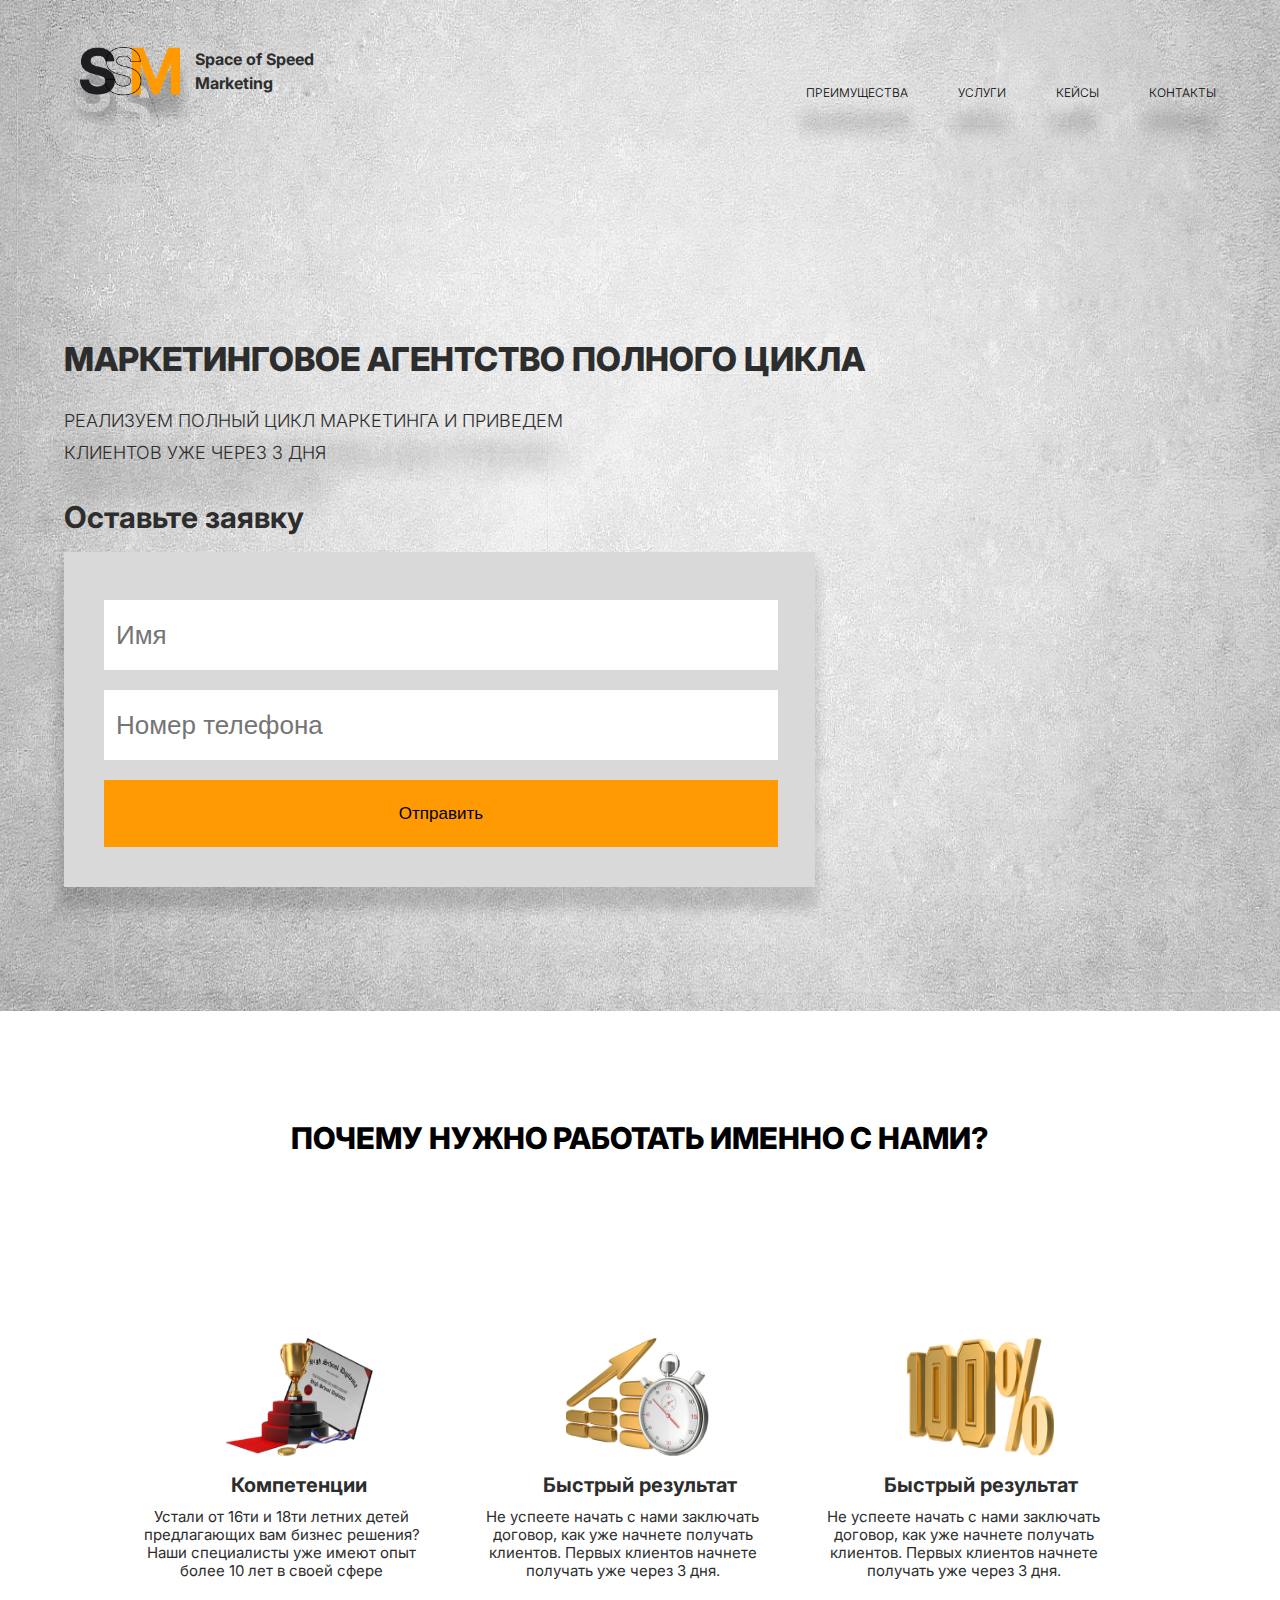
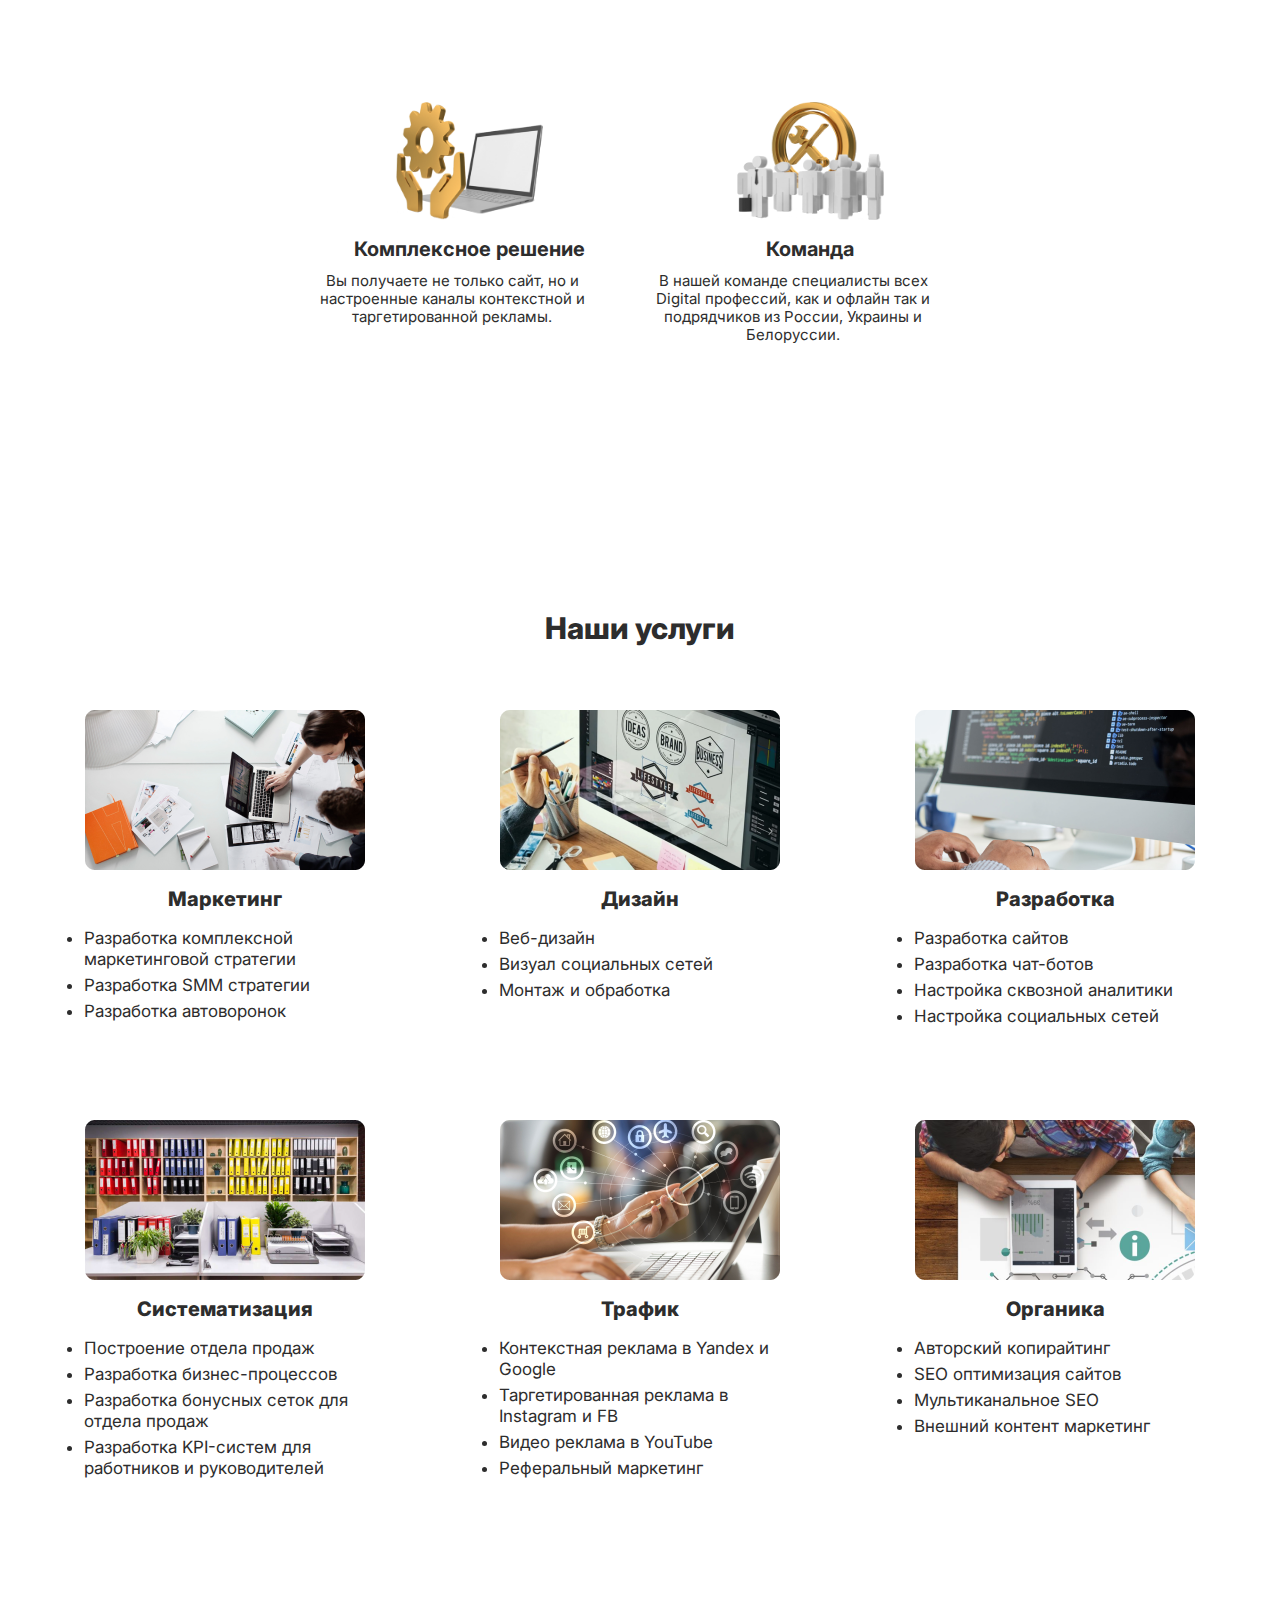
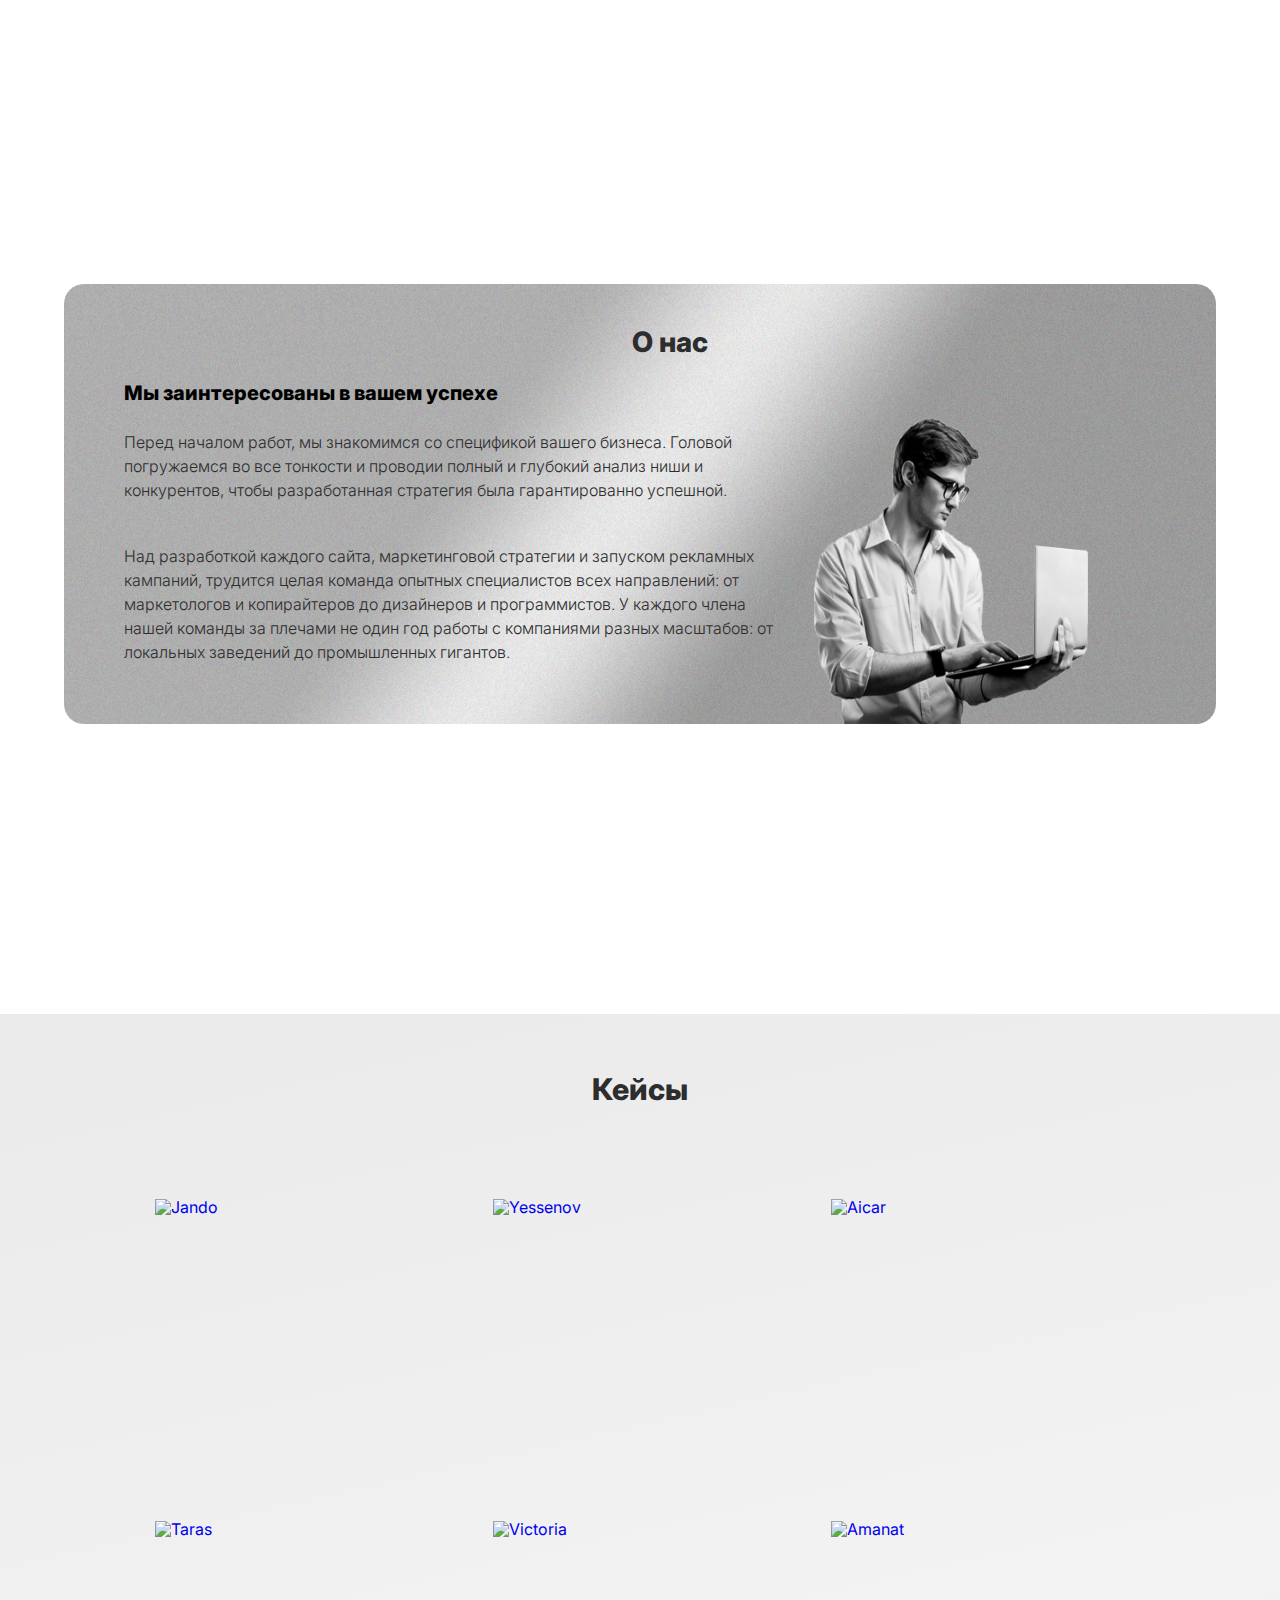
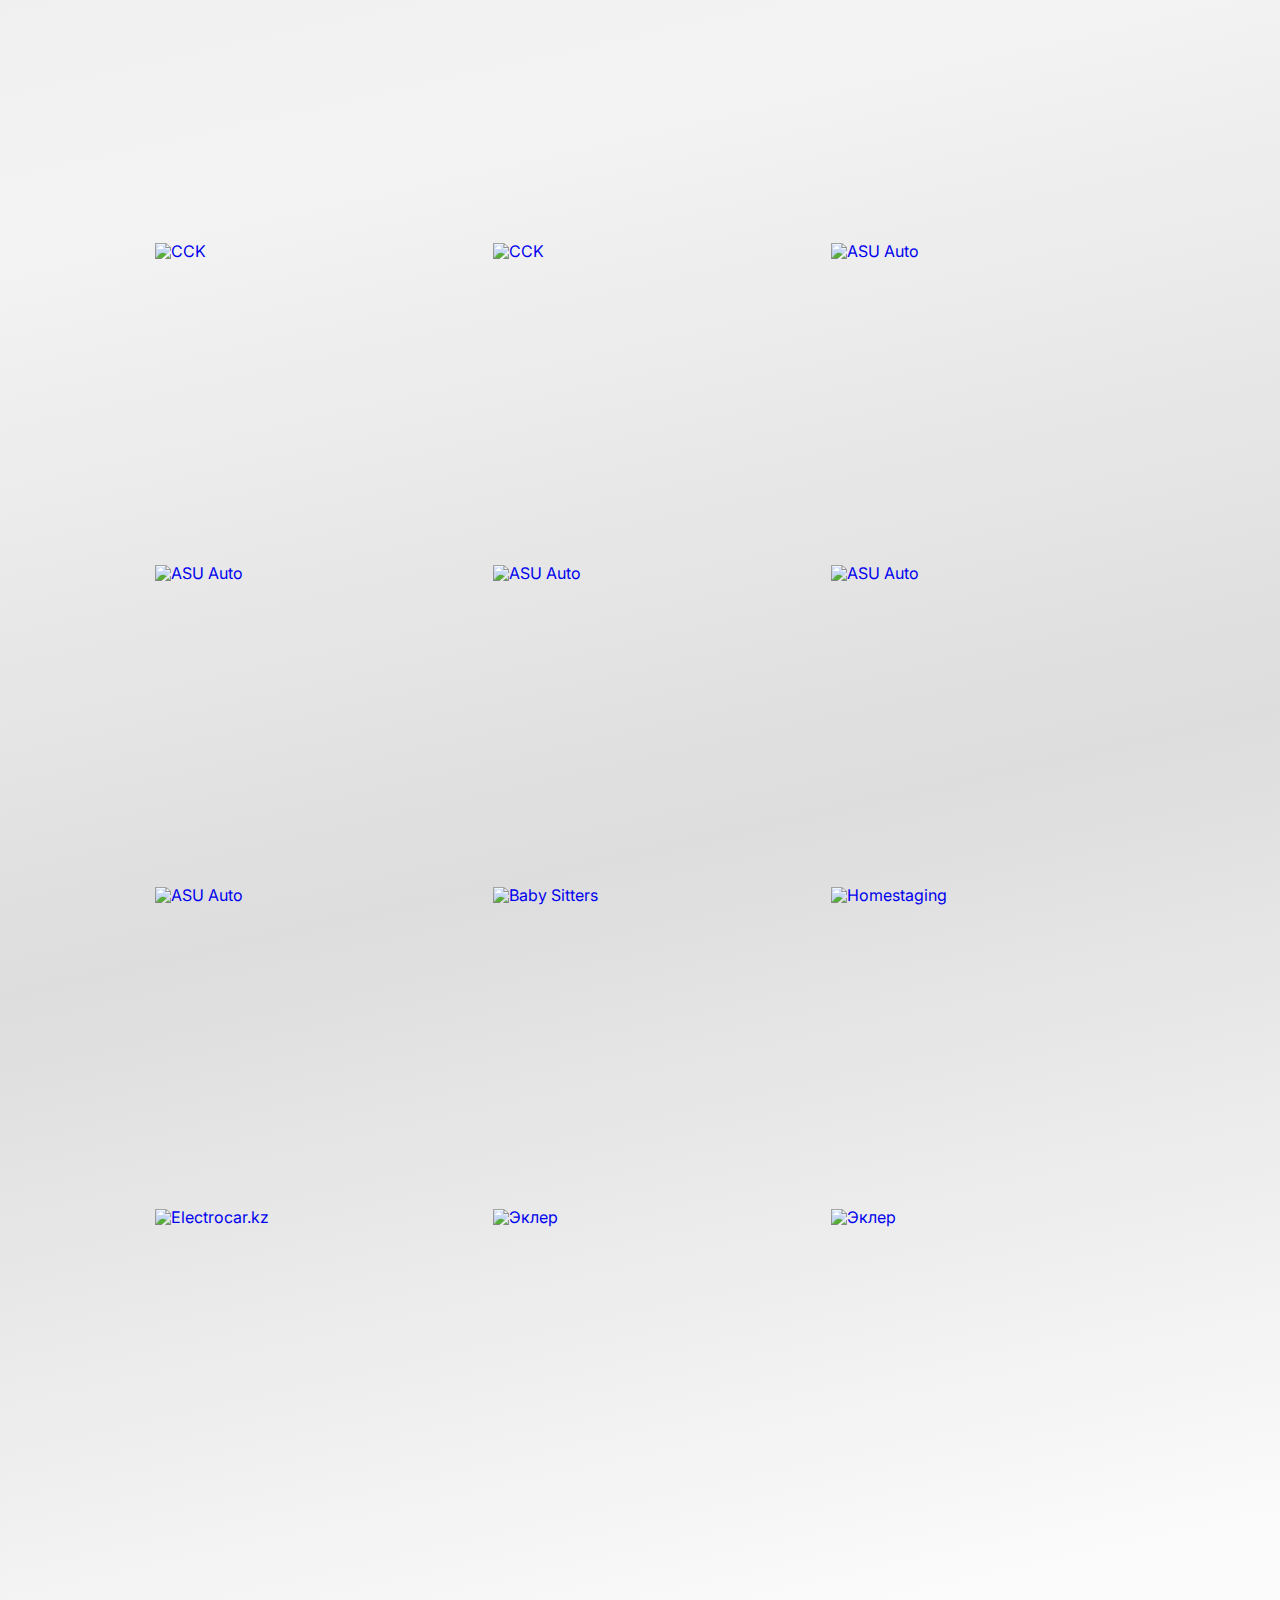
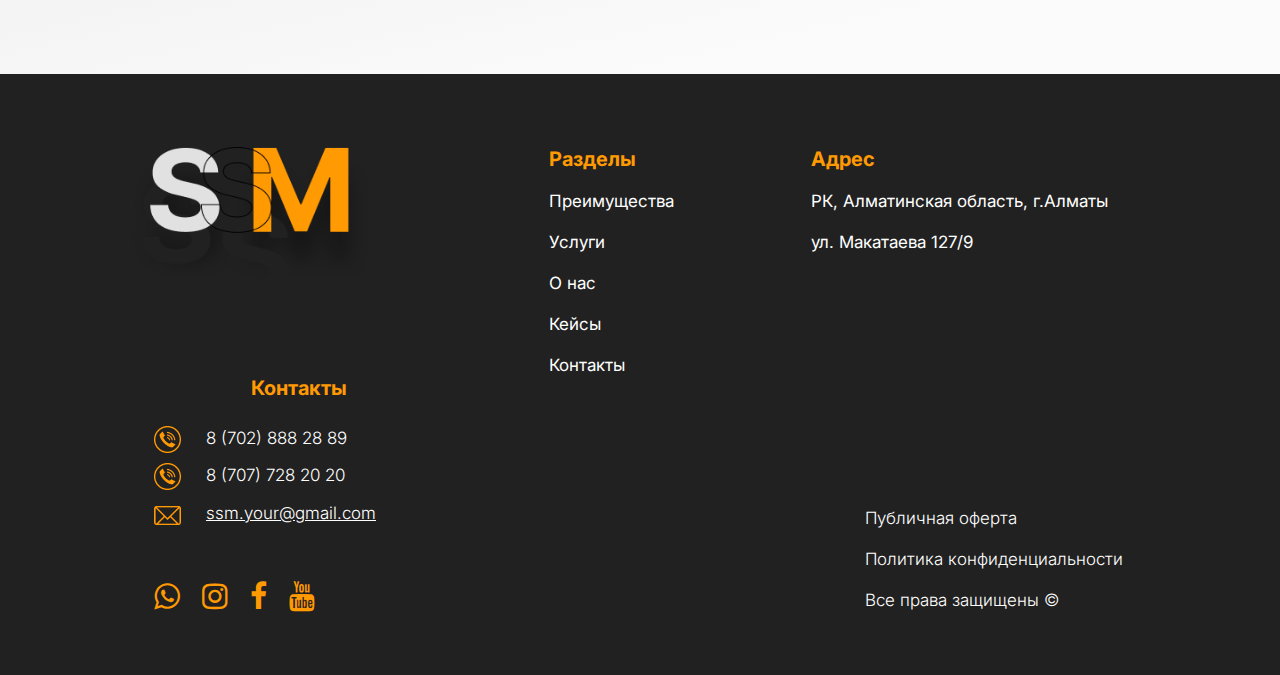
==== commit 17ae93da: "SSM v2.2.0 : completed" ====
--- a/index.html
+++ b/index.html
@@ -10,6 +10,9 @@
   <link rel="stylesheet" href="./assets/css/reset.css" />
   <link rel="stylesheet" href="./assets/css/media-queries.css" />
 
+  <link rel="shortcut icon" href="./ssm-favicon.png" type="image/x-icon">
+
+
   <!-- Link to Google Fonts -->
   <link rel="preconnect" href="https://fonts.googleapis.com">
   <link rel="preconnect" href="https://fonts.gstatic.com" crossorigin>
@@ -18,9 +21,8 @@
   <!-- Link to Font Awesome icons -->
   <link rel="stylesheet" href="https://cdnjs.cloudflare.com/ajax/libs/font-awesome/4.7.0/css/font-awesome.min.css">
 
-
   <!-- Document title -->
-  <title>Space of Speed Marketing</title>
+  <title>SSM</title>
 
 </head>
 
@@ -47,10 +49,10 @@
               <!-- Nav. panel -->
               <nav class="header__nav">
                 <ul>
-                  <a href="#"><li>Преимущества</li></a>
-                  <a href="#"><li>Услуги</li></a>
-                  <a href="#"><li>Кейсы</li></a>
-                  <a href="#"><li>Контакты</li></a>
+                  <a href="#anchor-work-w-us"><li>Преимущества</li></a>
+                  <a href="#anchor-our-services"><li>Услуги</li></a>
+                  <a href="#anchor-cases"><li>Кейсы</li></a>
+                  <a href="#anchor-bottom"><li>Контакты</li></a>
                 </ul>
               </nav>
 
@@ -91,6 +93,7 @@
       </section>
 
       <!-- Секция №2: "ПОЧЕМУ НУЖНО РАБОТАТЬ ИМЕННО С НАМИ?" -->
+      <a href="" name="anchor-work-w-us"></a>
       <section class="work-w-us">
         <div class="main-wrapper">
           <div class="work-w-us__inner">
@@ -209,6 +212,7 @@
       </section>
 
       <!-- Секция №3: "Наши Услуги" -->
+      <a href="" name="anchor-our-services"></a>
       <section class="our-services">
         <div class="main-wrapper">
           <div class="our-services__inner">
@@ -356,6 +360,7 @@
       </section>
 
       <!-- Секция №4: "О нас" -->
+      <a href="" name="anchor-about-us"></a>
       <section class="about-us">
         <div class="main-wrapper">
           <div class="about-us__inner">
@@ -403,6 +408,7 @@
       </section>
 
       <!-- Секция №4: "Кейсы" -->
+      <a href="" name="anchor-cases"></a>
       <section class="cases">
         <div class="main-wrapper">
           <div class="cases__outer">
@@ -712,27 +718,6 @@
                     <a href="#">
                       <div class="cases__flex-item">
                           <div class="cases__flex-item-img">
-                            <img class="cases-img" src="./assets/images/cases/cases__flex-item-img-17.png" alt="Sapar Time">
-                          </div>
-
-                          <div class="cases__flex-item-hover-wrapper">
-                            <div class="cases__flex-item-hover">
-                                <div class="cases__flex-item-hover-txt">
-                                  <p>
-                                      Сделано: 
-
-                                      Результат: 
-                                                                                                                                      
-                                  </p>
-                                </div>
-                            </div>
-                          </div>
-                      </div>
-                    </a>
-
-                    <a href="#">
-                      <div class="cases__flex-item">
-                          <div class="cases__flex-item-img">
                             <img class="cases-img" src="./assets/images/cases/cases__flex-item-img-18.png" alt="Эклер">
                           </div>
 
@@ -769,105 +754,7 @@
                       </div>
                     </a>
 
-                    <a href="#">
-                      <div class="cases__flex-item">
-                          <div class="cases__flex-item-img">
-                            <img class="cases-img" src="./assets/images/cases/cases__flex-item-img-20.png" alt="Эклер">
-                          </div>
-
-                          <div class="cases__flex-item-hover-wrapper">
-                            <div class="cases__flex-item-hover">
-                                <div class="cases__flex-item-hover-txt">
-                                  <p>
-                                      Сделано: 
-
-                                      Результат: 
-                                  </p>
-                                </div>
-                            </div>
-                          </div>
-                      </div>
-                    </a>
-
-                    <a href="#">
-                      <div class="cases__flex-item">
-                          <div class="cases__flex-item-img">
-                            <img class="cases-img" src="./assets/images/cases/cases__flex-item-img-21.png" alt="Эклер">
-                          </div>
-
-                          <div class="cases__flex-item-hover-wrapper">
-                            <div class="cases__flex-item-hover">
-                                <div class="cases__flex-item-hover-txt">
-                                  <p>
-                                      Сделано: 
-
-                                      Результат: 
-                                  </p>
-                                </div>
-                            </div>
-                          </div>
-                      </div>
-                    </a>
-
-                    <a href="#">
-                      <div class="cases__flex-item">
-                          <div class="cases__flex-item-img">
-                            <img class="cases-img" src="./assets/images/cases/cases__flex-item-img-22.png" alt="Эклер">
-                          </div>
-
-                          <div class="cases__flex-item-hover-wrapper">
-                            <div class="cases__flex-item-hover">
-                                <div class="cases__flex-item-hover-txt">
-                                  <p>
-                                      Сделано: 
-
-                                      Результат: 
-                                  </p>
-                                </div>
-                            </div>
-                          </div>
-                      </div>
-                    </a>
-
-                    <a href="#">
-                      <div class="cases__flex-item">
-                          <div class="cases__flex-item-img">
-                            <img class="cases-img" src="./assets/images/cases/cases__flex-item-img-23.png" alt="Эклер">
-                          </div>
-
-                          <div class="cases__flex-item-hover-wrapper">
-                            <div class="cases__flex-item-hover">
-                                <div class="cases__flex-item-hover-txt">
-                                  <p>
-                                      Сделано: 
-
-                                      Результат: 
-                                  </p>
-                                </div>
-                            </div>
-                          </div>
-                      </div>
-                    </a>
-
-                    <a href="#">
-                      <div class="cases__flex-item">
-                          <div class="cases__flex-item-img">
-                            <img class="cases-img" src="./assets/images/cases/cases__flex-item-img-24.png" alt="Эклер">
-                          </div>
-
-                          <div class="cases__flex-item-hover-wrapper">
-                            <div class="cases__flex-item-hover">
-                                <div class="cases__flex-item-hover-txt">
-                                  <p>
-                                      Сделано: 
-
-                                      Результат: 
-                                  </p>
-                                </div>
-                            </div>
-                          </div>
-                      </div>
-                    </a>
+
                 </div>
 
 
@@ -876,13 +763,6 @@
           </div>
         </div>
       </section>
-
-    
-
-
-
-
-
     </main>
       <a href="#top" class="go-top" data-go-top>
         <ion-icon name="chevron-up"></ion-icon>
@@ -895,6 +775,7 @@
       <script nomodule src="https://unpkg.com/ionicons@5.5.2/dist/ionicons/ionicons.js"></script>
 
     </body>
+    <a href="" name="anchor-bottom"></a>
   <footer>
     <div class="footer">
       <div class="main-wrapper">
@@ -920,11 +801,11 @@
               </div>
 
               <!-- Ссылки -->
-              <a href="#">Преимущества</a>
-              <a href="#">Услуги</a>
-              <a href="#">О нас</a>
-              <a href="#">Кейсы</a>
-              <a href="#">Контакты</a>
+              <a href="#anchor-work-w-us">Преимущества</a>
+              <a href="#anchor-our-services">Услуги</a>
+              <a href="#anchor-about-us">О нас</a>
+              <a href="#anchor-cases">Кейсы</a>
+              <a href="#bottom">Контакты</a>
 
             </div>
 
--- a/assets/css/style.css
+++ b/assets/css/style.css
@@ -19,7 +19,7 @@
 }
 
 ::-webkit-scrollbar { width: 8px; }
-::-webkit-scrollbar-track { background: var(--white); }
+::-webkit-scrollbar-track { background: var(--grey-d9); }
 ::-webkit-scrollbar-thumb {
   height: 220px;
   border-radius: 8px;
@@ -135,11 +135,11 @@
   position: fixed;
   bottom: 20px;
   right: 20px;
-  background: red;
+  background: var(--yellow);
   color: var(--white);
   font-size: 20px;
-  width: 40px;
-  height: 40px;
+  width: 50px;
+  height: 50px;
   display: grid;
   place-items: center;
   border-radius: 50%;
@@ -150,7 +150,7 @@
   transition: opacity 0.25s ease-in;
 }
 
-.go-top:hover { --amaranth: hsl(349, 69%, 43%); }
+.go-top:hover { background: var(--yellow-hover); }
 
 .go-top.active {
   opacity: 1;
@@ -291,7 +291,7 @@
 }
 
 .work-w-us__img {
-  width: 167px;
+  width: 147px;
   height: 118px;
 }
 
@@ -477,8 +477,8 @@
   # Секция №4: "О нас"
 ***************************************************************************************************/
 .about-us {
-  padding-top: 81px;
-  padding-bottom: 75px;
+  padding-top: 270px;
+  padding-bottom: 290px;
 }
 
 .about-us__bg {
--- a/assets/css/media-queries.css
+++ b/assets/css/media-queries.css
@@ -28,15 +28,11 @@
   }
 
   .head__title {
-    width: 82%;
-    font-weight: 800;
-    font-size: 45px;
-    line-height: 43px;
-    color: var(--grey-main);
-    font-style: normal;
-    text-shadow: 0px 35px 25px rgba(0, 0, 0, 0.25);
-  
-    margin-bottom: 24px;
+
+    font-size: 34px;
+    line-height: 56px;
+
+    margin-bottom: 18px;
   }
 
   .head__subtitle {
@@ -226,16 +222,24 @@
   .head .main-wrapper {
     width: 90%;
   }
+  .header__logo {
+    gap: 0;
+  }
   
   .header__logo-img {
-    width: 172px;
-    height: 112px;
+    width: 131px;
+    height: 86px;
   }
 
   .header__nav ul {
     gap: 50px;
-    font-size: 15px;
-  }
+    font-size: 12px;
+  }
+  .header__logo-span {
+    font-size: 16px;
+    padding-top: 0;
+  }
+
 
   .head__title {
     width: 100%;
@@ -244,8 +248,10 @@
 
   .head__subtitle {
     width: 66%; 
-    font-size: 23px;
-  }
+    font-size: 18px;
+    line-height: 32px;
+  }
+
 
   .our-services .main-wrapper {
     width: 90%;
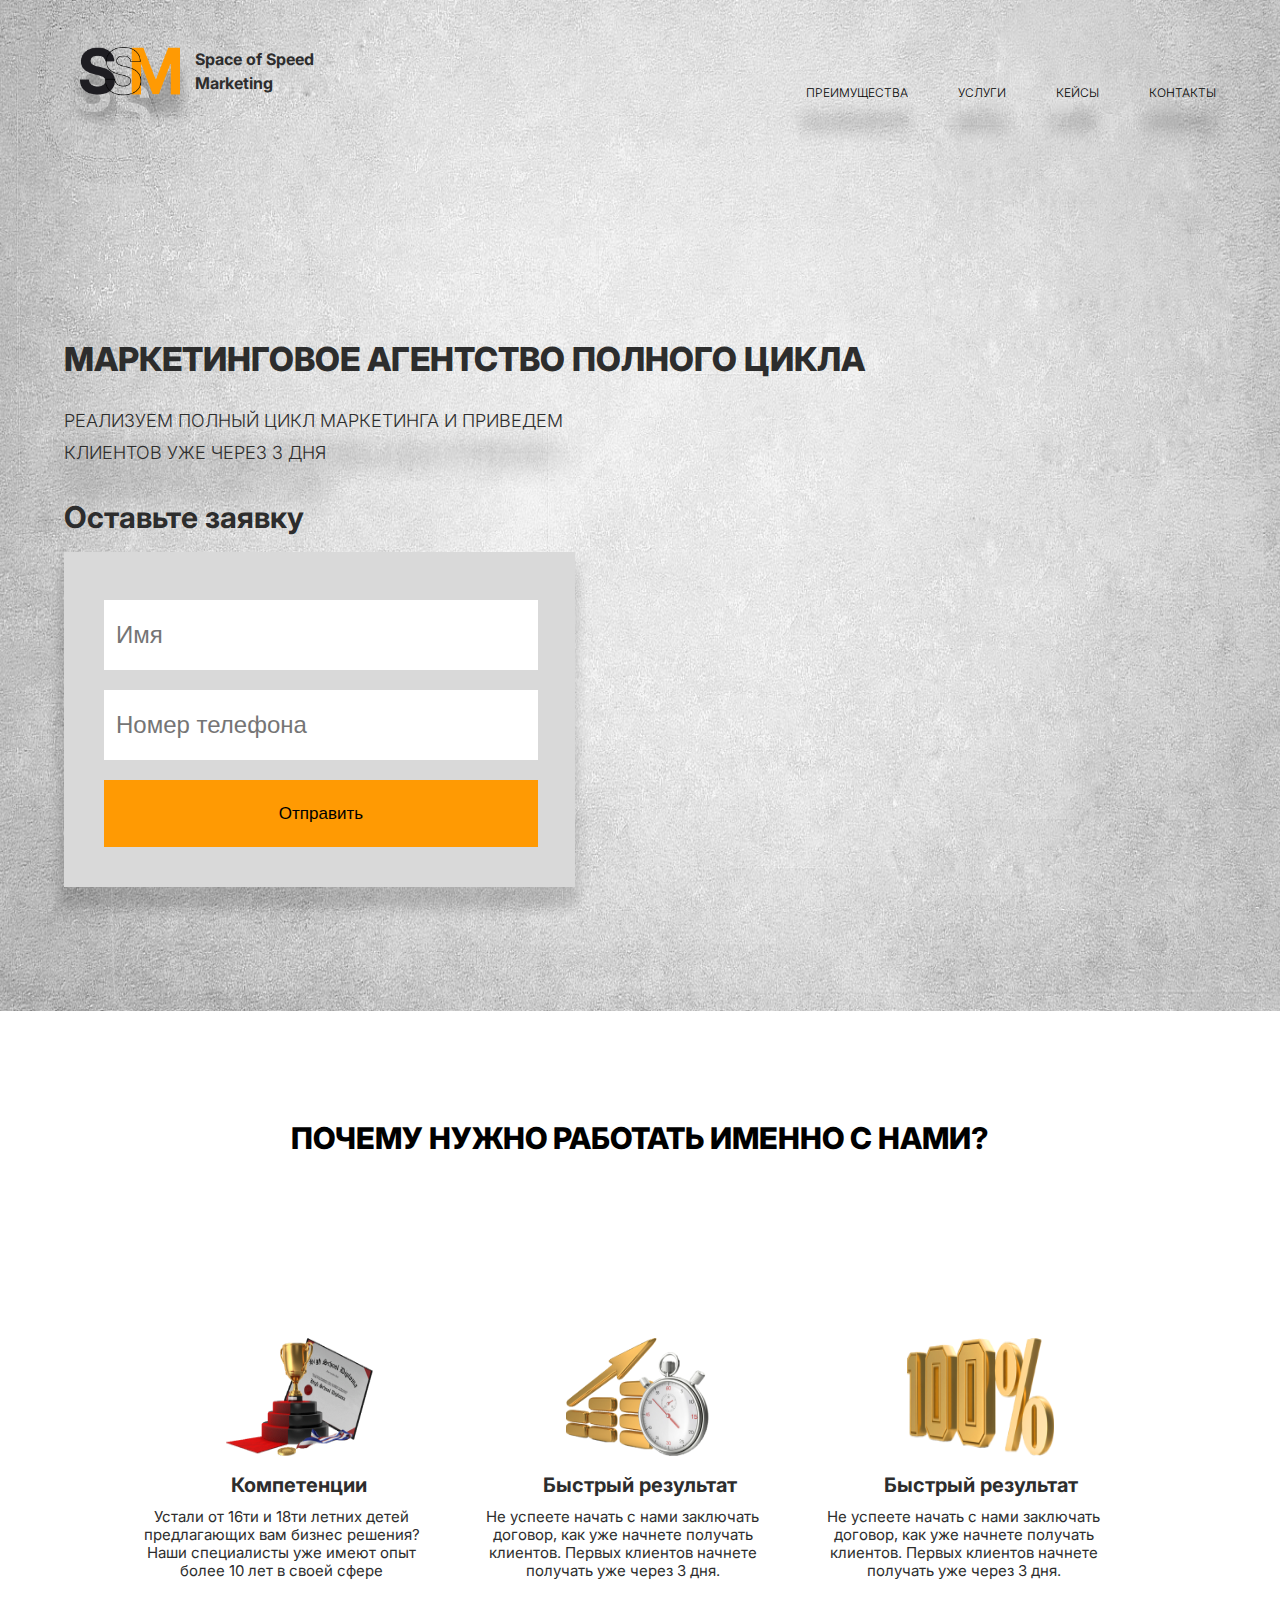
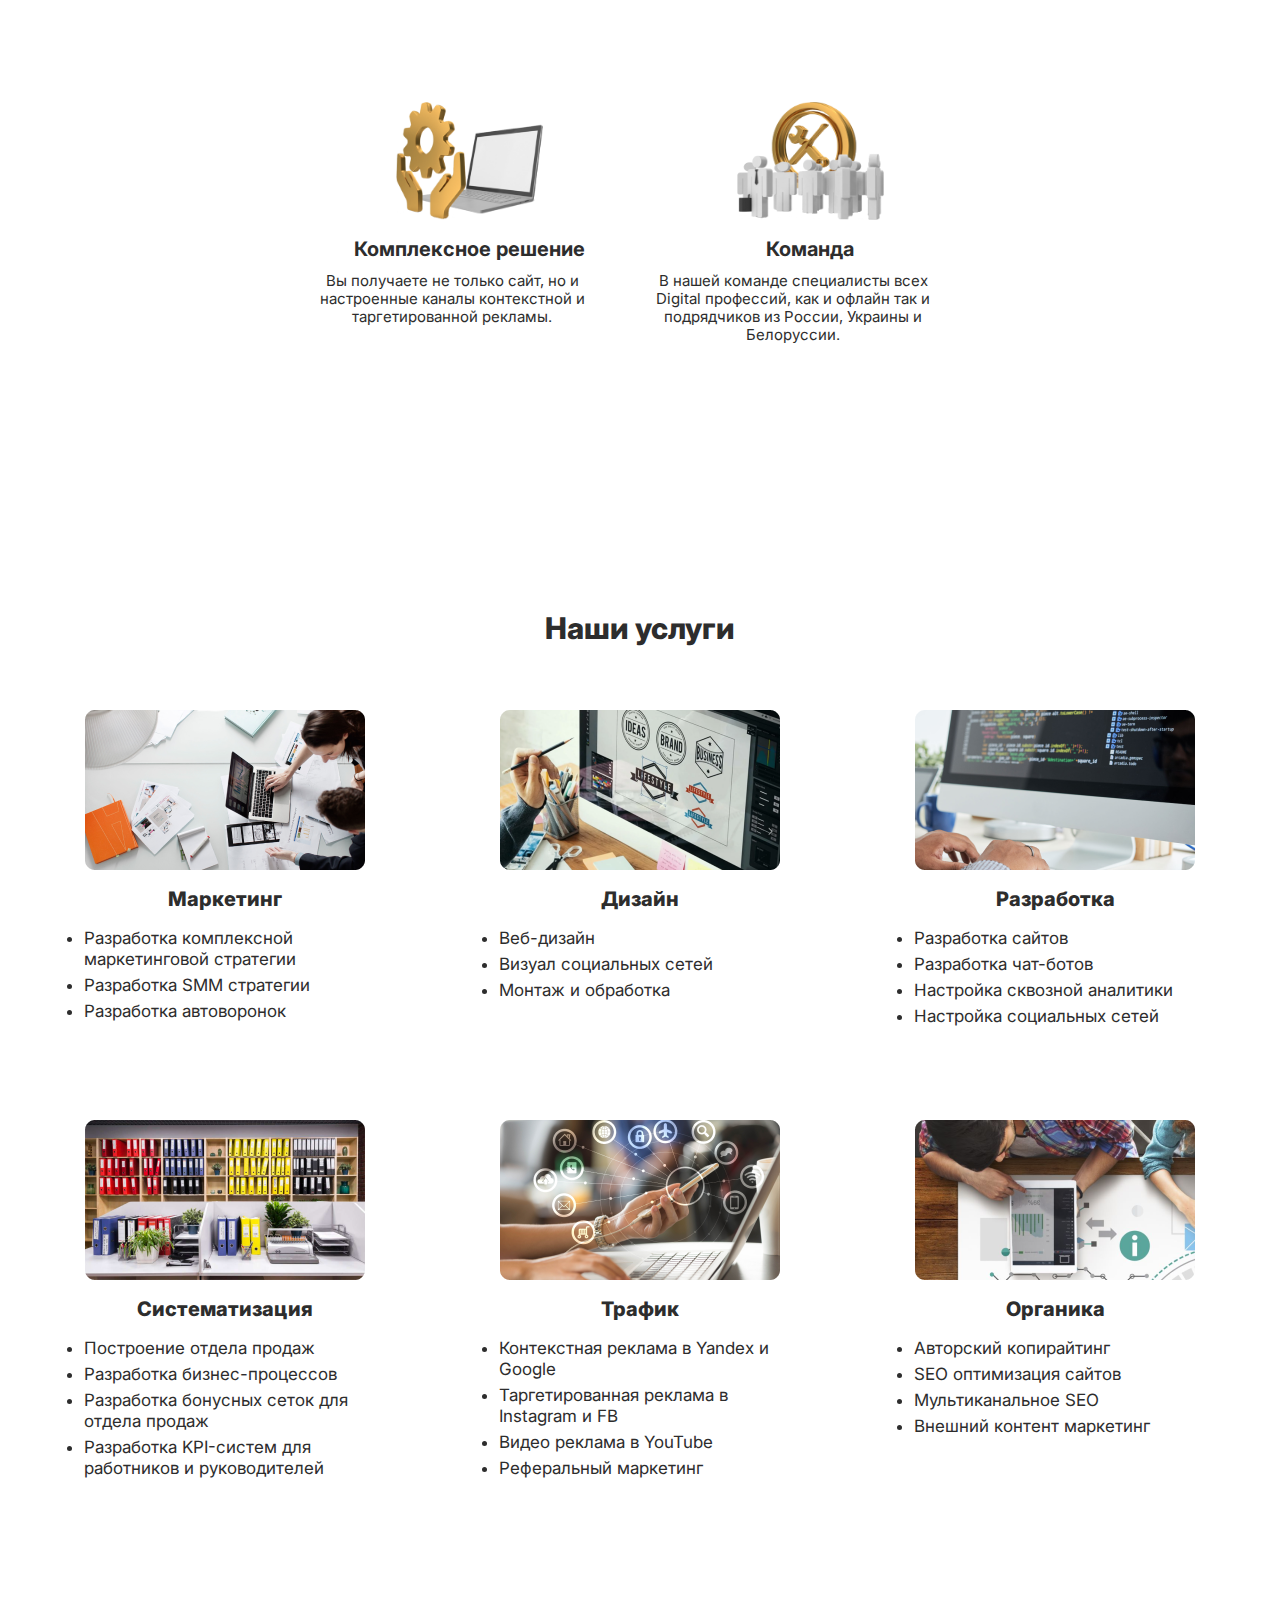
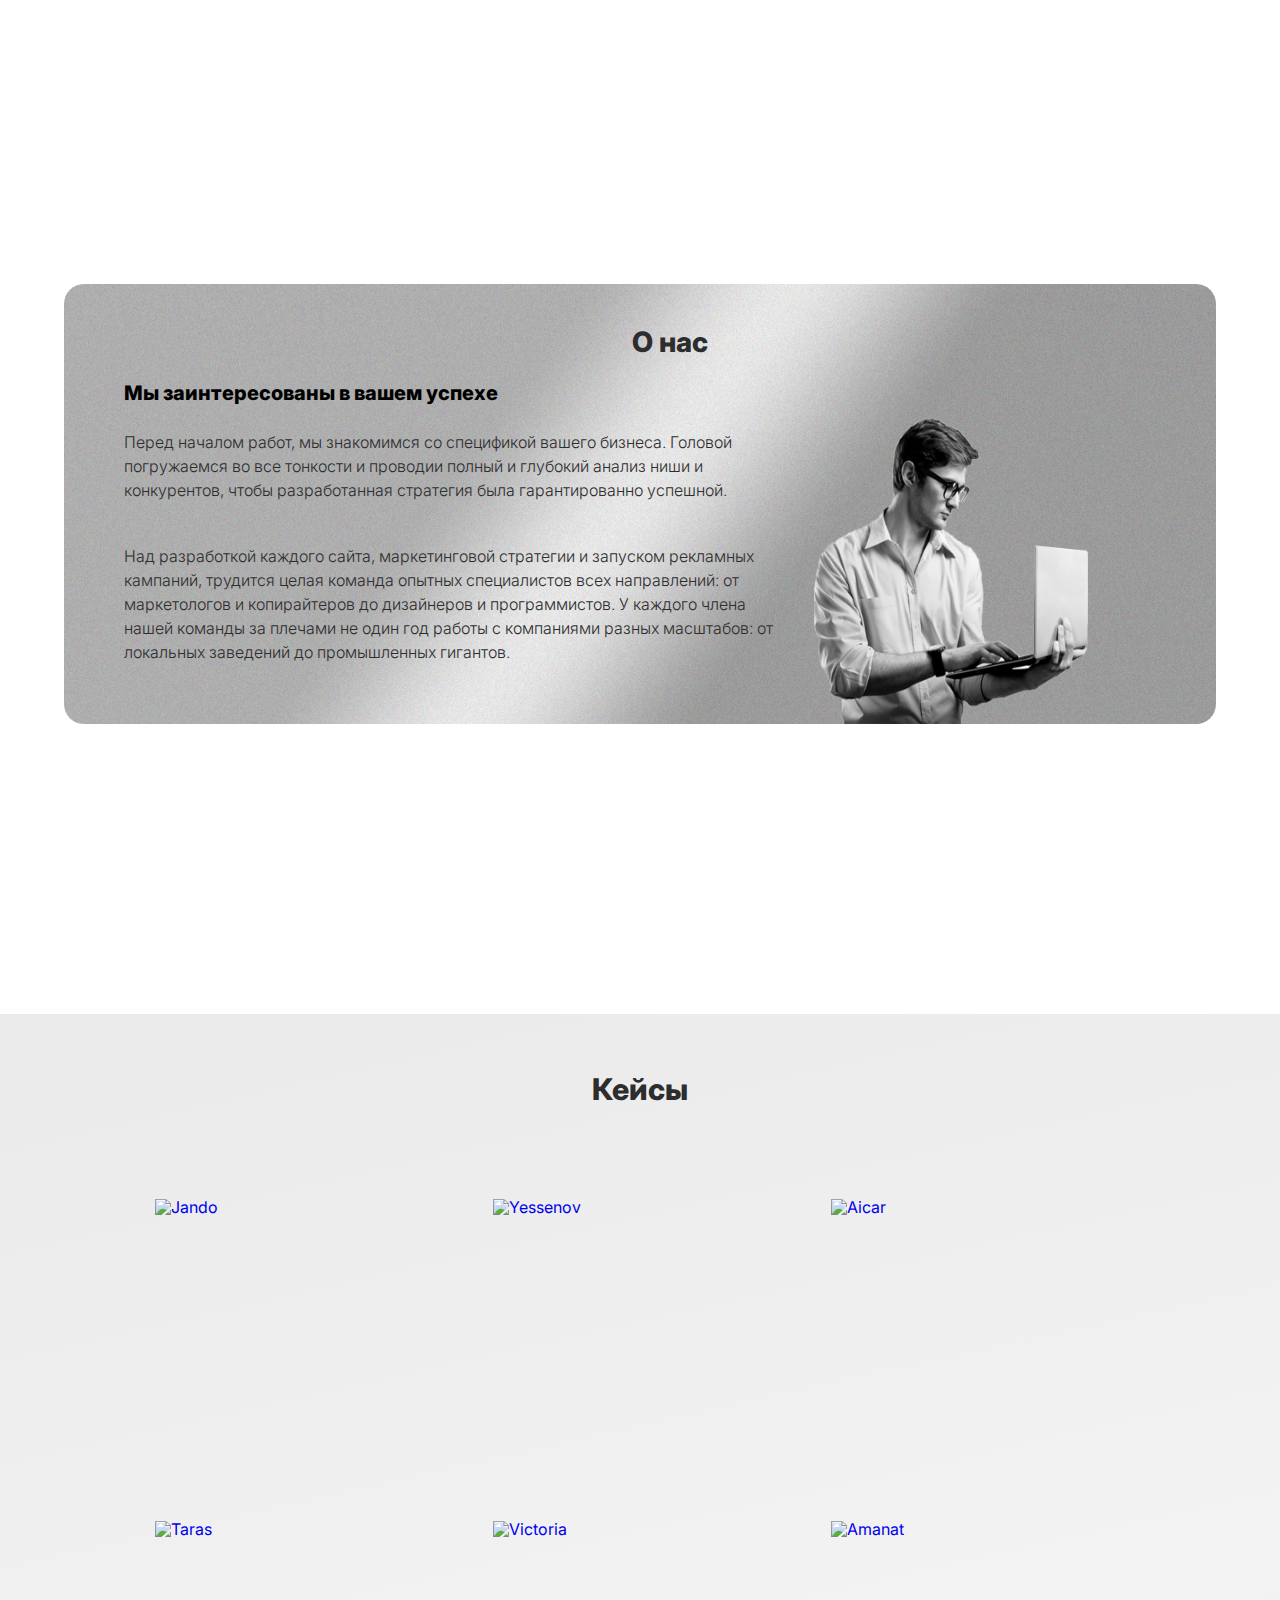
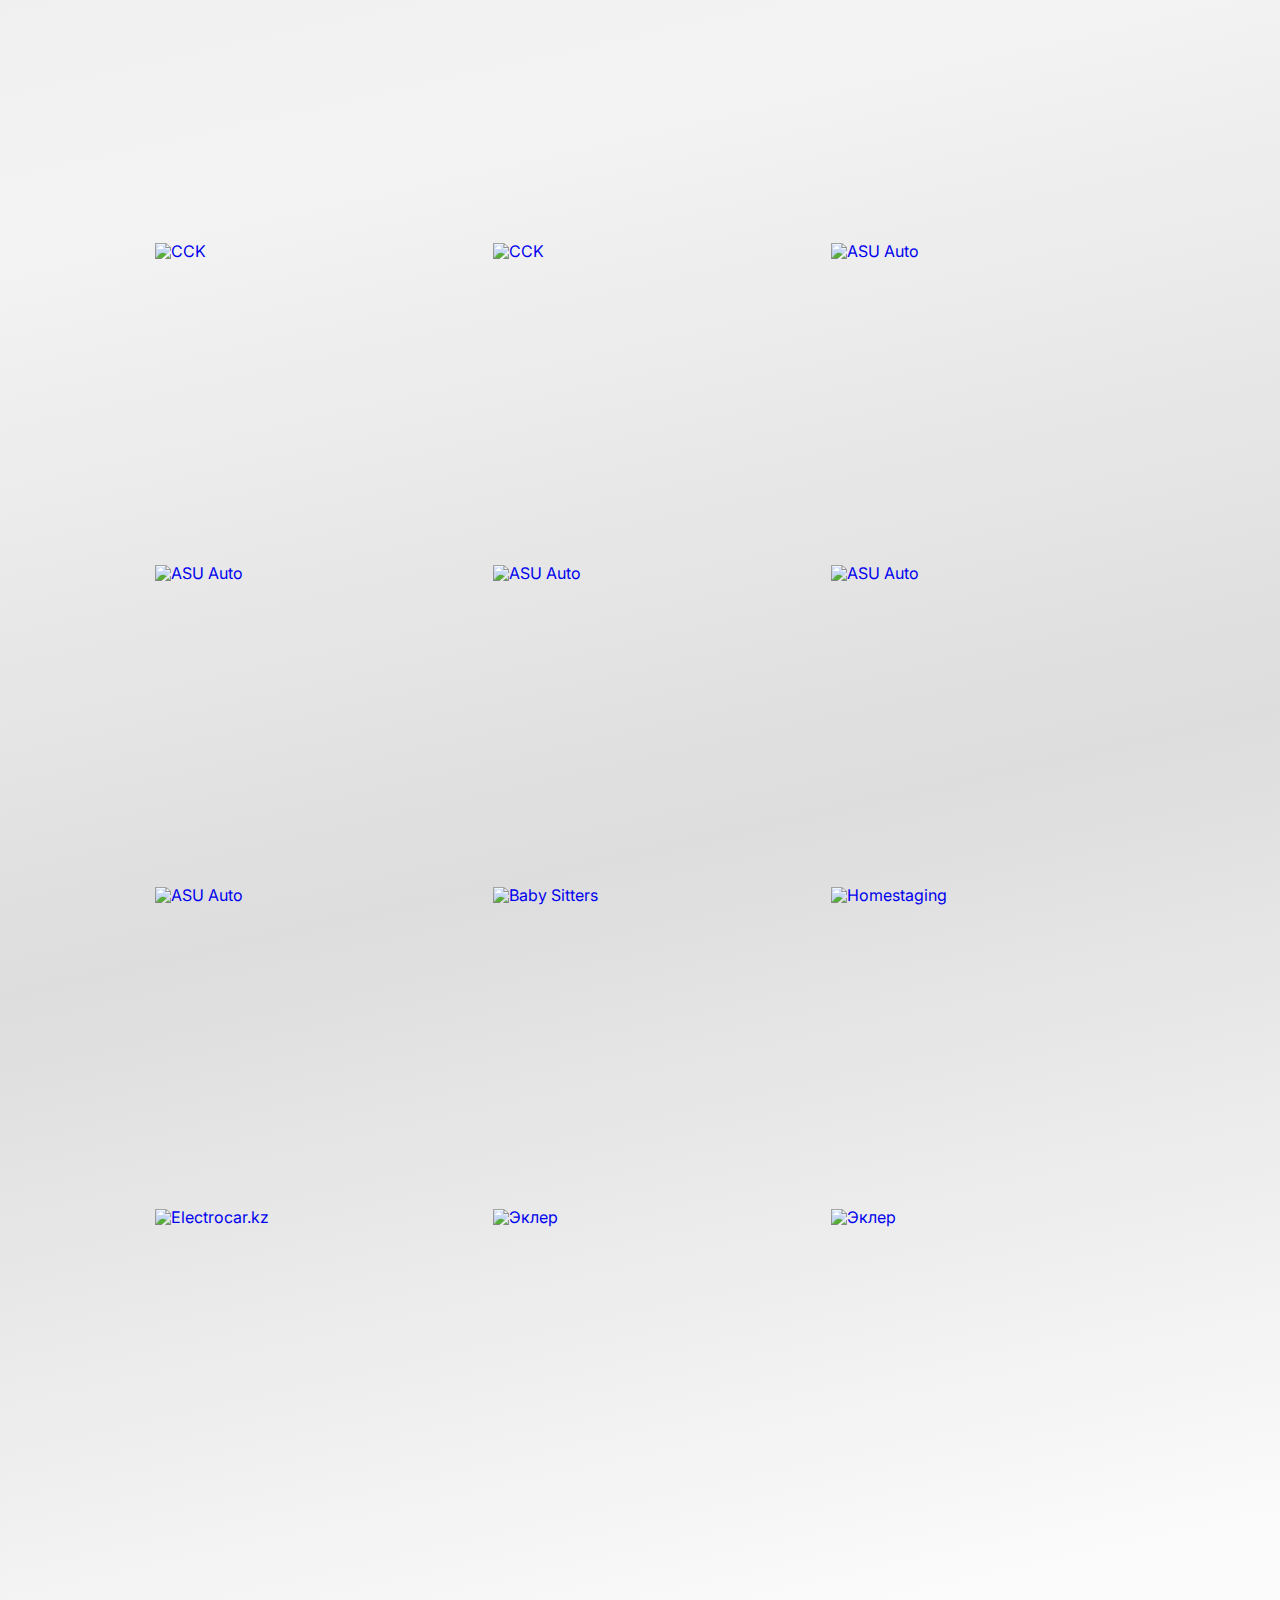
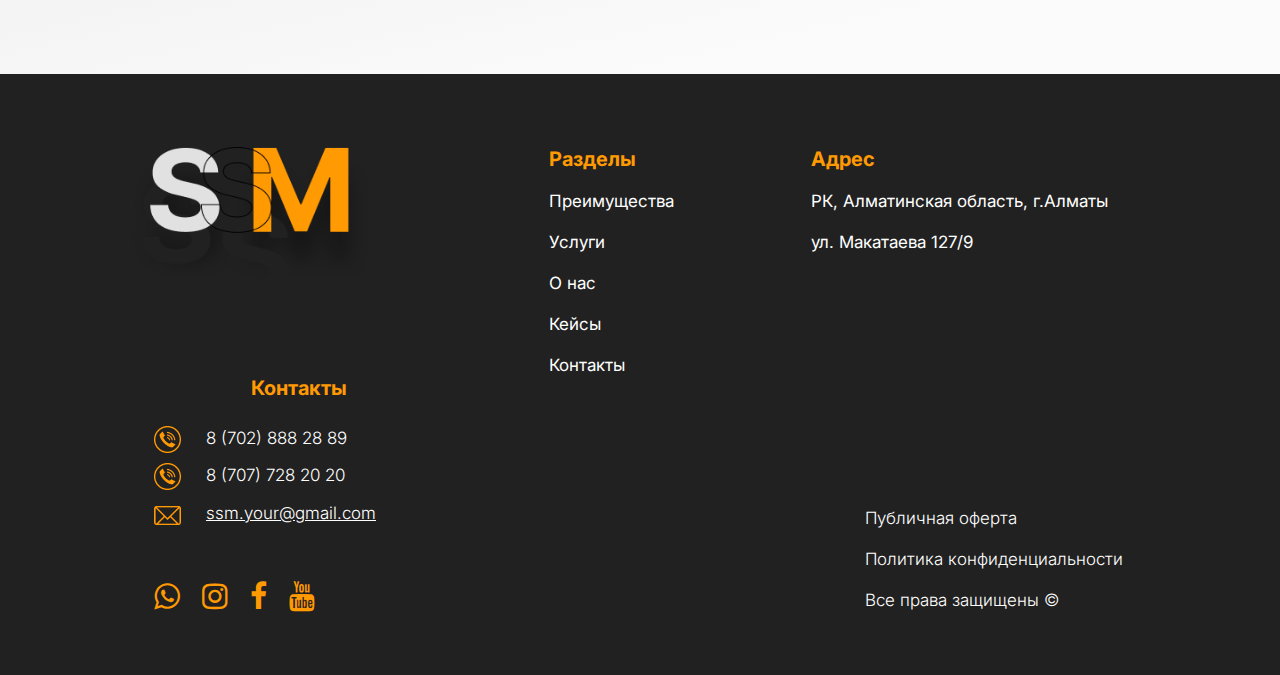
==== commit 196bbf9d: "head-form: updated" ====
--- a/index.html
+++ b/index.html
@@ -25,9 +25,7 @@
   <title>SSM</title>
 
 </head>
-
   <body>
-
     <main>
       <!-- Секция №1: "Шапка" -->
       <section class="head">
@@ -773,9 +771,9 @@
       <!---------------------- Ion-Icon link ------------------------->
       <script type="module" src="https://unpkg.com/ionicons@5.5.2/dist/ionicons/ionicons.esm.js"></script>
       <script nomodule src="https://unpkg.com/ionicons@5.5.2/dist/ionicons/ionicons.js"></script>
-
-    </body>
-    <a href="" name="anchor-bottom"></a>
+  </body>
+
+  <a href="" name="anchor-bottom"></a>
   <footer>
     <div class="footer">
       <div class="main-wrapper">
@@ -883,18 +881,10 @@
               <a href="#">Публичная оферта</a>
               <a href="#">Политика конфиденциальности</a>
               <a href="#">Все права защищены &#169;</a>
-
-
             </div>      
-
-
-
           </div>
         </div>
       </div>
     </div>
   </footer>
-
-
-
 </html>--- a/assets/css/style.css
+++ b/assets/css/style.css
@@ -265,7 +265,7 @@
   height: 68px;
   background: #FFF;
   border: 0;
-  font-size: 26px;
+  font-size: 24px;
   color: var(--black);
   padding-left: 12px;
 }
--- a/assets/css/media-queries.css
+++ b/assets/css/media-queries.css
@@ -52,7 +52,7 @@
   }
 
   .head-form__input {
-    width: 660px;
+    width: 420px;
   }
 
   .head {
@@ -712,6 +712,7 @@
   .head__title {
     width: 100%;
     font-size: 33px;
+    line-height: 46px;
   }
 
   .head__subtitle {
@@ -721,8 +722,41 @@
   .head-form-title {
     display: none;
   }
+
   .head__form-send {
-    display: none;
+    width: max-content;
+    padding-top: 26px;
+    padding-right: 12px;
+    padding-bottom: 26px;
+    padding-left: 12px;
+  
+    display: flex;
+    flex-direction: column;
+    gap: 16px;
+
+  }
+
+
+
+
+
+  .head-form__input {
+    width: 280px;
+    height: 48px;
+    background: #FFF;
+    border: 0;
+    font-size: 18px;
+    color: var(--black);
+    padding-left: 12px;
+  }
+
+  .head__form-send button {
+    height: 48px;
+    font-size: 18px;
+    padding-top: 18px;
+    padding-right: 14px;
+    padding-bottom: 14px;
+    padding-left: 12px;
   }
 
 
@@ -1017,6 +1051,8 @@
   .head__title {
     width: 100%;
     font-size: 27px;
+    line-height: 42px;
+
   }
 
   .about-us__bg {
@@ -1053,4 +1089,27 @@
     gap: 42px;
   }
 
+}
+
+@media only screen and (max-width: 356px) {
+
+  .head-form__input {
+    width: 240px;
+    height: 48px;
+    background: #FFF;
+    border: 0;
+    font-size: 18px;
+    color: var(--black);
+    padding-left: 12px;
+  }
+
+  .head__form-send button {
+    height: 48px;
+    font-size: 18px;
+    padding-top: 18px;
+    padding-right: 14px;
+    padding-bottom: 14px;
+    padding-left: 12px;
+  }
+
 }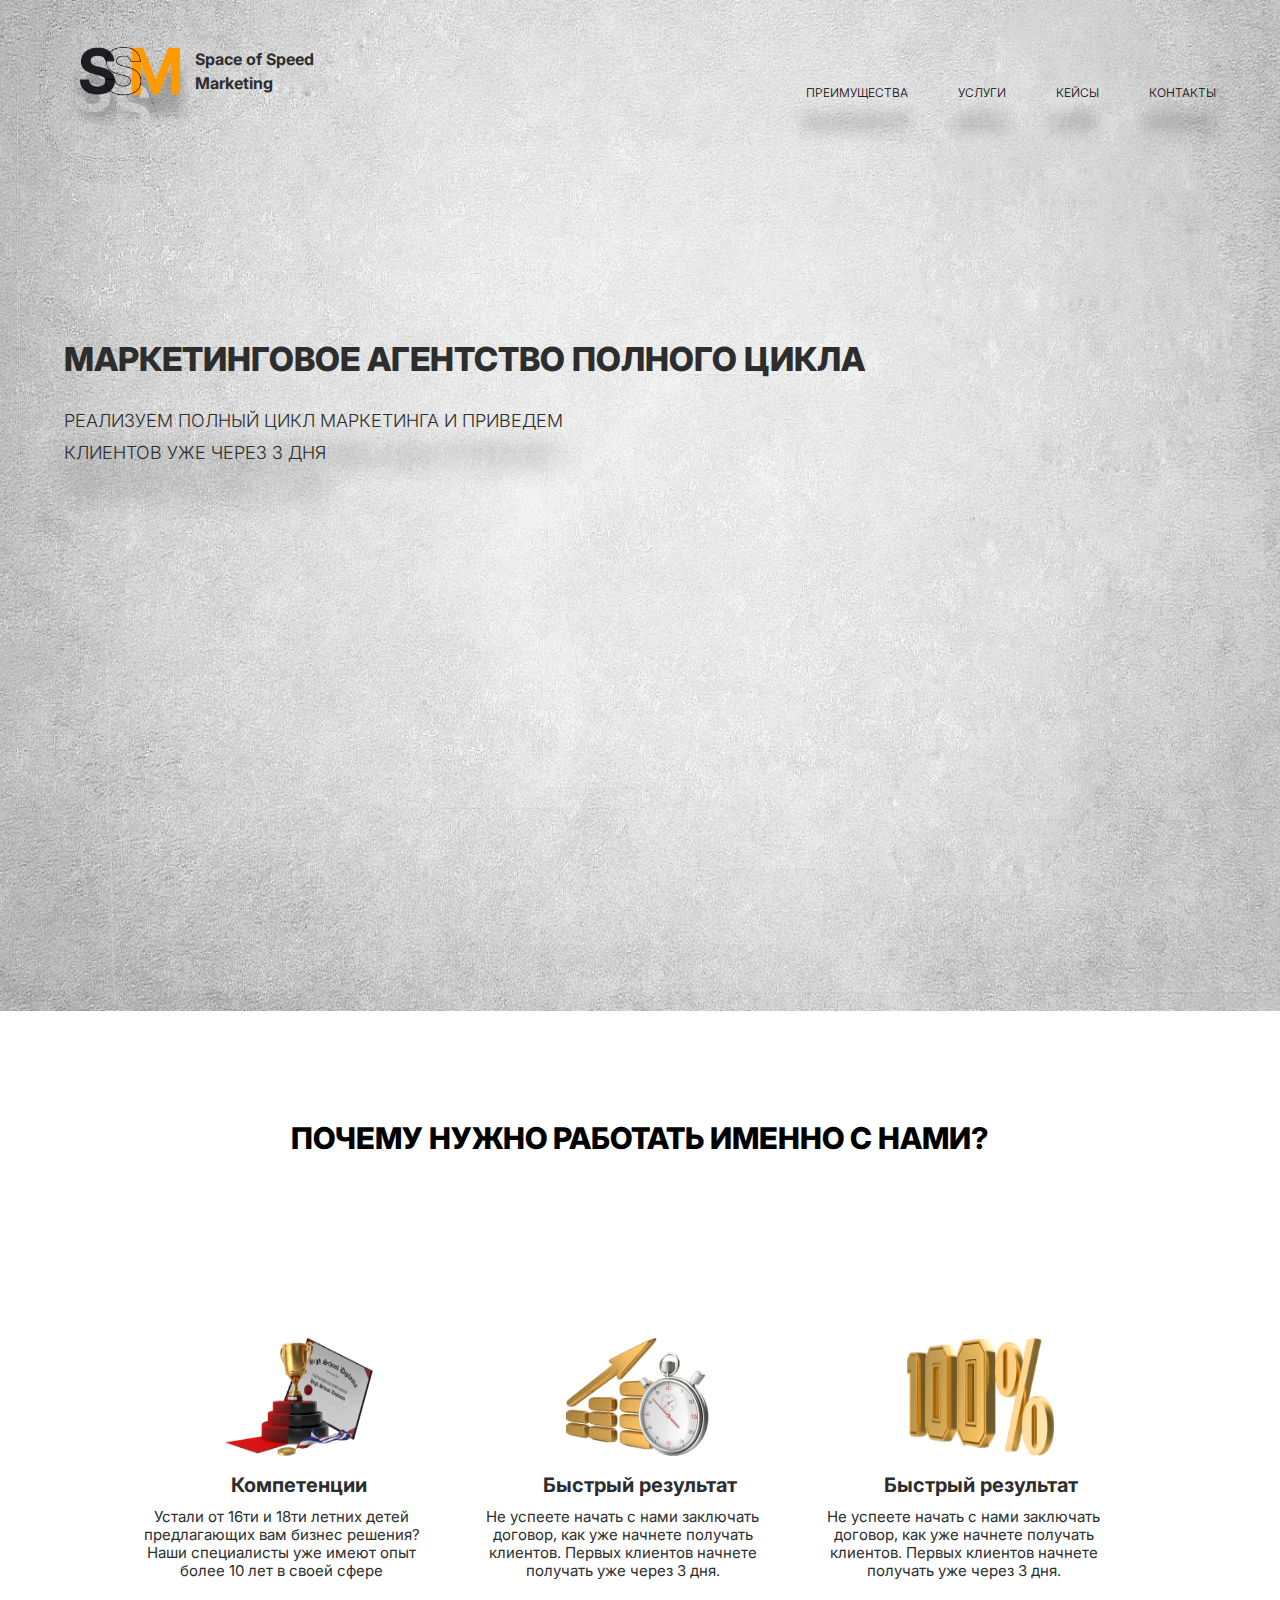
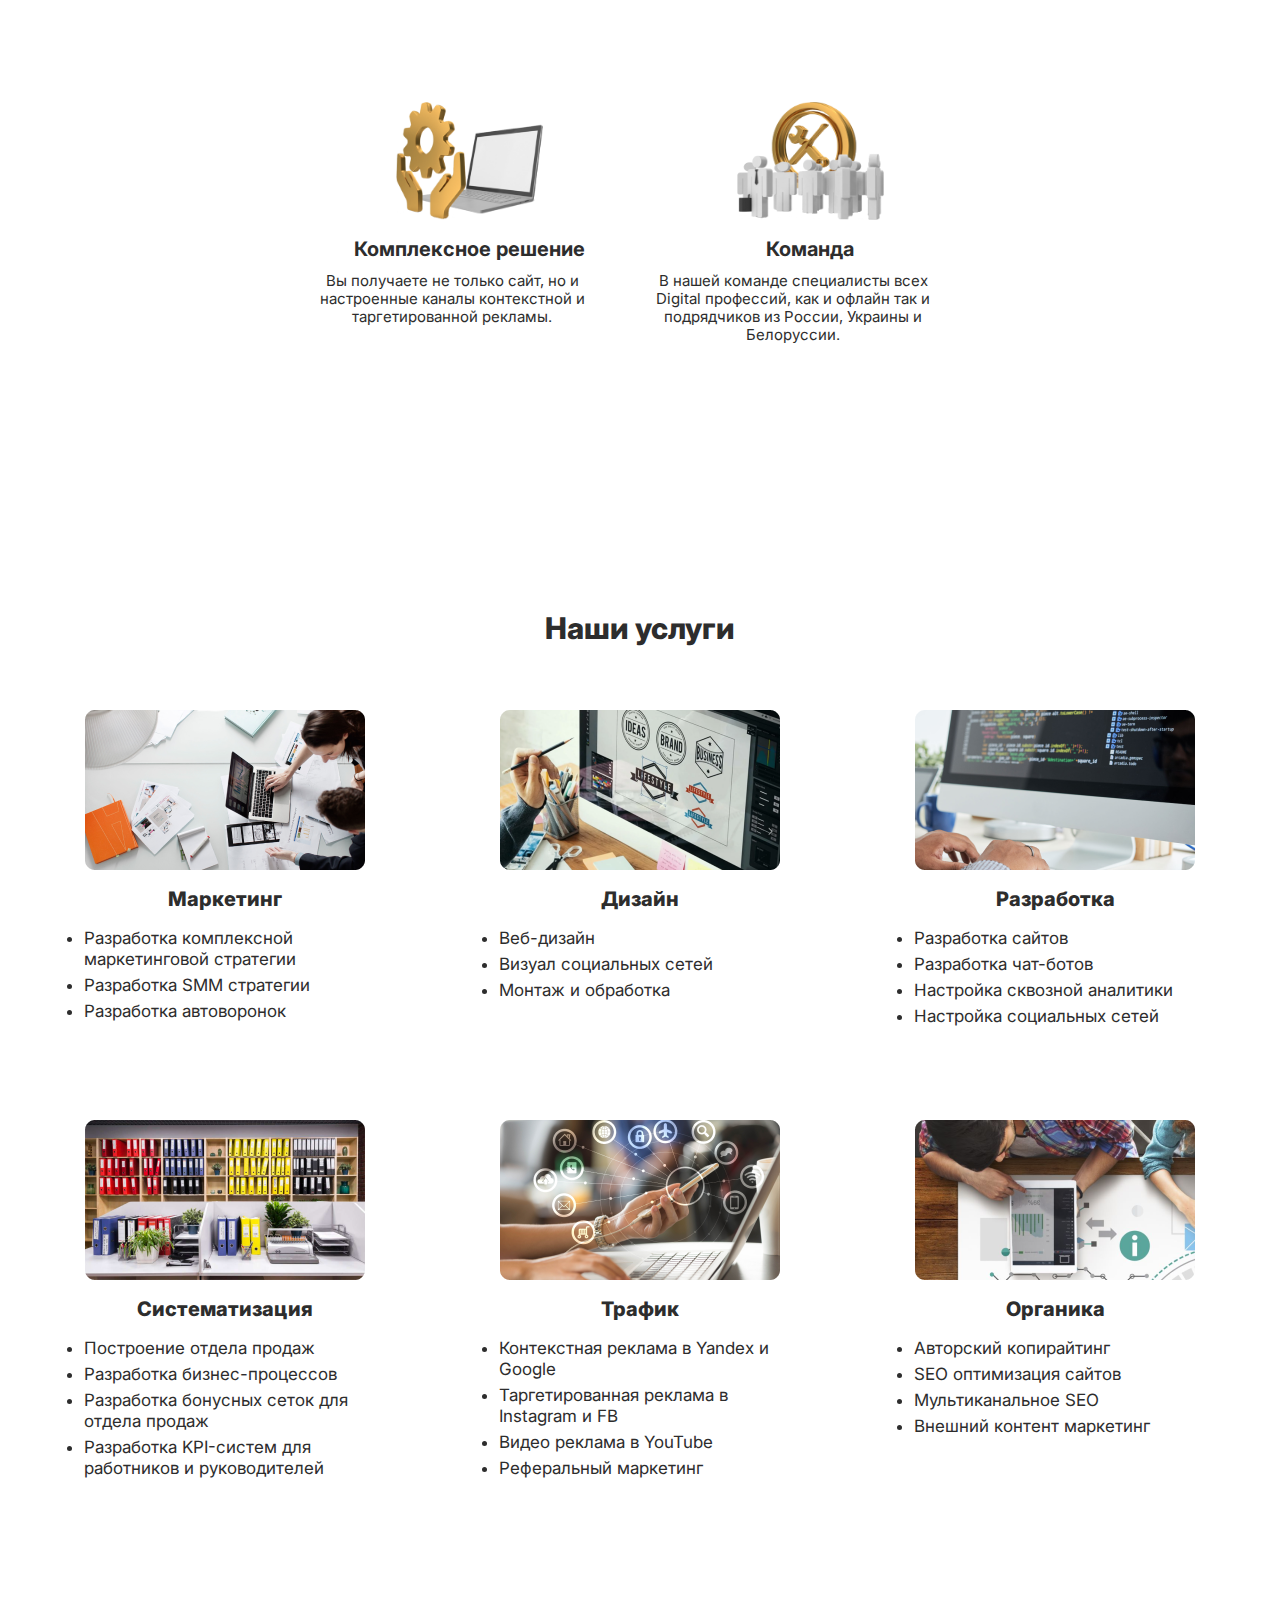
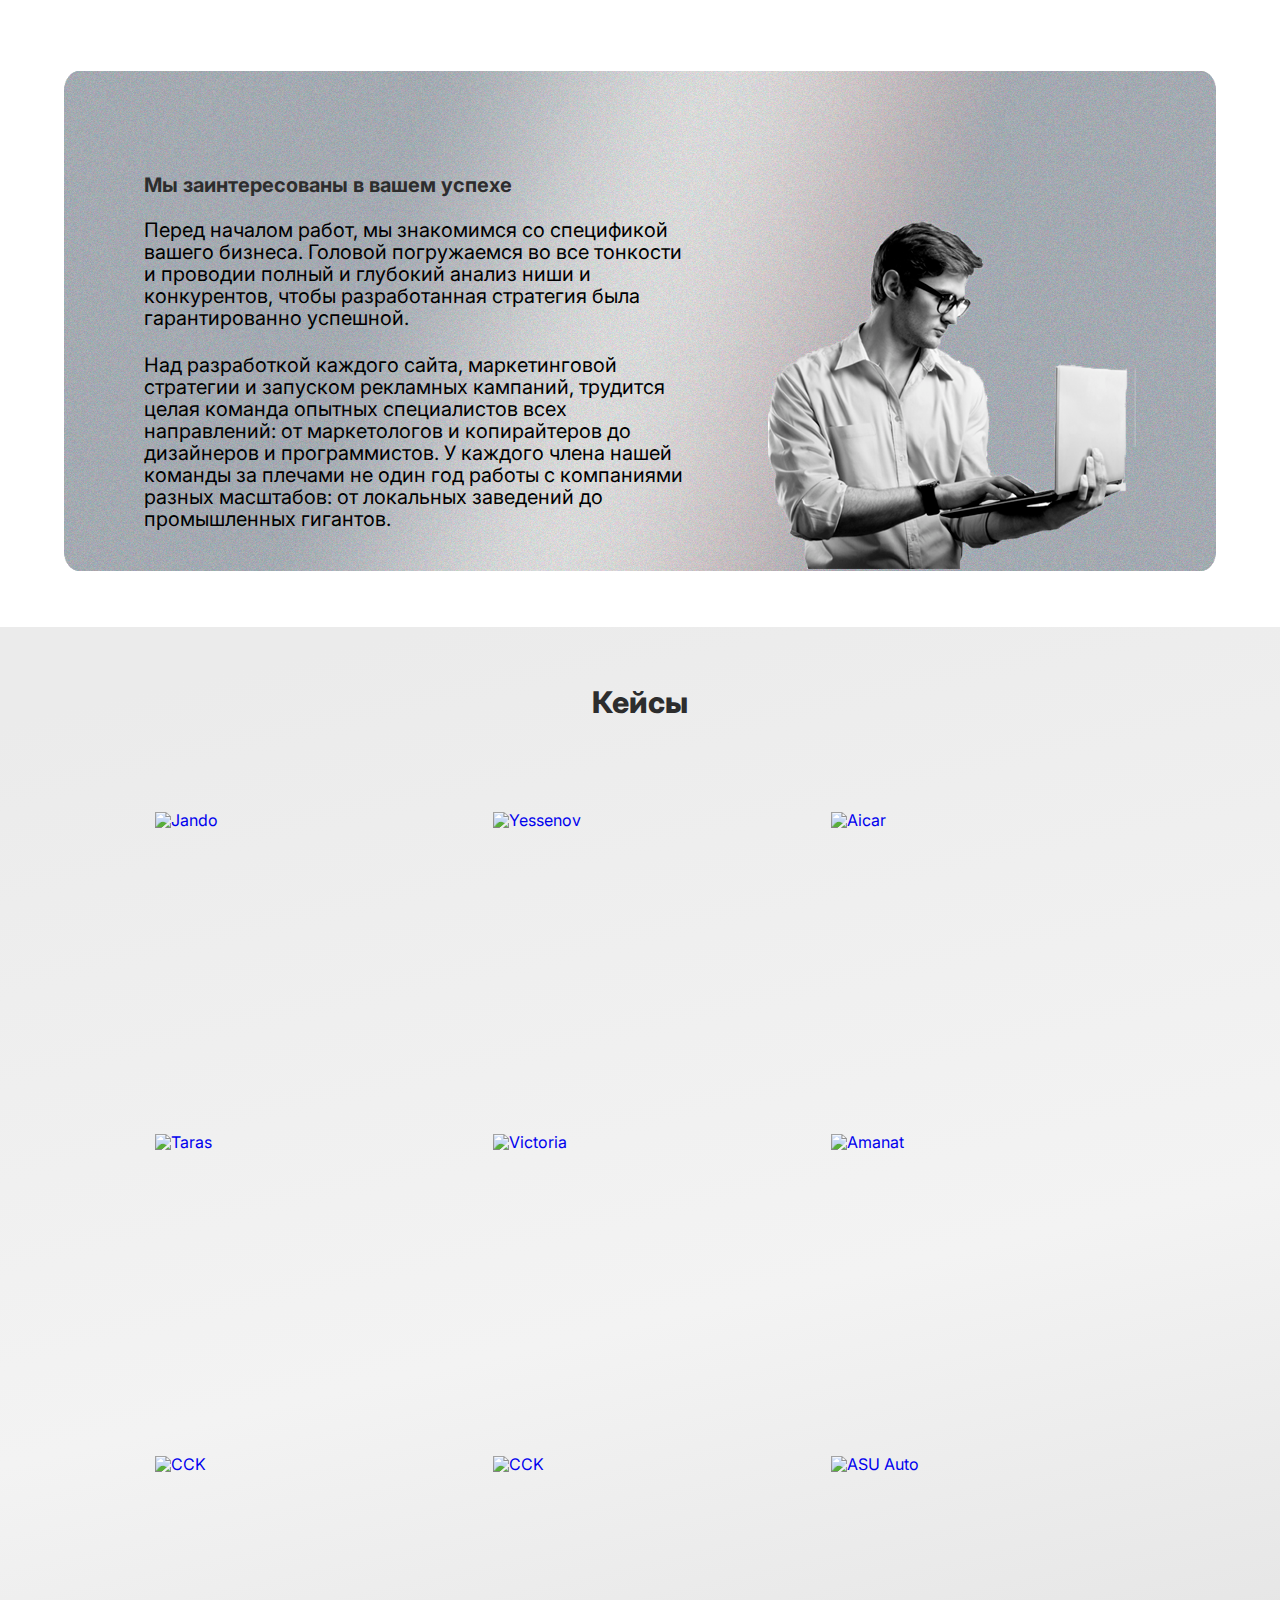
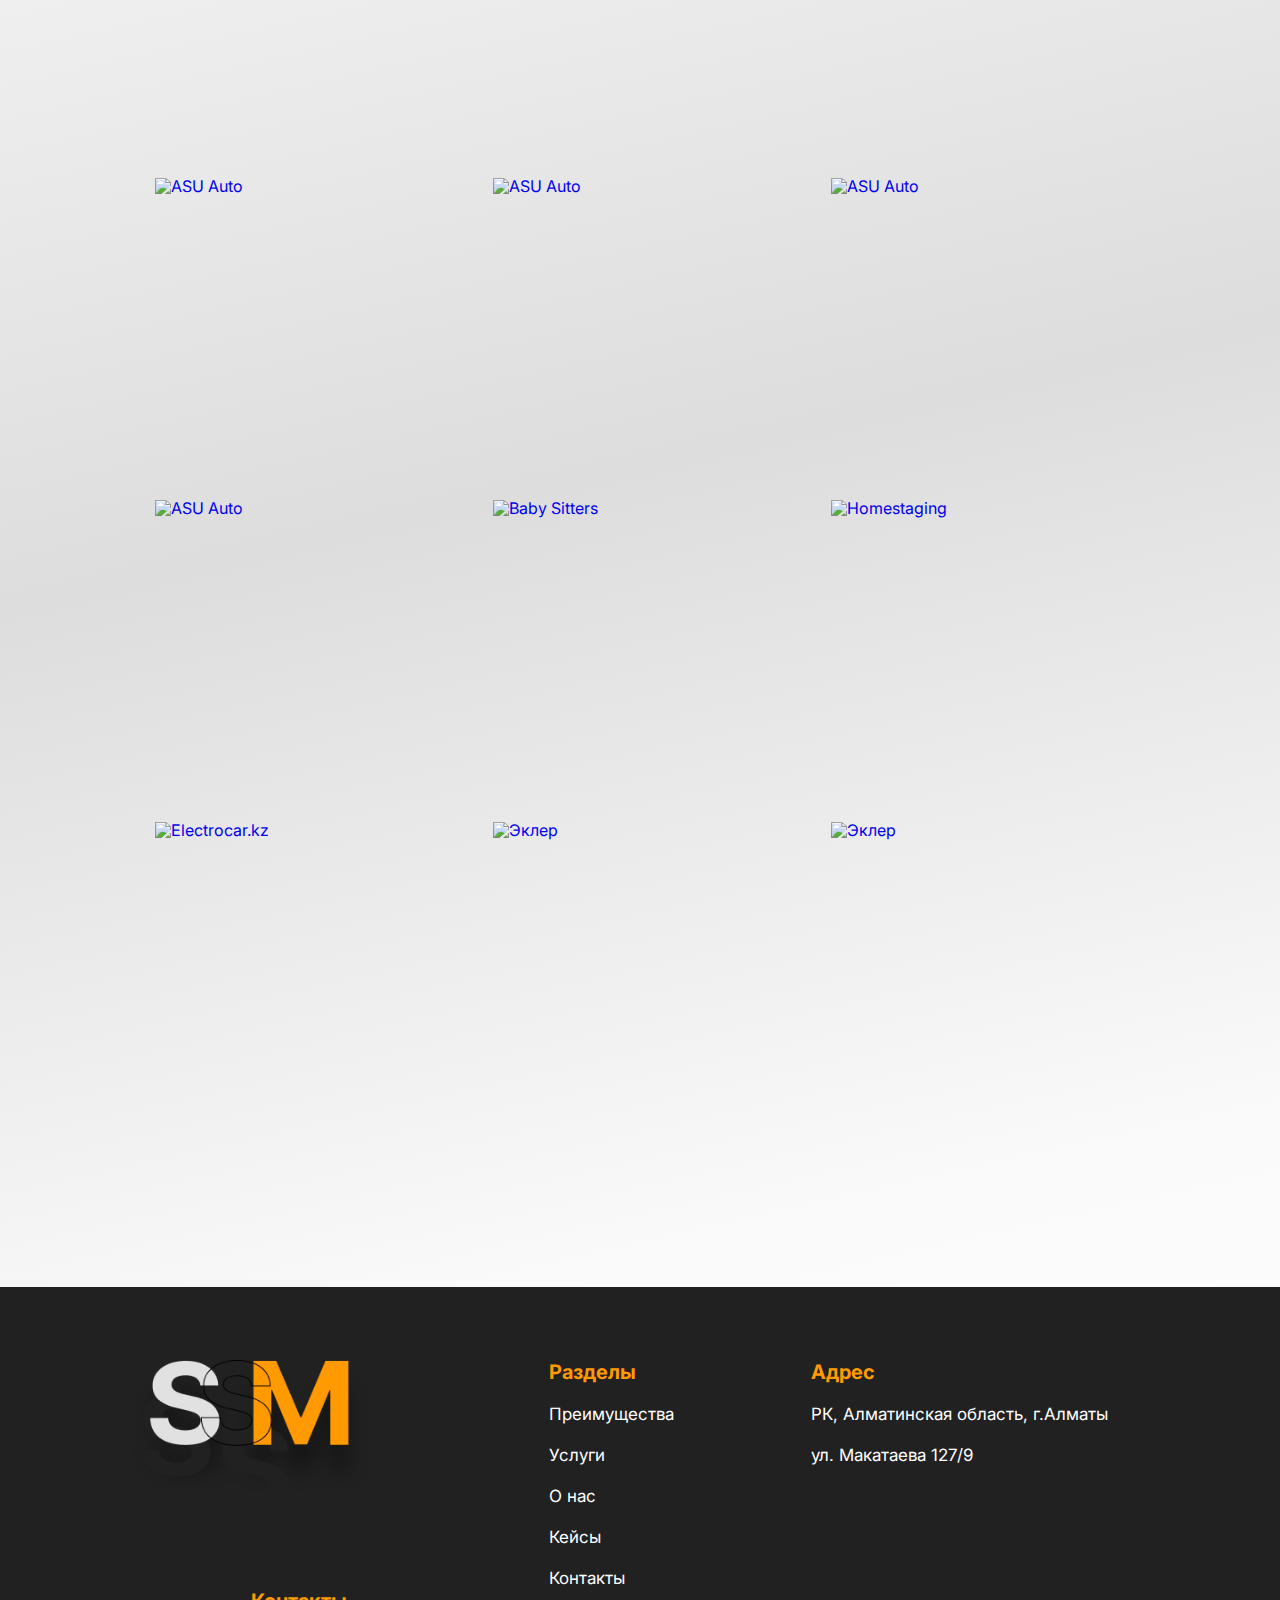
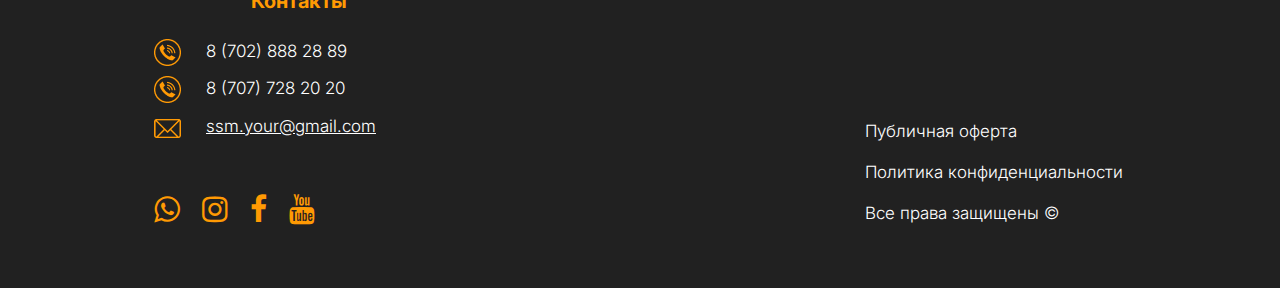
==== commit 50a39339: "SSM v2.0.3" ====
--- a/index.html
+++ b/index.html
@@ -57,7 +57,7 @@
             </div>
 
 
-            <!-- Центральгый блок -->
+            <!-- Центральный блок -->
             <div class="head__inner-center">
               <!-- Заголовок -->
               <div class="head__title">
@@ -70,18 +70,15 @@
                   КЛИЕНТОВ УЖЕ ЧЕРЕЗ 3 ДНЯ</p>
               </div>
 
-              <!-- Span: "Оставьте заявку" -->
-              <div class="head-form-title">
-                <span>Оставьте заявку</span>
-              </div>
-
-              <!-- Форма "Отправить" -->
               <form action="" class="head__form-send">
-                <input class="head-form__input" type="text" name="head-input" placeholder="Имя" />
-                <input class="head-form__input" type="tel" name="head-input" placeholder="Номер телефона" />
-                <button>Отправить</button>
+                <!-- Форма "Отправить" -->
+                <script data-b24-form="inline/7/7r5rzi" data-skip-moving="true">
+                  (function(w,d,u){
+                  var s=d.createElement('script');s.async=true;s.src=u+'?'+(Date.now()/180000|0);
+                  var h=d.getElementsByTagName('script')[0];h.parentNode.insertBefore(s,h);
+                  })(window,document,'https://cdn-ru.bitrix24.ru/b23452198/crm/form/loader_7.js');
+                </script>
               </form>
-
 
             </div>
           </div>
@@ -361,49 +358,36 @@
       <a href="" name="anchor-about-us"></a>
       <section class="about-us">
         <div class="main-wrapper">
-          <div class="about-us__inner">
-            <div class="about-us__inner-center">
-              <div class="about-us__bg">
-                <!-- Заголовок -->
-                <div class="about-us__title">
-                  <span>О нас</span>
-                </div>
-                <!-- Блок с текстом -->
-                <div class="about-us__content-wrapper">
-                  <!-- Блок слева -->
-                  <div class="about-us__content-left">
-                    <p>
-                      Над разработкой каждого сайта, маркетинговой стратегии и запуском рекламных кампаний, 
-                      трудится целая команда опытных специалистов всех направлений: от маркетологов и 
-                      копирайтеров до дизайнеров и программистов. У каждого члена нашей команды за плечами 
-                      не один год работы с компаниями разных масштабов: от локальных заведений до 
-                      промышленных гигантов.
-                    </p>
-                  </div>
-
-                  <!-- Блок справа -->
-                  <div class="about-us__content-right">
-                    <div class="about-us__content-right-title">
-                      <span>Мы заинтересованы в вашем успехе</span>
+           <div class="about-us__outer">
+              <div class="about-us__inner">
+                 <div class="about-us__txt">
+                    <div class="about-us__title">
+                       <span>Мы заинтересованы в вашем успехе</span>
                     </div>
-                    
-                    <p>
-                      Перед началом работ, мы знакомимся со спецификой вашего бизнеса. Головой погружаемся 
-                      во все тонкости и проводии полный и глубокий анализ ниши и конкурентов, чтобы 
-                      разработанная стратегия была гарантированно успешной. 
-                    </p>
-                  </div>
-
-                </div>
-
-              </div>
-
-
-
-            </div>
-          </div>
+                    <div class="about-us__info">
+                       <p>                        
+                          Перед началом работ, мы знакомимся со спецификой вашего бизнеса. Головой погружаемся во все тонкости 
+                          и проводии полный и глубокий анализ ниши и конкурентов, чтобы разработанная стратегия была гарантированно 
+                          успешной. 
+                       </p>
+
+                       <p>                        
+                          Над разработкой каждого сайта, маркетинговой стратегии и запуском рекламных кампаний, трудится целая команда 
+                          опытных специалистов всех направлений: от маркетологов и копирайтеров до дизайнеров и программистов. 
+                          У каждого члена нашей команды за плечами не один год работы с компаниями разных масштабов: от локальных
+                          заведений до промышленных гигантов.
+                       </p>
+                    </div>
+                 </div>
+                 <div class="about-us__img">
+                    <img class="man" src="../assets/images/main_with_laptop.png" alt="../assets/images/main_with_laptop.png" />
+                 </div>
+
+
+              </div>
+           </div>
         </div>
-      </section>
+     </section>
 
       <!-- Секция №4: "Кейсы" -->
       <a href="" name="anchor-cases"></a>
@@ -768,7 +752,7 @@
 
       <!-- Link to custon JavaScript -->
       <script src="./assets/js/script.js"></script>
-      <!---------------------- Ion-Icon link ------------------------->
+      <!--------------------------------------------------------- Ion-Icon link ------------------------->
       <script type="module" src="https://unpkg.com/ionicons@5.5.2/dist/ionicons/ionicons.esm.js"></script>
       <script nomodule src="https://unpkg.com/ionicons@5.5.2/dist/ionicons/ionicons.js"></script>
   </body>
--- a/assets/css/style.css
+++ b/assets/css/style.css
@@ -32,8 +32,6 @@
 
 }
 
-
-
 /********************************************************
   # Buttons
 *********************************************************/
@@ -225,31 +223,8 @@
 }
 
 /********** Форма "Отправить" **************/
-.head-form-title {
-  position: absolute;
-  top: -60px;
-  right: 80px;
-
-  font-weight: 700;
-  font-size: 30px;
-  line-height: 37px;
-  color: var(--grey-main);
-
-}
-
-
 .head__form-send {
   width: max-content;
-  background: var(--grey-d9);
-
-  padding-top: 48px;
-  padding-right: 37px;
-  padding-bottom: 40px;
-  padding-left: 40px;
-
-  display: flex;
-  flex-direction: column;
-  gap: 20px;
 
   box-shadow: -1px 18px 11px 4px rgba(0,0,0,0.16);
   -webkit-box-shadow: -1px 18px 11px 4px rgba(0,0,0,0.16);
@@ -258,26 +233,6 @@
   position: absolute;
   top: 0;
   right: 0;
-}
-
-.head-form__input {
-  width: 305px;
-  height: 68px;
-  background: #FFF;
-  border: 0;
-  font-size: 24px;
-  color: var(--black);
-  padding-left: 12px;
-}
-
-.head__form-send button {
-  background: var(--yellow);
-  font-size: 17px;
-  font-weight: 300;
-  line-height: 21px;
-  border: 0;
-  padding: 23px 104px;
-
 }
 
 /***************************************************************************************************
@@ -476,7 +431,73 @@
 /***************************************************************************************************
   # Секция №4: "О нас"
 ***************************************************************************************************/
-.about-us {
+.about-us__outer {
+  padding-top: 57px;
+  padding-bottom: 56px;
+}
+
+.about-us__inner {
+  width: 100%;
+  height: 500px;
+  background-image: url('../images/bg-about-us.png');
+  background-repeat: no-repeat;
+  background-size: 100% 100%;
+  position: relative;
+}
+
+.about-us__txt {
+  width: 80%;
+  position: absolute;
+  top: 120px;
+  left: 80px;
+
+}
+
+.about-us__title {
+  font-weight: 700;
+  font-size: 20px;
+  line-height: 28px;
+  color: var(--grey-2d);
+  
+  margin-bottom: 28px;
+}
+
+.about-us__info {
+  width: 60%;
+  font-size: 20px;
+  font-weight: 400;
+  display: flex;
+  flex-direction: column;
+  gap: 25px;
+
+}
+
+.about-us__info p {
+  line-height: 22px;
+}
+
+.about-us__img {
+  position: absolute;
+  right: 80px;
+  bottom: 0;
+}
+
+
+
+
+
+
+
+
+
+
+
+
+
+
+
+
+/* .about-us {
   padding-top: 270px;
   padding-bottom: 290px;
 }
@@ -525,7 +546,7 @@
   flex-direction: column-reverse;
 
   gap: 42px;
-}
+} */
 
 
 
--- a/assets/css/media-queries.css
+++ b/assets/css/media-queries.css
@@ -97,6 +97,15 @@
   }
 }
 
+@media only screen and (max-width: 1667px) {
+  .about-us__txt {
+    width: 94%;
+    top: 100px;
+  
+  }
+
+}
+
 @media only screen and (max-width: 1440px) {
   .header__nav ul {
     gap: 60px;
@@ -134,29 +143,10 @@
     padding-left: 60px;
   }
   
-  .about-us__title {
-    font-weight: 800;
-    font-size: 28px;
-    line-height: 37px;
-    color: var(--grey-main);
-  
-    display: flex;
-    justify-content: center;
-  
-    margin-bottom: 16px;
-  }
-
-  .about-us__content-wrapper {
-    width: 60%;
-    font-weight: 300;
-    font-size: 16px;
-    line-height: 24px;
-    color: var(--grey-main);
-  
-    display: flex;
-    flex-direction: column-reverse;
-  
-    gap: 42px;
+  .about-us__txt {
+    width: 80%;
+    top: 100px;
+  
   }
 
 
@@ -319,6 +309,35 @@
   .about-us__bg {
     height: 420px;
   }
+
+
+
+  .about-us__txt {
+    width: 100%;
+    top: 110%;
+    Left: 12px;
+  
+  }
+
+  .about-us__info {
+    width: 100%;
+  }
+
+  .about-us__img {
+    left: 18%;
+  }
+
+  .about-us__title {
+    font-size: 26px;
+
+  }
+
+  .about-us__outer {
+    height: 880px;
+  }
+
+
+
 }
 
 @media only screen and (max-width: 1075px) {
@@ -407,18 +426,7 @@
     padding-top: 26px;
     padding-left: 60px;
   }
-  
-  .about-us__title {
-    font-weight: 800;
-    font-size: 25px;
-    line-height: 37px;
-    color: var(--grey-main);
-  
-    display: flex;
-    justify-content: center;
-  
-    margin-bottom: 16px;
-  }
+
 
   .about-us__content-wrapper {
     width: 60%;
@@ -534,34 +542,6 @@
   margin-bottom: 880px;
 }
 
-.about-us__title {
-  font-weight: 800;
-  font-size: 30px;
-  line-height: 37px;
-  color: var(--grey-main);
-
-  display: flex;
-  justify-content: center;
-
-  margin-bottom: 80px;
-}
-
-.about-us__content-wrapper {
-  width: 80%;
-  position: absolute;
-  top: 780px;
-  font-weight: 300;
-  font-size: 20px;
-  line-height: 24px;
-  color: var(--grey-main);
-
-
-  display: flex;
-  flex-direction: column-reverse;
-
-  gap: 42px;
-}
-  
 
 }
 
@@ -722,45 +702,6 @@
   .head-form-title {
     display: none;
   }
-
-  .head__form-send {
-    width: max-content;
-    padding-top: 26px;
-    padding-right: 12px;
-    padding-bottom: 26px;
-    padding-left: 12px;
-  
-    display: flex;
-    flex-direction: column;
-    gap: 16px;
-
-  }
-
-
-
-
-
-  .head-form__input {
-    width: 280px;
-    height: 48px;
-    background: #FFF;
-    border: 0;
-    font-size: 18px;
-    color: var(--black);
-    padding-left: 12px;
-  }
-
-  .head__form-send button {
-    height: 48px;
-    font-size: 18px;
-    padding-top: 18px;
-    padding-right: 14px;
-    padding-bottom: 14px;
-    padding-left: 12px;
-  }
-
-
-
 
   .our-services__grid-info {
     padding-left: 140px;
@@ -814,11 +755,40 @@
   .cases__flex-item-hover-wrapper {
     visibility: visible;
  }
+
+ .about-us__info {
+    width: 90%;
+  }
+
+  .about-us__img {
+    left: 12%;
+  }
+
+  .about-us__outer {
+    height: 980px;
+  }
 }
 
 @media only screen and (max-width: 500px) {
   .about-us__bg {
     height: 460px;
+  }
+
+  .about-us__info {
+    width: 90%;
+  }
+
+  .about-us__inner {
+    height: 420px;
+  }
+  
+  .man {
+    width: 328px;
+    height: 300px;
+  }
+
+  .about-us__img {
+    left: 12%;
   }
 }
 
@@ -945,6 +915,19 @@
   
     gap: 42px;
   }
+
+  .about-us__inner {
+    height: 360px;
+  }
+  
+  .man {
+    width: 280px;
+    height: 252px;
+  }
+
+  .about-us__img {
+    left: 12%;
+  }
   
 
 }
@@ -981,39 +964,23 @@
     width: 100%;
   }
 
-  .about-us__bg {
+  .about-us__inner {
     height: 360px;
-    padding-left: 20px;
-    margin-bottom: 880px;
-  }
-
-  .about-us__title {
-    font-weight: 800;
-    font-size: 24px;
-    line-height: 37px;
-    color: var(--grey-main);
-  
-    display: flex;
-    justify-content: center;
-  
-    margin-bottom: 80px;
-  }
-
-  .about-us__content-wrapper {
-    width: 90%;
-    position: absolute;
-    top: 410px;
-    font-weight: 300;
-    font-size: 20px;
-    line-height: 24px;
-    color: var(--grey-main);
-  
-  
-    display: flex;
-    flex-direction: column-reverse;
-  
-    gap: 42px;
-  }
+  }
+  
+  .man {
+    width: 280px;
+    height: 252px;
+  }
+
+  .about-us__img {
+    left: 12%;
+  }
+
+
+
+
+
 
 }
 
@@ -1055,38 +1022,17 @@
 
   }
 
-  .about-us__bg {
-    height: 330px;
-    padding-left: 0;
-    margin-bottom: 880px;
-  }
-
-  .about-us__title {
-    font-weight: 800;
-    font-size: 24px;
-    line-height: 37px;
-    color: var(--grey-main);
-  
-    display: flex;
-    justify-content: center;
-  
-    margin-bottom: 80px;
-  }
-
-  .about-us__content-wrapper {
-    width: 90%;
-    position: absolute;
-    top: 380px;
-    font-weight: 300;
-    font-size: 20px;
-    line-height: 24px;
-    color: var(--grey-main);
-  
-  
-    display: flex;
-    flex-direction: column-reverse;
-  
-    gap: 42px;
+  .about-us__inner {
+    height: 290px;
+  }
+  
+  .man {
+    width: 242px;
+    height: 214px;
+  }
+
+  .about-us__img {
+    left: 12%;
   }
 
 }
@@ -1112,4 +1058,8 @@
     padding-left: 12px;
   }
 
+  .about-us__outer {
+    height: 1080px;
+  }
+
 }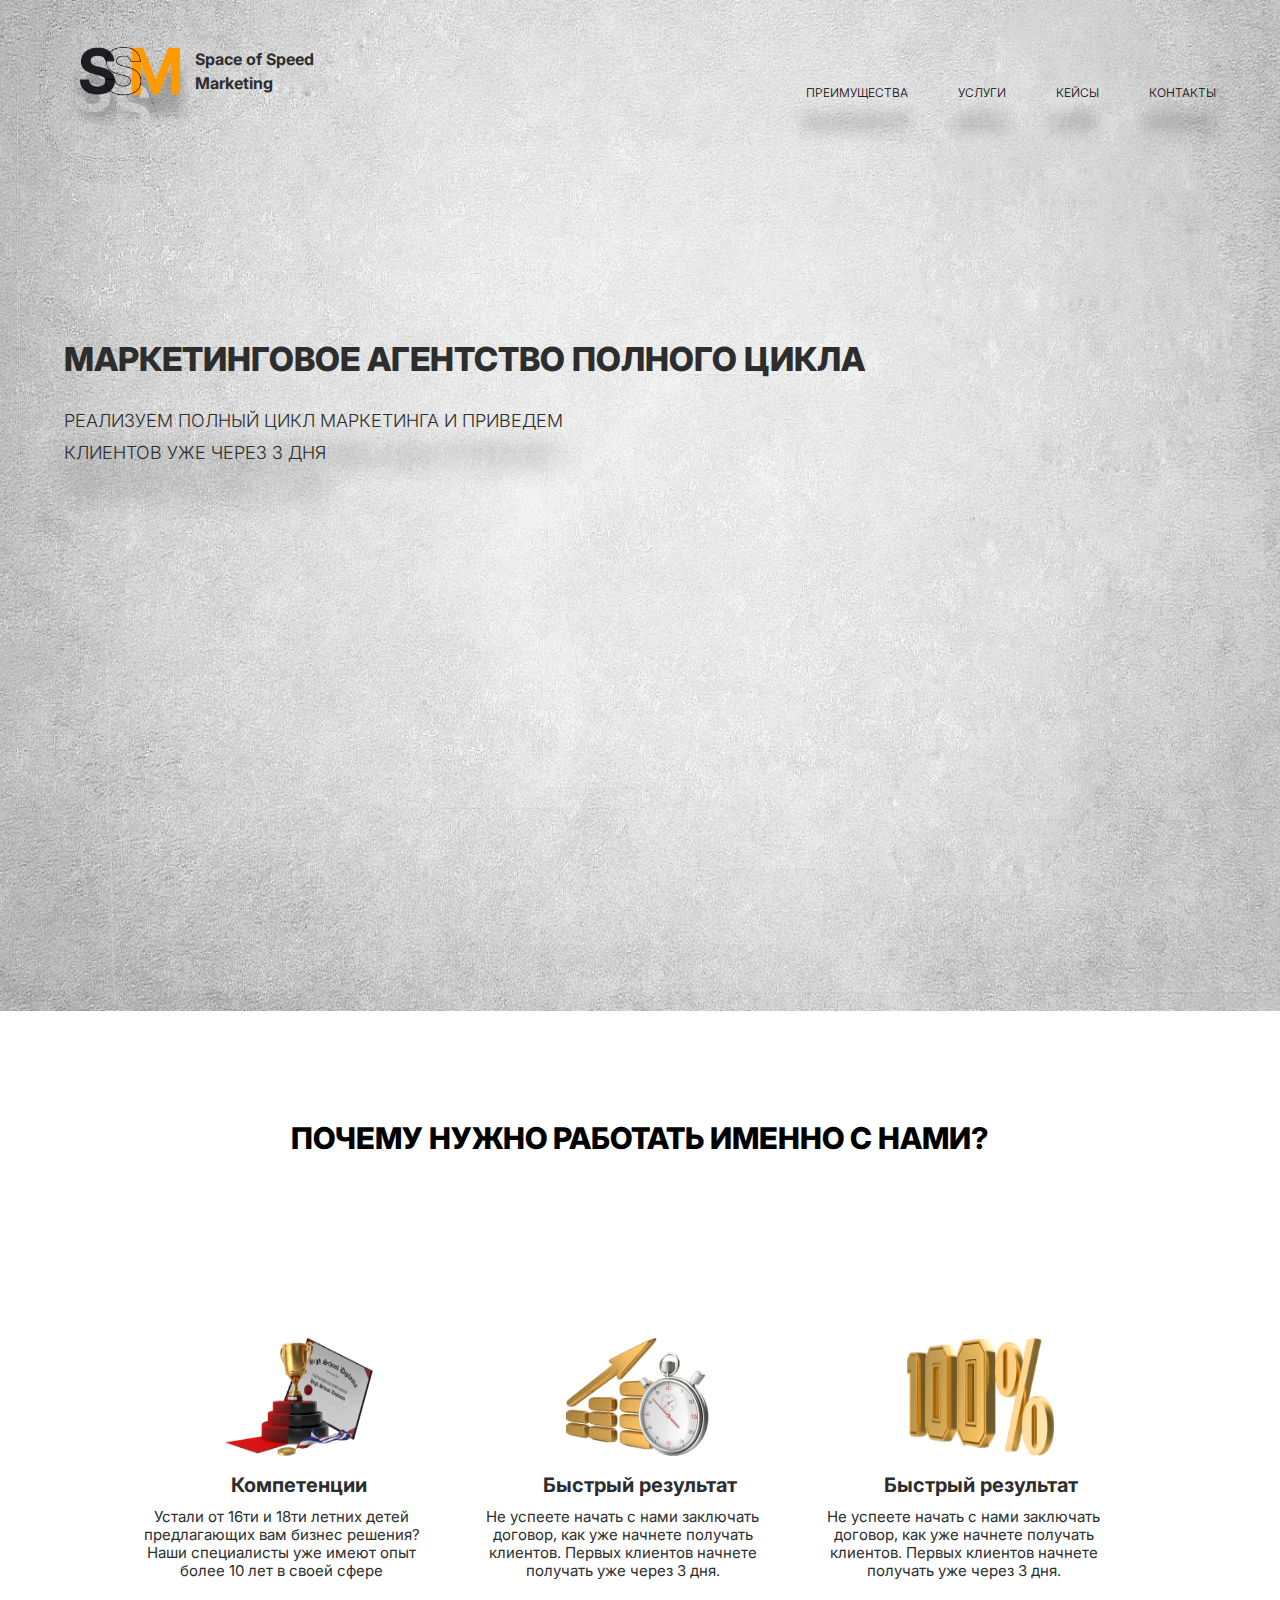
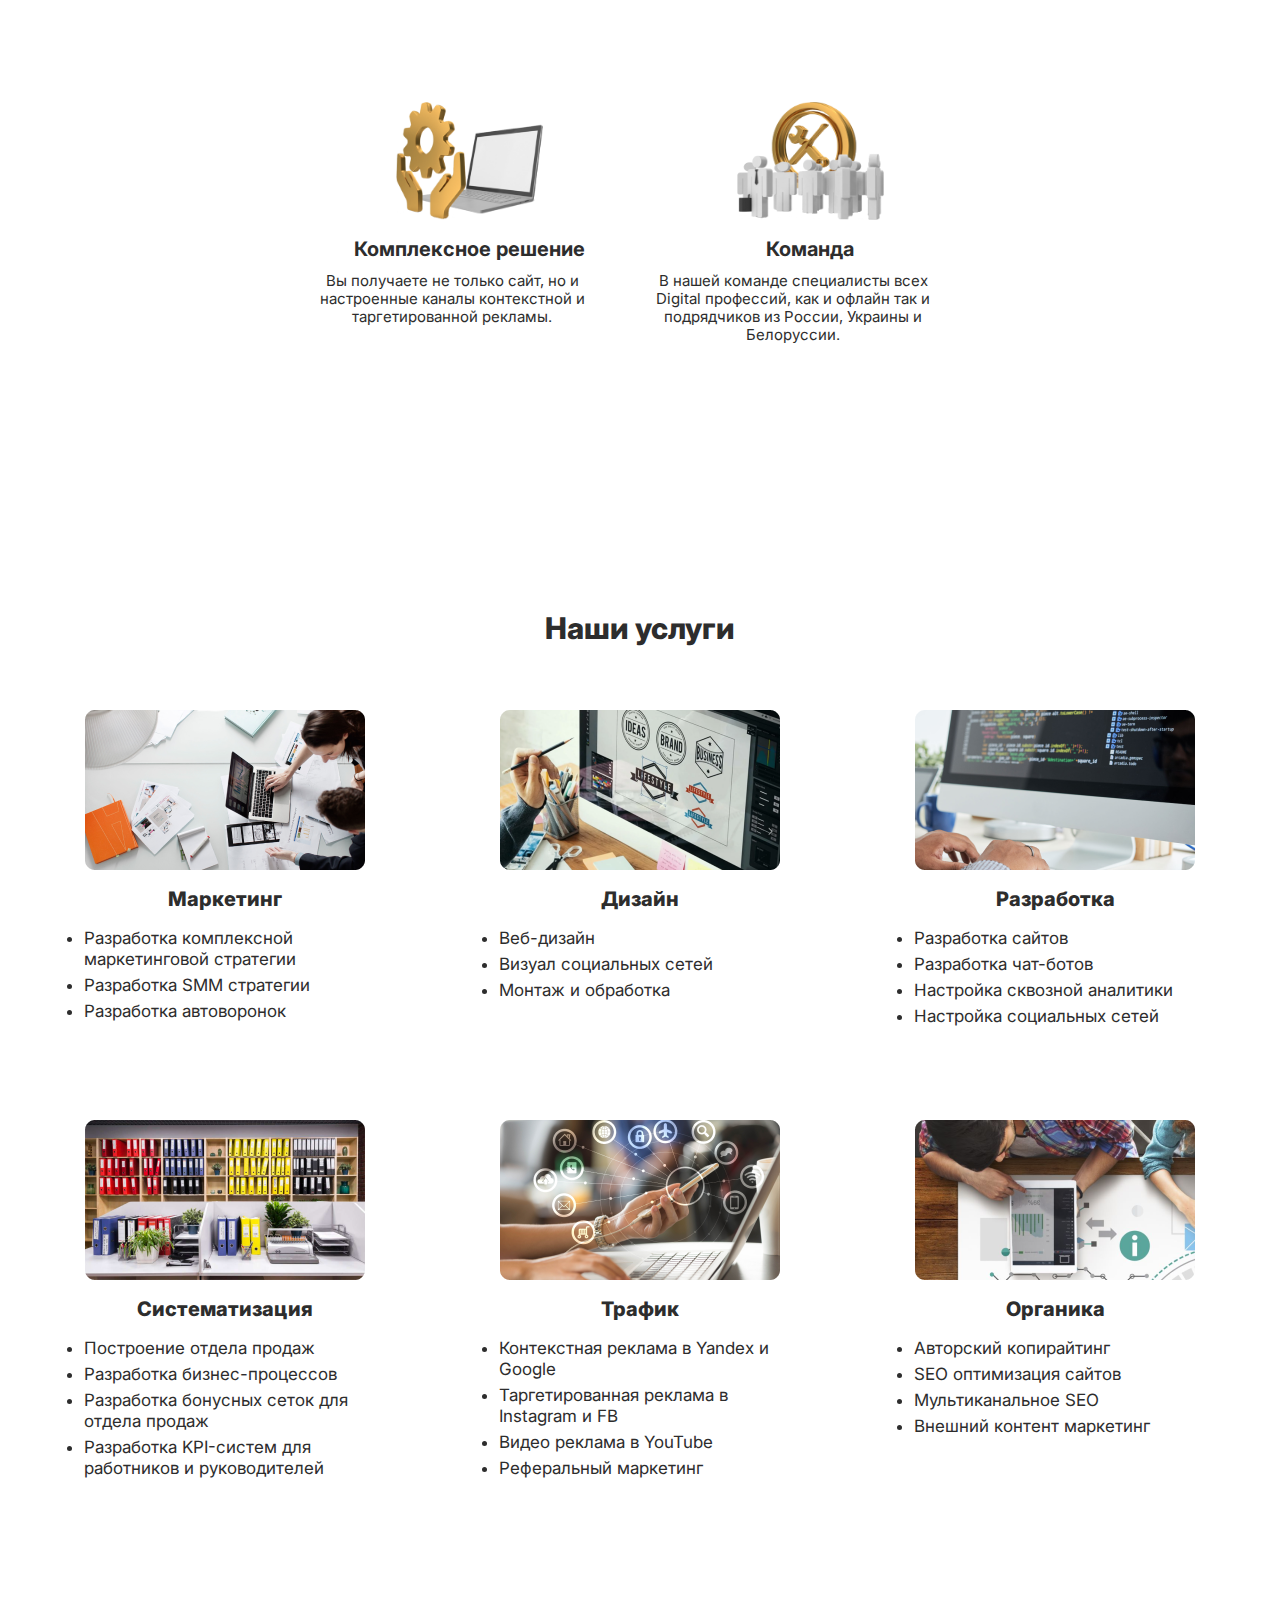
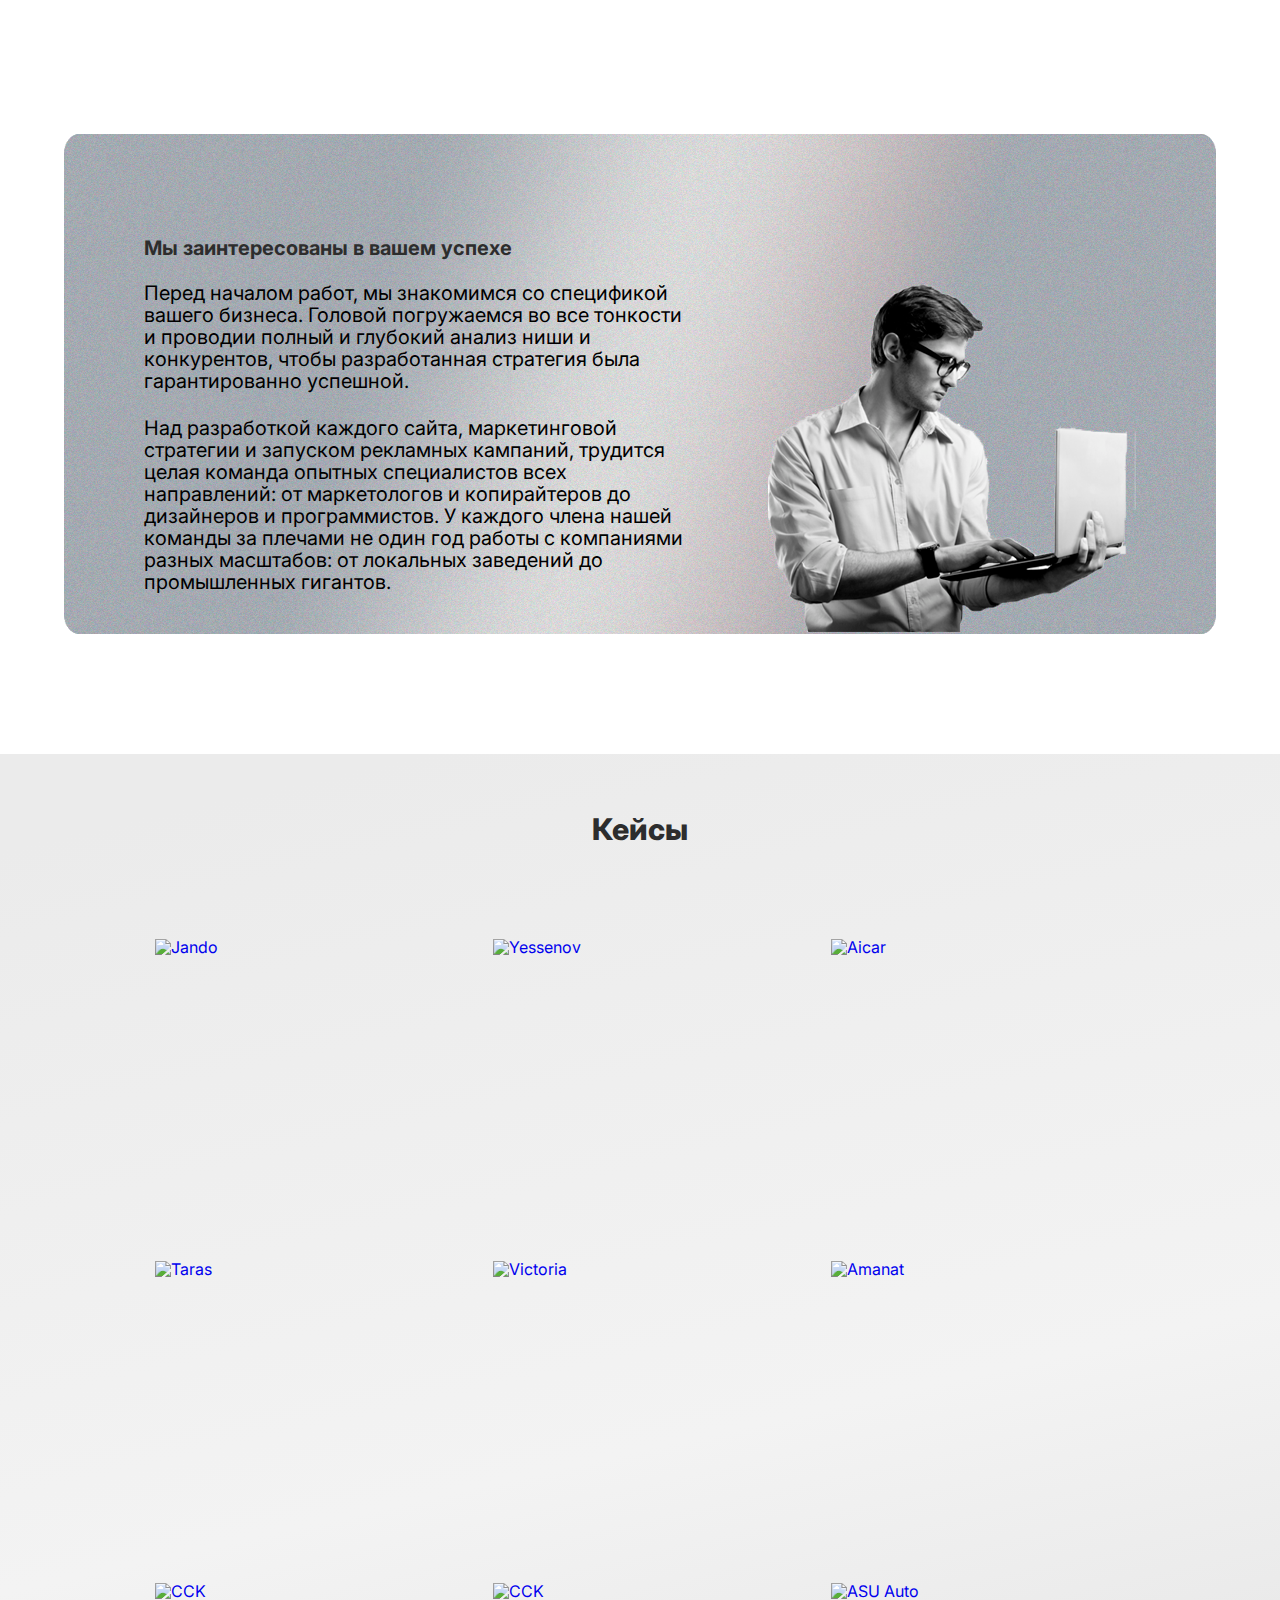
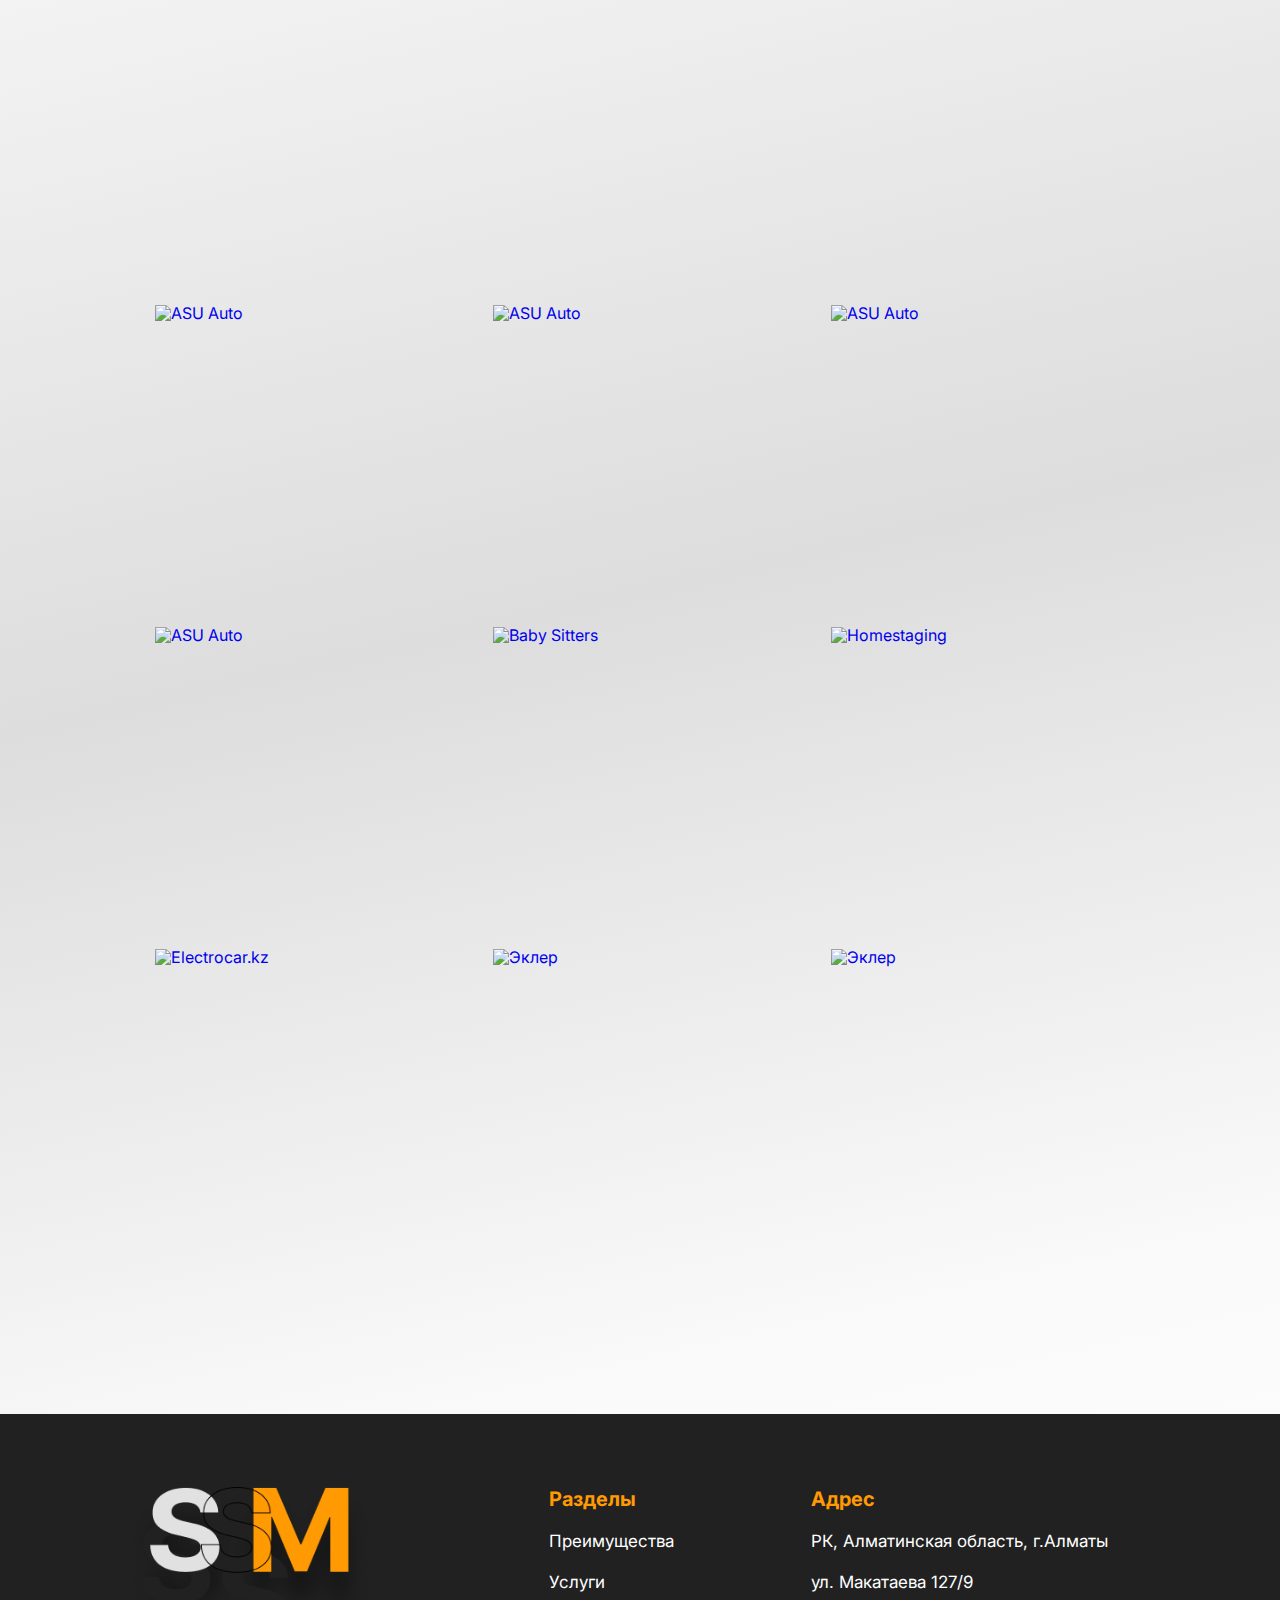
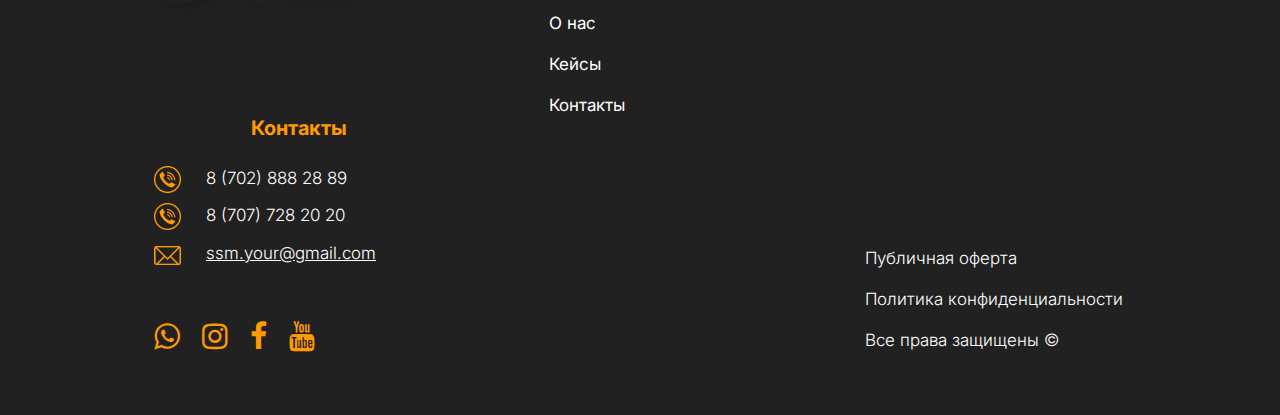
==== commit b2ca736a: "chat button: completed." ====
--- a/index.html
+++ b/index.html
@@ -746,9 +746,25 @@
         </div>
       </section>
     </main>
-      <a href="#top" class="go-top" data-go-top>
+
+    <div class="top-chat">
+      <!------ go-top btn ------->
+      <!-- <a href="#top" class="go-top" data-go-top>
         <ion-icon name="chevron-up"></ion-icon>
-      </a>
+      </a> -->
+
+      <!------ chat button ------->
+      <script>
+        (function(w,d,u){
+                var s=d.createElement('script');s.async=true;s.src=u+'?'+(Date.now()/60000|0);
+                var h=d.getElementsByTagName('script')[0];h.parentNode.insertBefore(s,h);
+        })(window,document,'https://cdn-ru.bitrix24.ru/b23452198/crm/site_button/loader_1_9zovly.js');
+      </script>
+
+    </div>
+
+
+
 
       <!-- Link to custon JavaScript -->
       <script src="./assets/js/script.js"></script>
--- a/assets/css/style.css
+++ b/assets/css/style.css
@@ -129,10 +129,17 @@
  * #GO TO TOP
 \*-----------------------------------*/
 
-.go-top {
+.top-chat {
   position: fixed;
   bottom: 20px;
   right: 20px;
+
+  display: flex;
+  flex-direction: column;
+  gap: 25px;
+}
+
+/* .go-top {
   background: var(--yellow);
   color: var(--white);
   font-size: 20px;
@@ -154,7 +161,7 @@
   opacity: 1;
   visibility: visible;
   pointer-events: all;
-}
+} */
 
 
 /***************************************************************************************************
@@ -432,8 +439,8 @@
   # Секция №4: "О нас"
 ***************************************************************************************************/
 .about-us__outer {
-  padding-top: 57px;
-  padding-bottom: 56px;
+  padding-top: 120px;
+  padding-bottom: 120px;
 }
 
 .about-us__inner {
@@ -448,7 +455,7 @@
 .about-us__txt {
   width: 80%;
   position: absolute;
-  top: 120px;
+  top: 90px;
   left: 80px;
 
 }
@@ -484,73 +491,6 @@
 
 
 
-
-
-
-
-
-
-
-
-
-
-
-
-
-/* .about-us {
-  padding-top: 270px;
-  padding-bottom: 290px;
-}
-
-.about-us__bg {
-  height: 500px;
-  border-radius: 20px;
-  background-image: url('../images/about-us__bg-img.png');
-  background-repeat: no-repeat;
-  background-size: 100% 100%;
-
-  padding-top: 40px;
-  padding-left: 60px;
-}
-
-.about-us__title {
-  font-weight: 800;
-  font-size: 30px;
-  line-height: 37px;
-  color: var(--grey-main);
-
-  display: flex;
-  justify-content: center;
-
-  margin-bottom: 80px;
-}
-
-.about-us__content-right-title {
-  font-weight: 800;
-  font-size: 20px;
-  line-height: 24px;
-  color: var(--black);
-
-  margin-bottom: 25px;
-}
-
-.about-us__content-wrapper {
-  width: 60%;
-  font-weight: 300;
-  font-size: 20px;
-  line-height: 24px;
-  color: var(--grey-main);
-
-
-  display: flex;
-  flex-direction: column-reverse;
-
-  gap: 42px;
-} */
-
-
-
-
 /***************************************************************************************************
   # Секция №4: "Кейсы"
 ***************************************************************************************************/
--- a/assets/css/media-queries.css
+++ b/assets/css/media-queries.css
@@ -36,23 +36,8 @@
   }
 
   .head__subtitle {
-    width: 76%;
+    width: 60%;
     margin-bottom: 46px;
-  }
-
-  .head-form-title {
-    position: relative;
-    top: -16px;
-    right: 0;
-  
-  }
- 
-  .head__form-send {
-    position: relative;
-  }
-
-  .head-form__input {
-    width: 420px;
   }
 
   .head {
@@ -240,6 +225,10 @@
     width: 66%; 
     font-size: 18px;
     line-height: 32px;
+  }
+
+  .head__form-send {
+    position: relative;
   }
 
 
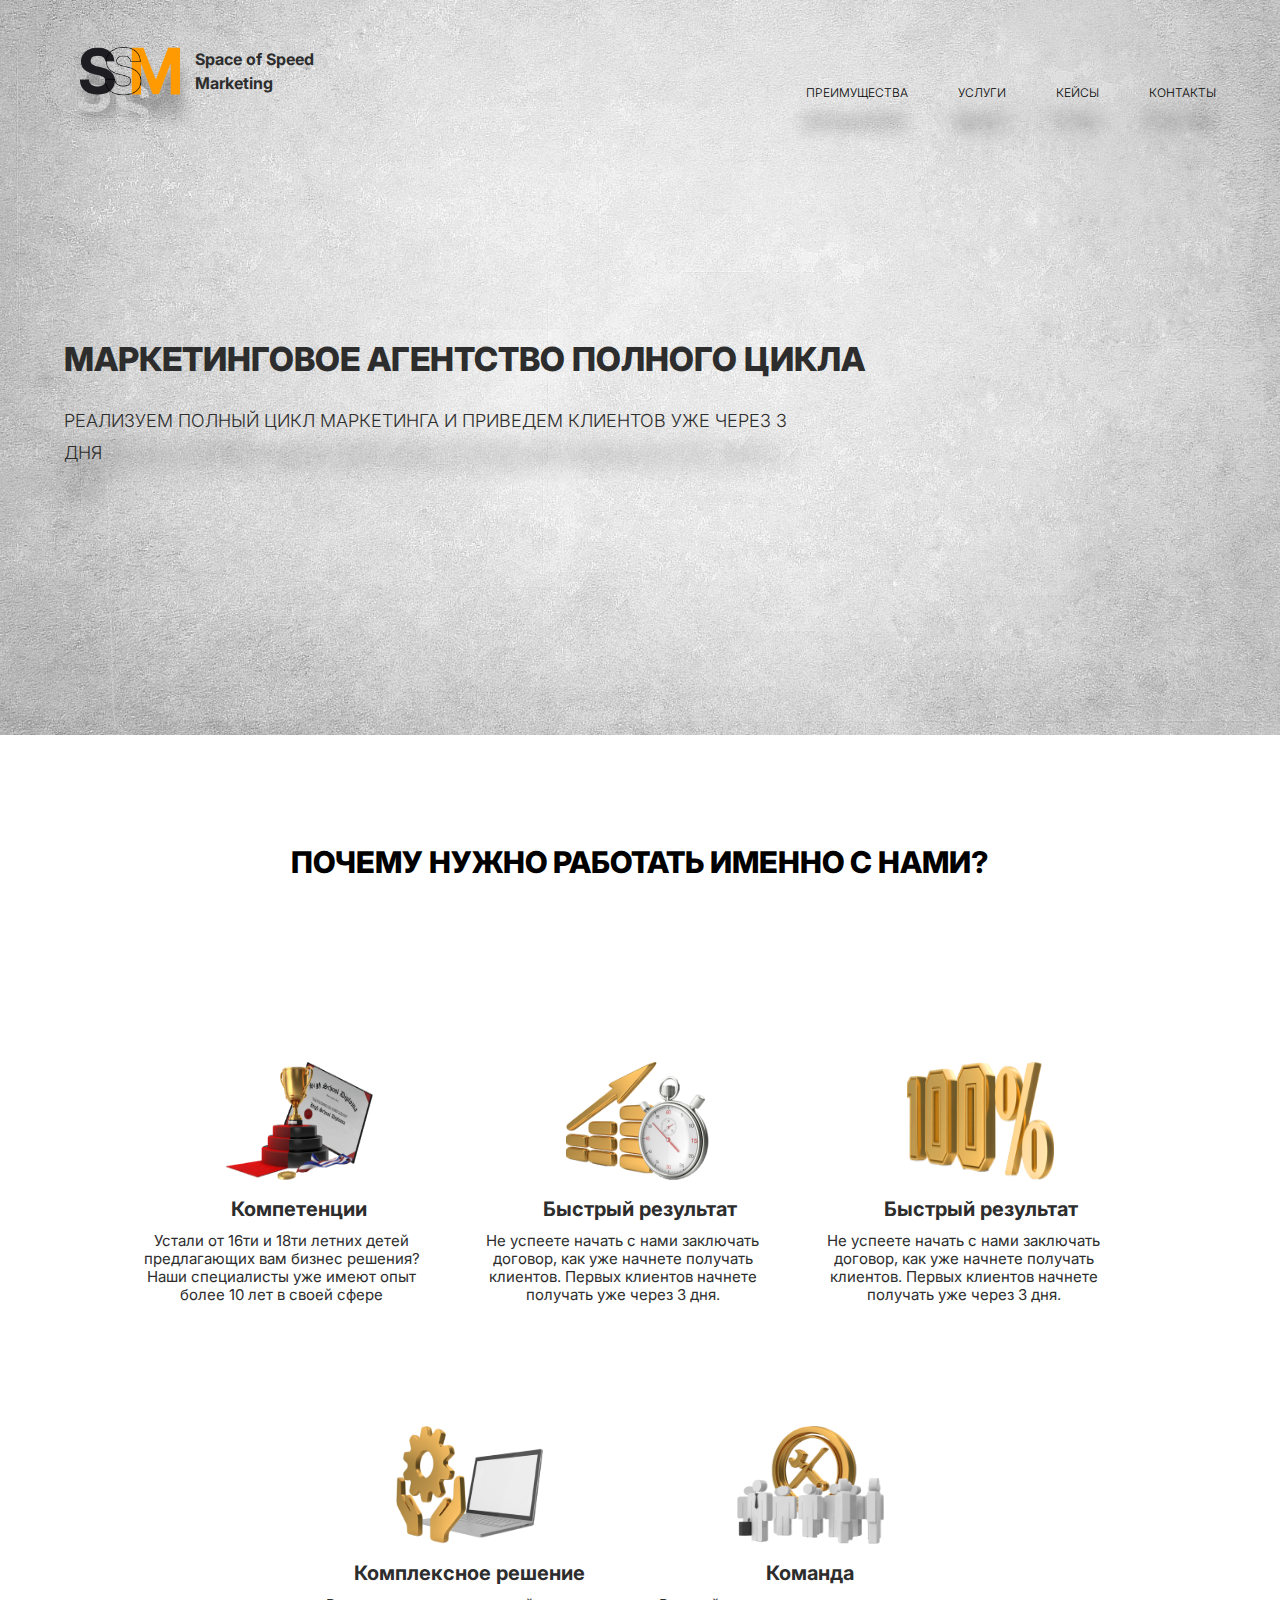
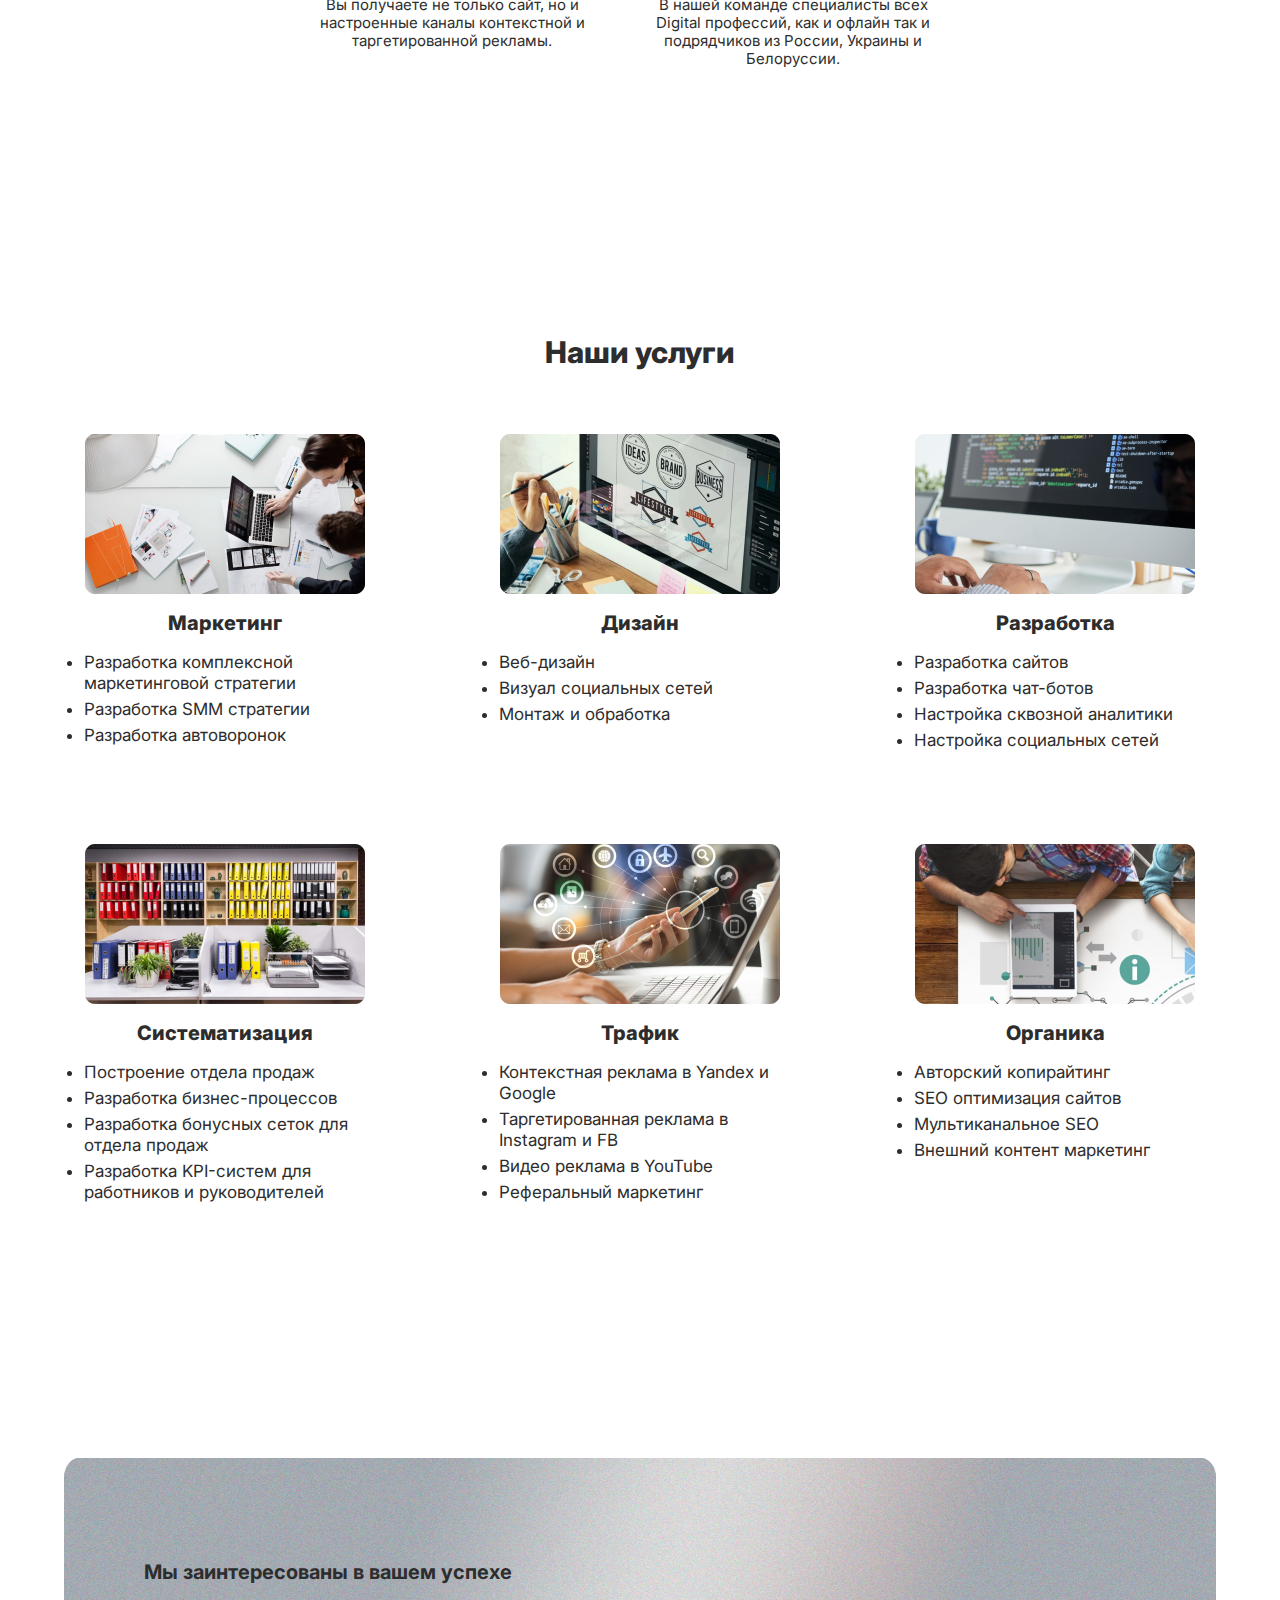
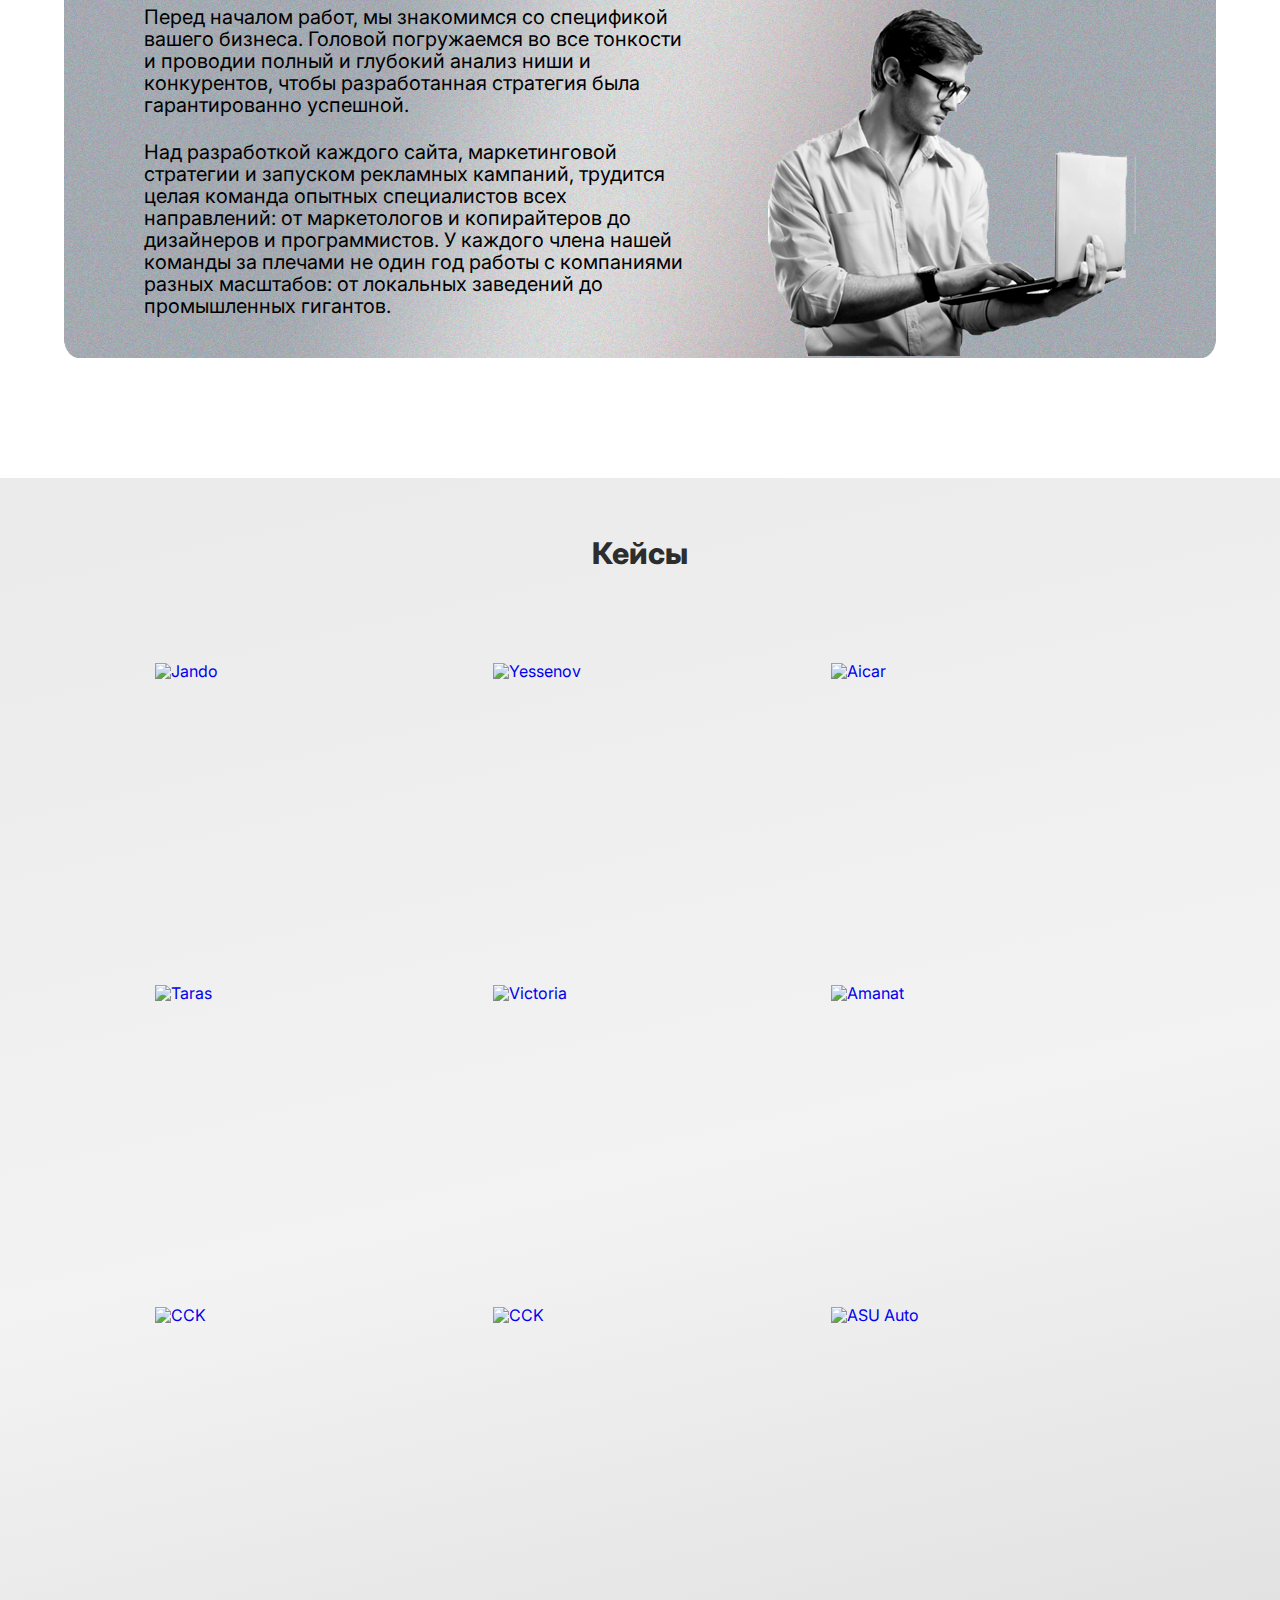
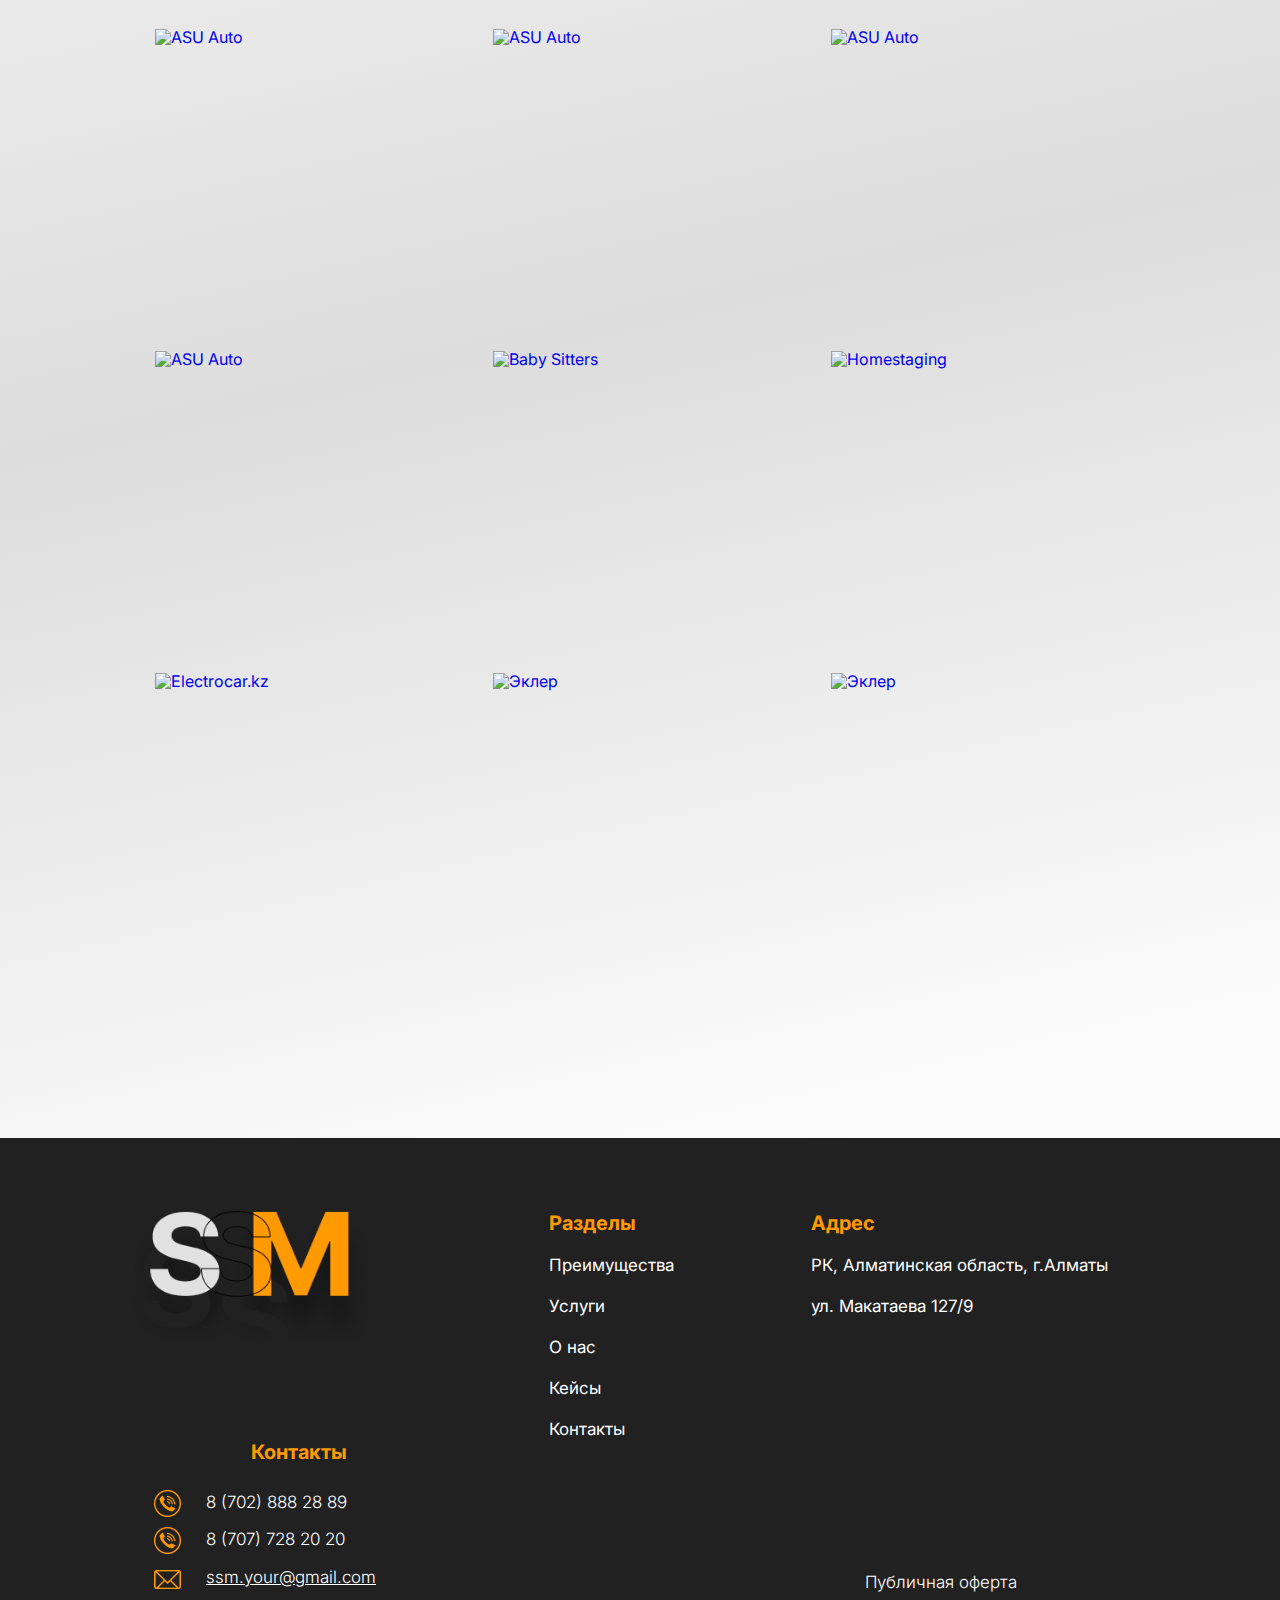
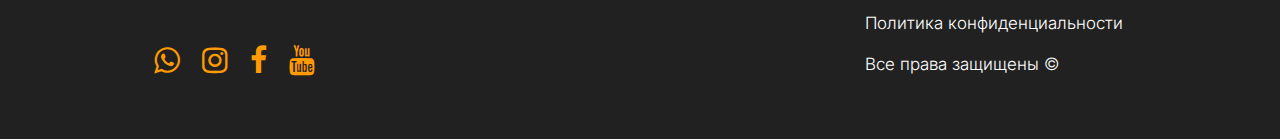
==== commit 9c9e6234: "Yandex Matrika: completed." ====
--- a/index.html
+++ b/index.html
@@ -26,6 +26,23 @@
 
 </head>
   <body>
+    <!-- Yandex.Metrika counter -->
+    <script type="text/javascript" >
+      (function(m,e,t,r,i,k,a){m[i]=m[i]||function(){(m[i].a=m[i].a||[]).push(arguments)};
+      m[i].l=1*new Date();
+      for (var j = 0; j < document.scripts.length; j++) {if (document.scripts[j].src === r) { return; }}
+      k=e.createElement(t),a=e.getElementsByTagName(t)[0],k.async=1,k.src=r,a.parentNode.insertBefore(k,a)})
+      (window, document, "script", "https://mc.yandex.ru/metrika/tag.js", "ym");
+
+      ym(91135492, "init", {
+          clickmap:true,
+          trackLinks:true,
+          accurateTrackBounce:true,
+          webvisor:true
+      });
+    </script>
+    <noscript><div><img src="https://mc.yandex.ru/watch/91135492" style="position:absolute; left:-9999px;" alt="" /></div></noscript>
+    <!-- /Yandex.Metrika counter -->
     <main>
       <!-- Секция №1: "Шапка" -->
       <section class="head">
@@ -43,7 +60,6 @@
                 </div>
               
               </div>
-
               <!-- Nav. panel -->
               <nav class="header__nav">
                 <ul>
@@ -53,10 +69,7 @@
                   <a href="#anchor-bottom"><li>Контакты</li></a>
                 </ul>
               </nav>
-
             </div>
-
-
             <!-- Центральный блок -->
             <div class="head__inner-center">
               <!-- Заголовок -->
@@ -83,8 +96,6 @@
             </div>
           </div>
         </div>
-
-
       </section>
 
       <!-- Секция №2: "ПОЧЕМУ НУЖНО РАБОТАТЬ ИМЕННО С НАМИ?" -->
@@ -380,7 +391,7 @@
                     </div>
                  </div>
                  <div class="about-us__img">
-                    <img class="man" src="../assets/images/main_with_laptop.png" alt="../assets/images/main_with_laptop.png" />
+                    <img class="man" src="./assets/images/main_with_laptop.png" alt="../assets/images/main_with_laptop.png" />
                  </div>
 
 
@@ -762,7 +773,6 @@
       </script>
 
     </div>
-
 
 
 
--- a/assets/css/style.css
+++ b/assets/css/style.css
@@ -58,7 +58,11 @@
   background-image: url('../images/head__bg-img.png');
   background-repeat: no-repeat;
   background-size: 100% 100%;
-  padding-bottom: 445px;
+  padding-bottom: 320px;
+}
+
+.head__inner-center {
+  width: 100%;
 }
 
 .head__inner {
@@ -209,7 +213,7 @@
 }
 
 .head__title {
-  width: 60%;
+  width: 50%;
   font-size: 45px;
   font-weight: 800;
   line-height: 60px;
--- a/assets/css/media-queries.css
+++ b/assets/css/media-queries.css
@@ -23,10 +23,6 @@
 }
 
 @media only screen and (max-width: 1740px) {
-  .head__inner-center {
-    position: absolute; 
-  }
-
   .head__title {
 
     font-size: 34px;
@@ -41,7 +37,7 @@
   }
 
   .head {
-    padding-bottom: 680px;
+    padding-bottom: 220px;
   }
 
   .our-services__grid-info {
